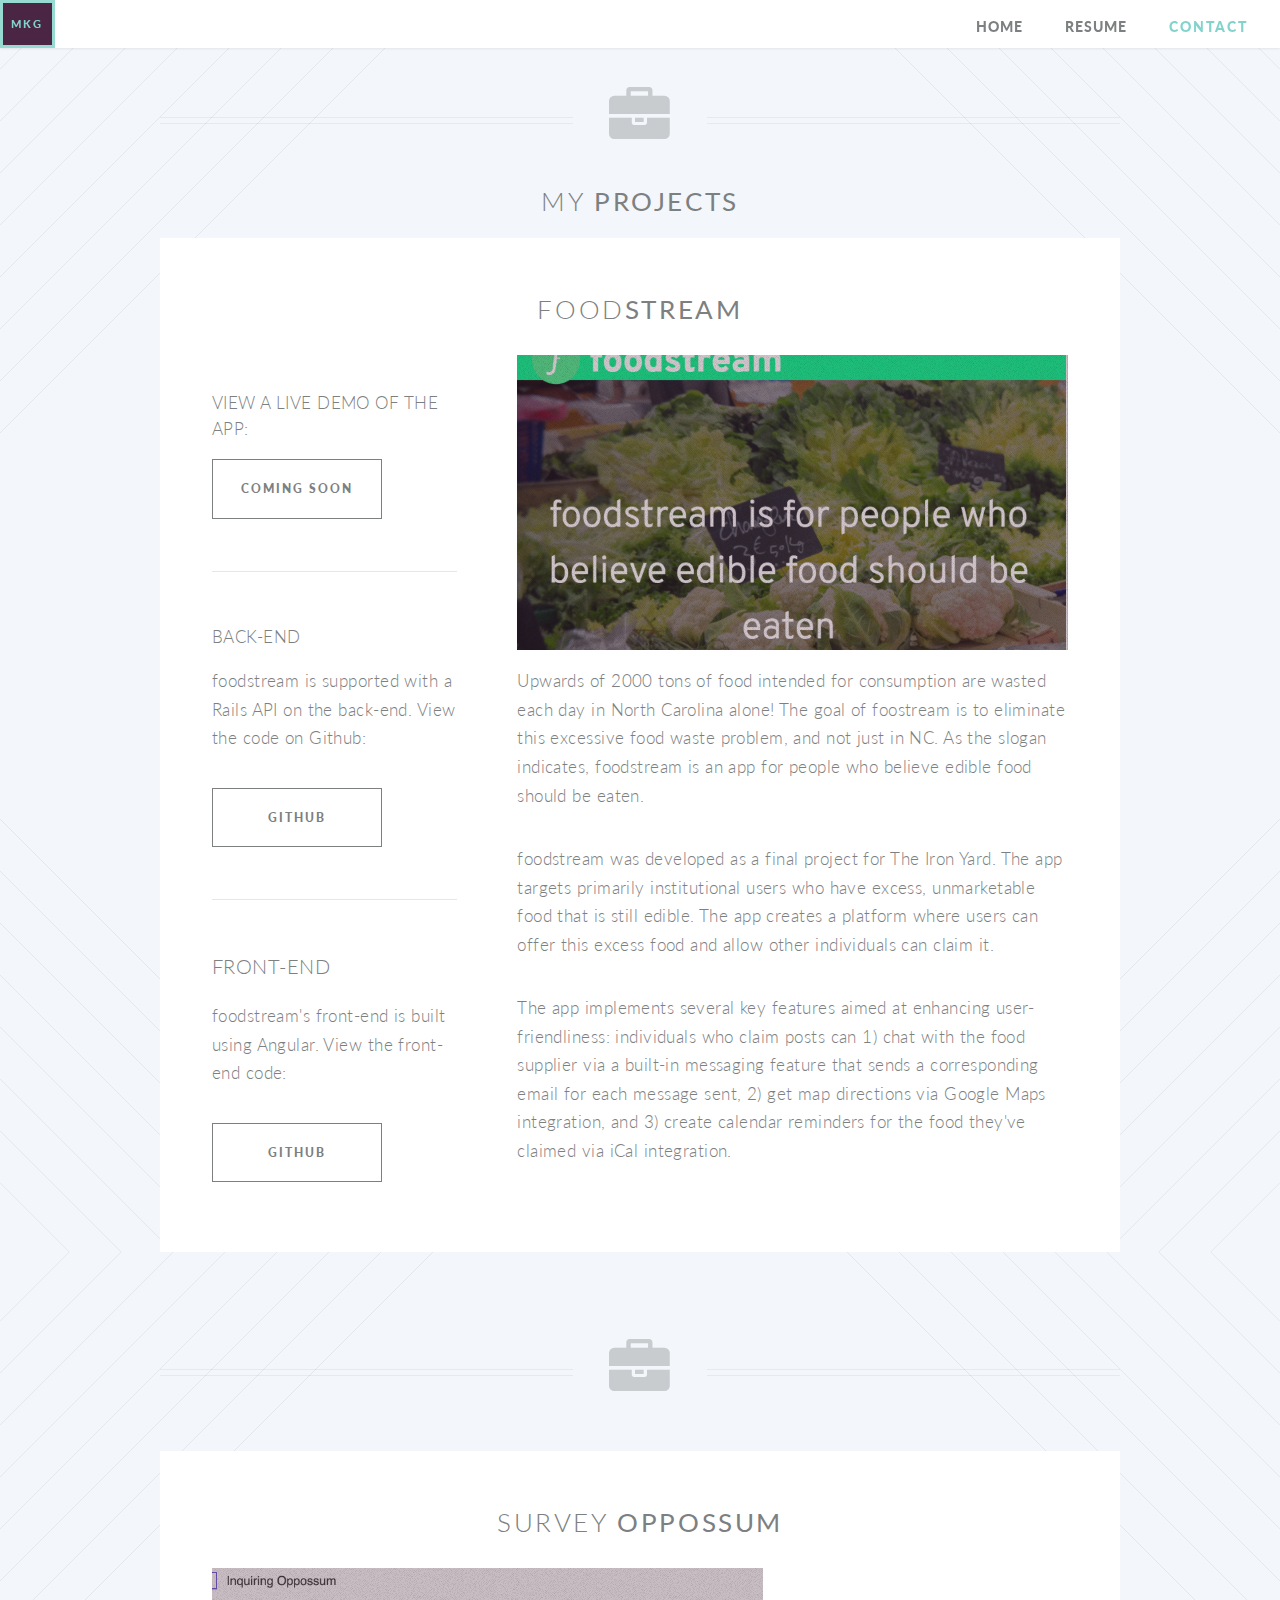
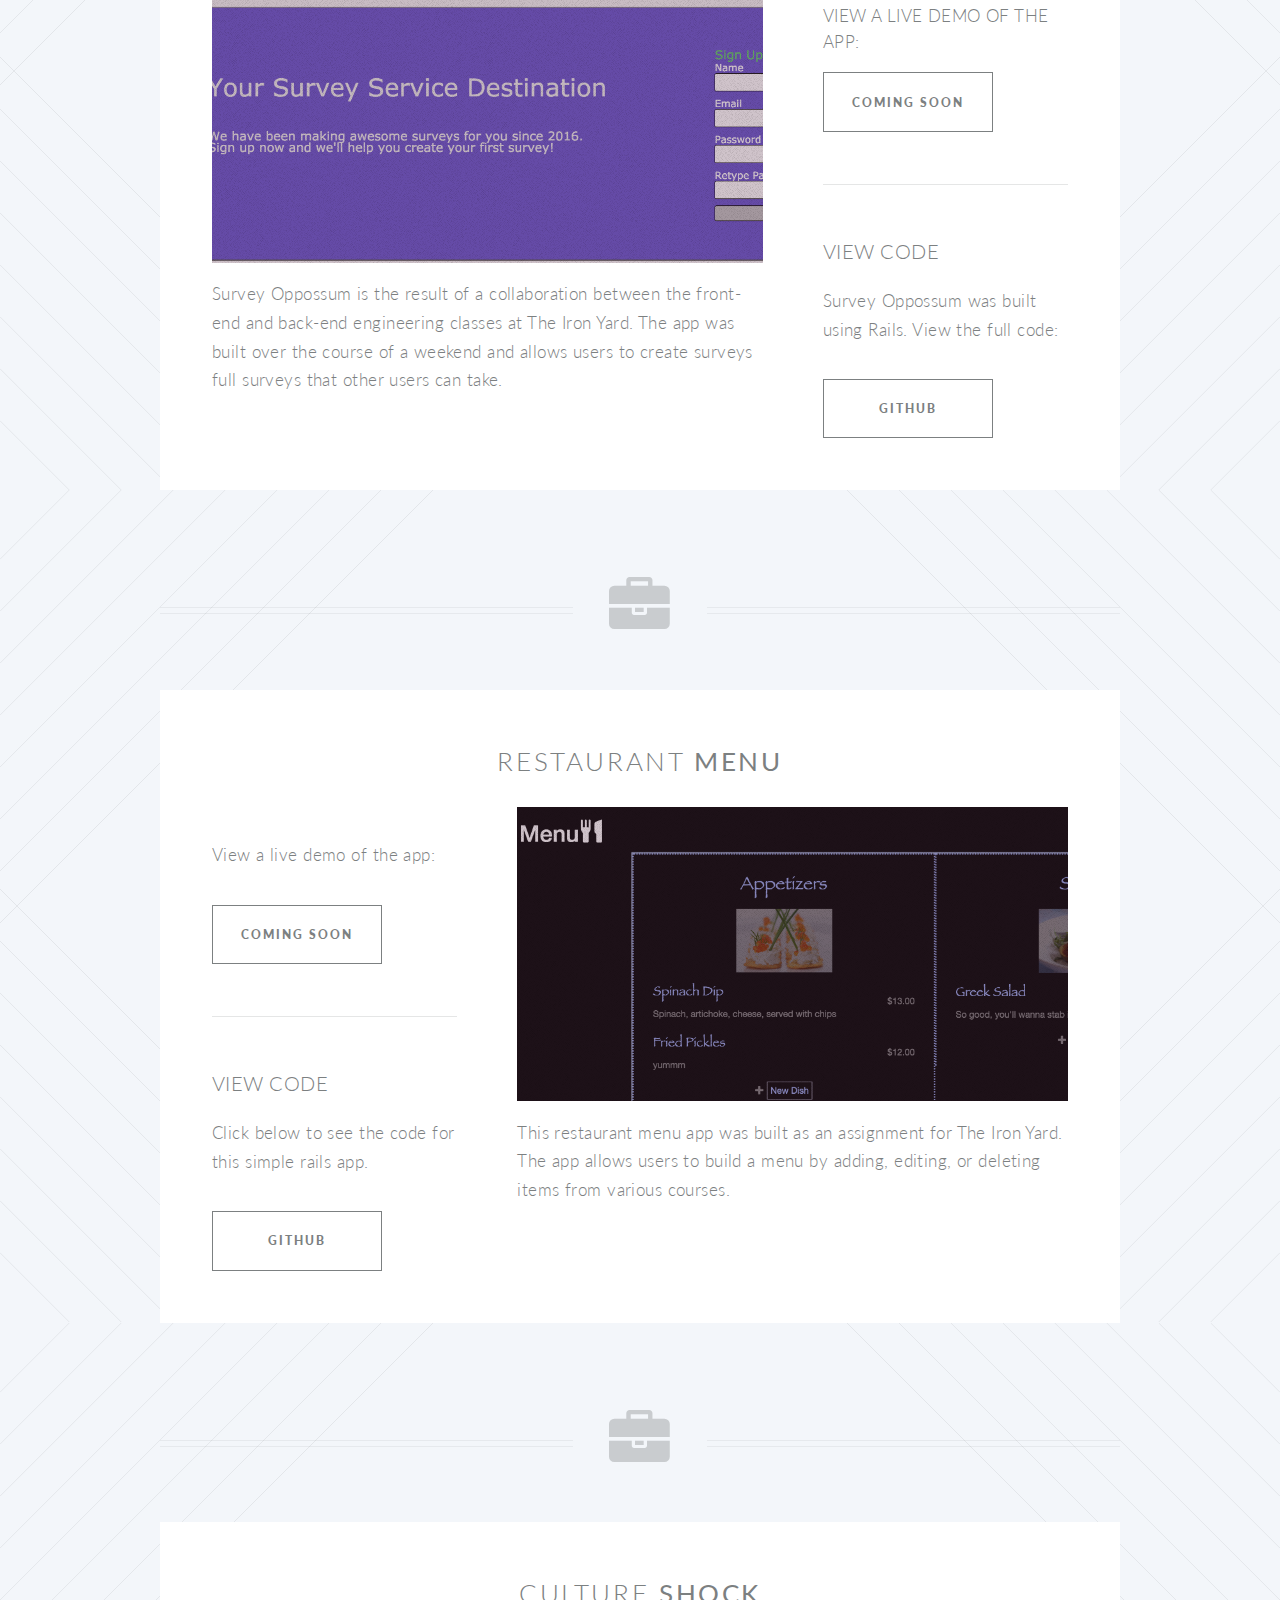
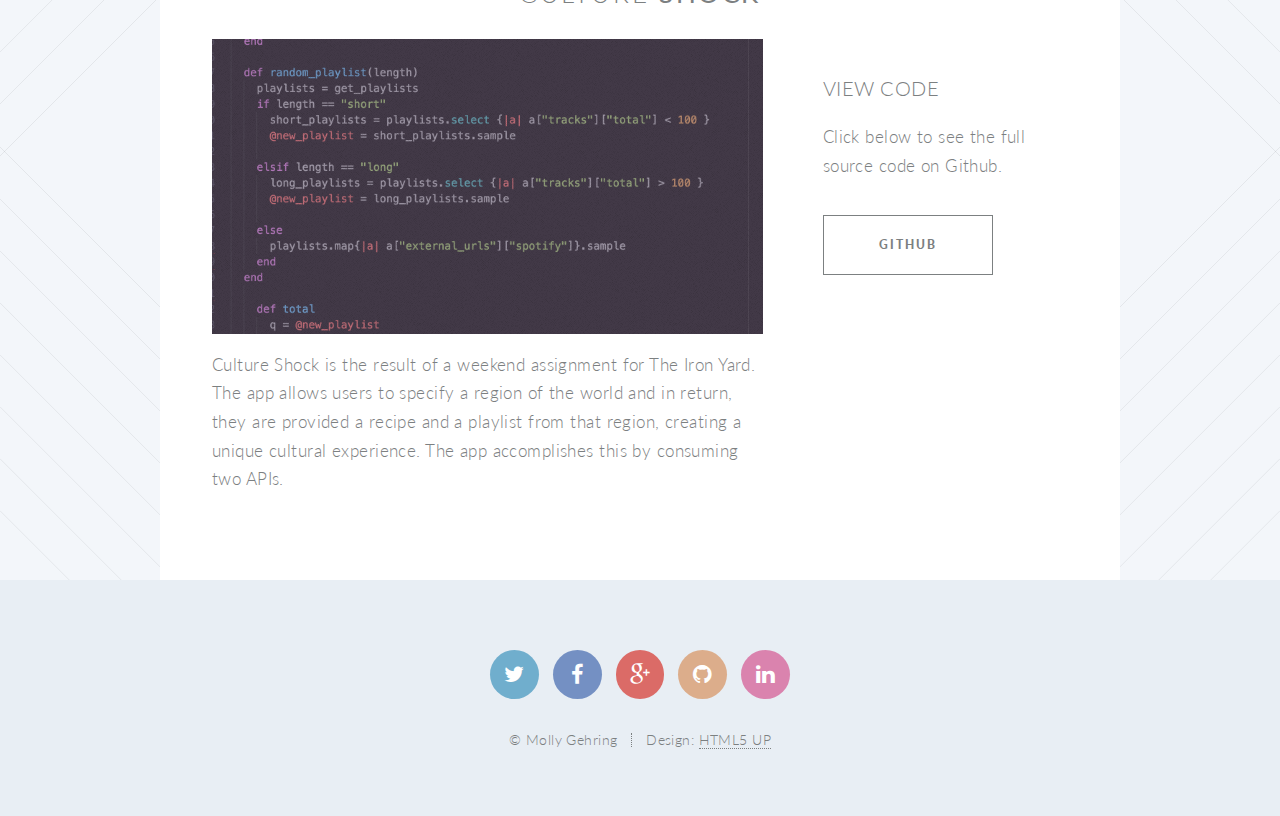
==== portfolio.html @ 477e4add "Add resume page" ====
<!DOCTYPE HTML>
<!--
	Twenty by HTML5 UP
	html5up.net | @n33co
	Free for personal and commercial use under the CCA 3.0 license (html5up.net/license)
-->
<html>
	<head>
		<title>Projects</title>
		<meta charset="utf-8" />
		<meta name="viewport" content="width=device-width, initial-scale=1" />
		<!--[if lte IE 8]><script src="assets/js/ie/html5shiv.js"></script><![endif]-->
		<link rel="stylesheet" href="assets/css/main.css" />
		<link rel='shortcut icon' type='image/x-icon' href='images/favicon.ico' />
		<!--[if lte IE 8]><link rel="stylesheet" href="assets/css/ie8.css" /><![endif]-->
		<!--[if lte IE 9]><link rel="stylesheet" href="assets/css/ie9.css" /><![endif]-->
	</head>
	<body class="portfolio">
		<div id="page-wrapper">

			<!-- Header -->
				<header id="header">
					<h1 class="button special"><a href="index.html">MKG</a></h1>
					<nav id="nav">
						<ul>
							<li class="current"><a href="index.html">Home</a></li>
							<li class="current"><a href="resume-page.html">Resume</a></li>
							<li><a href="#" class="button special">Contact</a></li>
						</ul>
					</nav>
				</header>

			<!-- Main -->
				<article id="main">

					<header class="special container">
						<span class="icon fa-briefcase"></span>
						<h2>My <strong>Projects</strong></h2>
					</header>
					<!-- One -->
						<section class="wrapper style4 container">
							<div class="project-header">
								<h2>food<strong>stream</strong></h2>
							</div>
							<div class="row 150%">
								<div class="4u 12u(narrower)">
									<!-- Sidebar -->
										<div class="sidebar">
											<section>
												<header>
													<h4>View a live demo of the app: </h4>
												</header>
												<footer>
													<ul class="buttons">
														<li><a href="#" class="button small"><em>Coming Soon</em></a></li>
													</ul>
												</footer>
											</section>
											<section>
												<header>
													<h4>Back-end</h4>
												</header>
												<p>foodstream is supported with a Rails API on the back-end. View the code on Github:</p>
												<footer>
													<ul class="buttons">
														<li><a href="#" class="button small">Github</a></li>
													</ul>
												</footer>
											</section>
											<section>
												<header>
													<h3>Front-end</h3>
												</header>
												<p>foodstream's front-end is built using Angular. View the front-end code: </p>
												<footer>
													<ul class="buttons">
														<li><a href="#" class="button small">Github</a></li>
													</ul>
												</footer>
											</section>
										</div>
								</div>
								<div class="8u 12u(narrower) important(narrower)">
									<!-- Content -->
										<div class="content">
											<section>
												<div class="img-container">
													<a href="#" class="image featured"><img src="images/foodstream.png" alt="" /></a>
												</div>
												<p>Upwards of 2000 tons of food intended for consumption are wasted each day in North Carolina alone! The goal of foostream is to eliminate this excessive food waste problem, and not just in NC. As the slogan indicates, foodstream is an app for people who believe edible food should be eaten. </p>
												<p>foodstream was developed as a final project for The Iron Yard. The app targets primarily institutional users who have excess, unmarketable food that is still edible. The app creates a platform where users can offer this excess food and allow other individuals can claim it.</p>
												<p>The app implements several key features aimed at enhancing user-friendliness:  individuals who claim posts can 1) chat with the food supplier via a built-in messaging feature that sends a corresponding email for each message sent, 2) get map directions via Google Maps integration, and 3) create calendar reminders for the food they've claimed via iCal integration.</p>
											</section>
										</div>
								</div>
							</div>
						</section>
				</article>

		</div>

		<div id="page-wrapper">

			<!-- Header -->

			<!-- Main -->
				<article id="main">

					<header class="special container">
						<span class="icon fa-briefcase"></span>
					</header>

					<!-- One -->
						<section class="wrapper style4 container">
							<div class="project-header">
								<h2>Survey <strong>Oppossum</strong></h2>
							</div>
							<div class="row 150%">
								<div class="8u 12u(narrower)">

									<!-- Content -->
										<div class="content">
											<section>
												<div class="img-container">
													<a href="#" class="image featured"><img src="images/surveyoppossum.png" alt="" /></a>
												</div>
												<p>Survey Oppossum is the result of a collaboration between the front-end and back-end engineering classes at The Iron Yard.  The app was built over the course of a weekend and allows users to create surveys full surveys that other users can take. </p>
											</section>
										</div>

								</div>
								<div class="4u 12u(narrower)">

									<!-- Sidebar -->
										<div class="sidebar">
											<section>
												<header>
													<h4>View a live demo of the app: </h4>
												</header>
												<footer>
													<ul class="buttons">
														<li><a href="#" class="button small"><em>Coming Soon</em></a></li>
													</ul>
												</footer>
											</section>
											<section>
												<header>
													<h3>View Code</h3>
												</header>
												<p>Survey Oppossum was built using Rails. View the full code:</p>
												<footer>
													<ul class="buttons">
														<li><a href="#" class="button small">Github</a></li>
													</ul>
												</footer>
											</section>
										</div>

								</div>
							</div>
						</section>


				</article>

				<div id="page-wrapper">

					<!-- Header -->

					<!-- Main -->
						<article id="main">

							<header class="special container">
								<span class="icon fa-briefcase"></span>
							</header>

							<!-- One -->
								<section class="wrapper style4 container">
									<div class="project-header">
										<h2>Restaurant <strong>Menu</strong></h2>
									</div>
									<div class="row 150%">
										<div class="4u 12u(narrower)">

											<!-- Sidebar -->
												<div class="sidebar">
													<section>
														<p>View a live demo of the app:</p>
														<footer>
															<ul class="buttons">
																<li><a href="#" class="button small">Coming Soon</a></li>
															</ul>
														</footer>
													</section>

													<section>
														<header>
															<h3>View Code</h3>
														</header>
														<p>Click below to see the code for this simple rails app.</p>
														<footer>
															<ul class="buttons">
																<li><a href="#" class="button small">Github</a></li>
															</ul>
														</footer>
													</section>
												</div>

										</div>
										<div class="8u 12u(narrower) important(narrower)">

											<!-- Content -->
												<div class="content">
													<section>
														<div class="img-container">
															<a href="#" class="image featured"><img src="images/menu.png" alt="" /></a>
														</div>
														<p>This restaurant menu app was built as an assignment for The Iron Yard. The app allows users to build a menu by adding, editing, or deleting items from various courses.  </p>
													</section>
												</div>

										</div>
									</div>
								</section>

							<!-- Two -->


						</article>

				</div>

				<div id="page-wrapper">

					<!-- Header -->

					<!-- Main -->
						<article id="main">

							<header class="special container">
								<span class="icon fa-briefcase"></span>
							</header>

							<!-- One -->
								<section class="wrapper style4 container">
									<div class="project-header">
										<h2>Culture <strong>Shock</strong></h2>
									</div>
									<div class="row 150%">
										<div class="8u 12u(narrower)">

											<!-- Content -->
												<div class="content">
													<section>
														<div class="img-container">
															<a href="#" class="image featured"><img src="images/code.png" alt="" /></a>
														</div>
														<p>Culture Shock is the result of a weekend assignment for The Iron Yard. The app allows users to specify a region of the world and in return, they are provided a recipe and a playlist from that region, creating a unique cultural experience. The app accomplishes this by consuming two APIs.</p>
													</section>
												</div>

										</div>
										<div class="4u 12u(narrower)">

											<!-- Sidebar -->
												<div class="sidebar">
													<section>
														<header>
															<h3>View Code</h3>
														</header>
														<p>Click below to see the full source code on Github.</p>
														<footer>
															<ul class="buttons">
																<li><a href="#" class="button small">Github</a></li>
															</ul>
														</footer>
													</section>
												</div>

										</div>
									</div>
								</section>

							<!-- Two -->


						</article>
			<!-- Footer -->
				<footer id="footer">

					<ul class="icons">
						<li><a href="https://twitter.com/mkgehring" class="icon circle fa-twitter" target="_blank"><span class="label">Twitter</span></a></li>
						<li><a href="https://www.facebook.com/molly.gehring.1" class="icon circle fa-facebook" target="_blank"><span class="label">Facebook</span></a></li>
						<li><a href="https://plus.google.com/u/0/113435636991957233043" class="icon circle fa-google-plus" target="_blank"><span class="label">Google+</span></a></li>
						<li><a href="https://github.com/mkg1" class="icon circle fa-github" target="_blank"><span class="label">Github</span></a></li>
						<li><a href="https://www.linkedin.com/in/mollygehring" class="icon circle fa-linkedin" target="_blank"><span class="label">LinkedIn</span></a></li>
						</ul>

					<ul class="copyright">
						<li>&copy; Molly Gehring</li><li>Design: <a href="http://html5up.net">HTML5 UP</a></li>
					</ul>

				</footer>

		</div>

		<!-- Scripts -->
			<script src="assets/js/jquery.min.js"></script>
			<script src="assets/js/jquery.dropotron.min.js"></script>
			<script src="assets/js/jquery.scrolly.min.js"></script>
			<script src="assets/js/jquery.scrollgress.min.js"></script>
			<script src="assets/js/skel.min.js"></script>
			<script src="assets/js/util.js"></script>
			<!--[if lte IE 8]><script src="assets/js/ie/respond.min.js"></script><![endif]-->
			<script src="assets/js/main.js"></script>

	</body>
</html>
---- assets/css/main.css ----
@import url("font-awesome.min.css");
@import url("http://fonts.googleapis.com/css?family=Lato:300,400,900");

/*
	Twenty by HTML5 UP
	html5up.net | @n33co
	Free for personal and commercial use under the CCA 3.0 license (html5up.net/license)
*/

/* Reset */

	html, body, div, span, applet, object, iframe, h1, h2, h3, h4, h5, h6, p, blockquote, pre, a, abbr, acronym, address, big, cite, code, del, dfn, em, img, ins, kbd, q, s, samp, small, strike, strong, sub, sup, tt, var, b, u, i, center, dl, dt, dd, ol, ul, li, fieldset, form, label, legend, table, caption, tbody, tfoot, thead, tr, th, td, article, aside, canvas, details, embed, figure, figcaption, footer, header, hgroup, menu, nav, output, ruby, section, summary, time, mark, audio, video {
		margin: 0;
		padding: 0;
		border: 0;
		font-size: 100%;
		font: inherit;
		vertical-align: baseline;
	}

	article, aside, details, figcaption, figure, footer, header, hgroup, menu, nav, section {
		display: block;
	}

	body {
		line-height: 1;
	}

	ol, ul {
		list-style: none;
	}

	blockquote, q {
		quotes: none;
	}

	blockquote:before, blockquote:after, q:before, q:after {
		content: '';
		content: none;
	}

	table {
		border-collapse: collapse;
		border-spacing: 0;
	}

	body {
		-webkit-text-size-adjust: none;
	}

/* Box Model */

	*, *:before, *:after {
		-moz-box-sizing: border-box;
		-webkit-box-sizing: border-box;
		box-sizing: border-box;
	}

/* Containers */

	.container {
		margin-left: auto;
		margin-right: auto;
	}

	.container.\31 25\25 {
		width: 100%;
		max-width: 1750px;
		min-width: 1400px;
	}

	.container.\37 5\25 {
		width: 1050px;
	}

	.container.\35 0\25 {
		width: 700px;
	}

	.container.\32 5\25 {
		width: 350px;
	}

	.container {
		width: 1400px;
	}

	@media screen and (max-width: 1680px) {

		.container.\31 25\25 {
			width: 100%;
			max-width: 1500px;
			min-width: 1200px;
		}

		.container.\37 5\25 {
			width: 900px;
		}

		.container.\35 0\25 {
			width: 600px;
		}

		.container.\32 5\25 {
			width: 300px;
		}

		.container {
			width: 1200px;
		}

	}

	@media screen and (max-width: 1280px) {

		.container.\31 25\25 {
			width: 100%;
			max-width: 1200px;
			min-width: 960px;
		}

		.container.\37 5\25 {
			width: 720px;
		}

		.container.\35 0\25 {
			width: 480px;
		}

		.container.\32 5\25 {
			width: 240px;
		}

		.container {
			width: 960px;
		}

	}

	@media screen and (max-width: 980px) {

		.container.\31 25\25 {
			width: 100%;
			max-width: 118.75%;
			min-width: 95%;
		}

		.container.\37 5\25 {
			width: 71.25%;
		}

		.container.\35 0\25 {
			width: 47.5%;
		}

		.container.\32 5\25 {
			width: 23.75%;
		}

		.container {
			width: 95%;
		}

	}

	@media screen and (max-width: 840px) {

		.container.\31 25\25 {
			width: 100%;
			max-width: 118.75%;
			min-width: 95%;
		}

		.container.\37 5\25 {
			width: 71.25%;
		}

		.container.\35 0\25 {
			width: 47.5%;
		}

		.container.\32 5\25 {
			width: 23.75%;
		}

		.container {
			width: 95% !important;
		}

	}

	@media screen and (max-width: 736px) {

		.container.\31 25\25 {
			width: 100%;
			max-width: 125%;
			min-width: 100%;
		}

		.container.\37 5\25 {
			width: 75%;
		}

		.container.\35 0\25 {
			width: 50%;
		}

		.container.\32 5\25 {
			width: 25%;
		}

		.container {
			width: 100% !important;
		}

	}

/* Grid */

	.row {
		border-bottom: solid 1px transparent;
		-moz-box-sizing: border-box;
		-webkit-box-sizing: border-box;
		box-sizing: border-box;
	}

	.row > * {
		float: left;
		-moz-box-sizing: border-box;
		-webkit-box-sizing: border-box;
		box-sizing: border-box;
	}

	.row:after, .row:before {
		content: '';
		display: block;
		clear: both;
		height: 0;
	}

	.row.uniform > * > :first-child {
		margin-top: 0;
	}

	.row.uniform > * > :last-child {
		margin-bottom: 0;
	}

	.row.\30 \25 > * {
		padding: 0px 0 0 0px;
	}

	.row.\30 \25 {
		margin: 0px 0 -1px 0px;
	}

	.row.uniform.\30 \25 > * {
		padding: 0px 0 0 0px;
	}

	.row.uniform.\30 \25 {
		margin: 0px 0 -1px 0px;
	}

	.row > * {
		padding: 50px 0 0 50px;
	}

	.row {
		margin: -50px 0 -1px -50px;
	}

	.row.uniform > * {
		padding: 50px 0 0 50px;
	}

	.row.uniform {
		margin: -50px 0 -1px -50px;
	}

	.row.\32 00\25 > * {
		padding: 100px 0 0 100px;
	}

	.row.\32 00\25 {
		margin: -100px 0 -1px -100px;
	}

	.row.uniform.\32 00\25 > * {
		padding: 100px 0 0 100px;
	}

	.row.uniform.\32 00\25 {
		margin: -100px 0 -1px -100px;
	}

	.row.\31 50\25 > * {
		padding: 75px 0 0 75px;
	}

	.row.\31 50\25 {
		margin: -75px 0 -1px -75px;
	}

	.row.uniform.\31 50\25 > * {
		padding: 75px 0 0 75px;
	}

	.row.uniform.\31 50\25 {
		margin: -75px 0 -1px -75px;
	}

	.row.\35 0\25 > * {
		padding: 25px 0 0 25px;
	}

	.row.\35 0\25 {
		margin: -25px 0 -1px -25px;
	}

	.row.uniform.\35 0\25 > * {
		padding: 25px 0 0 25px;
	}

	.row.uniform.\35 0\25 {
		margin: -25px 0 -1px -25px;
	}

	.row.\32 5\25 > * {
		padding: 12.5px 0 0 12.5px;
	}

	.row.\32 5\25 {
		margin: -12.5px 0 -1px -12.5px;
	}

	.row.uniform.\32 5\25 > * {
		padding: 12.5px 0 0 12.5px;
	}

	.row.uniform.\32 5\25 {
		margin: -12.5px 0 -1px -12.5px;
	}

	.\31 2u, .\31 2u\24 {
		width: 100%;
		clear: none;
		margin-left: 0;
	}

	.\31 1u, .\31 1u\24 {
		width: 91.6666666667%;
		clear: none;
		margin-left: 0;
	}

	.\31 0u, .\31 0u\24 {
		width: 83.3333333333%;
		clear: none;
		margin-left: 0;
	}

	.\39 u, .\39 u\24 {
		width: 75%;
		clear: none;
		margin-left: 0;
	}

	.\38 u, .\38 u\24 {
		width: 66.6666666667%;
		clear: none;
		margin-left: 0;
	}

	.\37 u, .\37 u\24 {
		width: 58.3333333333%;
		clear: none;
		margin-left: 0;
	}

	.\36 u, .\36 u\24 {
		width: 50%;
		clear: none;
		margin-left: 0;
	}

	.\35 u, .\35 u\24 {
		width: 41.6666666667%;
		clear: none;
		margin-left: 0;
	}

	.\34 u, .\34 u\24 {
		width: 33.3333333333%;
		clear: none;
		margin-left: 0;
		margin-top: 2em;
	}

	.\33 u, .\33 u\24 {
		width: 25%;
		clear: none;
		margin-left: 0;
	}

	.\32 u, .\32 u\24 {
		width: 16.6666666667%;
		clear: none;
		margin-left: 0;
	}

	.\31 u, .\31 u\24 {
		width: 8.3333333333%;
		clear: none;
		margin-left: 0;
	}

	.\31 2u\24 + *,
	.\31 1u\24 + *,
	.\31 0u\24 + *,
	.\39 u\24 + *,
	.\38 u\24 + *,
	.\37 u\24 + *,
	.\36 u\24 + *,
	.\35 u\24 + *,
	.\34 u\24 + *,
	.\33 u\24 + *,
	.\32 u\24 + *,
	.\31 u\24 + * {
		clear: left;
	}

	.\-11u {
		margin-left: 91.66667%;
	}

	.\-10u {
		margin-left: 83.33333%;
	}

	.\-9u {
		margin-left: 75%;
	}

	.\-8u {
		margin-left: 66.66667%;
	}

	.\-7u {
		margin-left: 58.33333%;
	}

	.\-6u {
		margin-left: 50%;
	}

	.\-5u {
		margin-left: 41.66667%;
	}

	.\-4u {
		margin-left: 33.33333%;
	}

	.\-3u {
		margin-left: 25%;
	}

	.\-2u {
		margin-left: 16.66667%;
	}

	.\-1u {
		margin-left: 8.33333%;
	}

	@media screen and (max-width: 1680px) {

		.row > * {
			padding: 40px 0 0 40px;
		}

		.row {
			margin: -40px 0 -1px -40px;
		}

		.row.uniform > * {
			padding: 40px 0 0 40px;
		}

		.row.uniform {
			margin: -40px 0 -1px -40px;
		}

		.row.\32 00\25 > * {
			padding: 80px 0 0 80px;
		}

		.row.\32 00\25 {
			margin: -80px 0 -1px -80px;
		}

		.row.uniform.\32 00\25 > * {
			padding: 80px 0 0 80px;
		}

		.row.uniform.\32 00\25 {
			margin: -80px 0 -1px -80px;
		}

		.row.\31 50\25 > * {
			padding: 60px 0 0 60px;
		}

		.row.\31 50\25 {
			margin: -60px 0 -1px -60px;
		}

		.row.uniform.\31 50\25 > * {
			padding: 60px 0 0 60px;
		}

		.row.uniform.\31 50\25 {
			margin: -60px 0 -1px -60px;
		}

		.row.\35 0\25 > * {
			padding: 20px 0 0 20px;
		}

		.row.\35 0\25 {
			margin: -20px 0 -1px -20px;
		}

		.row.uniform.\35 0\25 > * {
			padding: 20px 0 0 20px;
		}

		.row.uniform.\35 0\25 {
			margin: -20px 0 -1px -20px;
		}

		.row.\32 5\25 > * {
			padding: 10px 0 0 10px;
		}

		.row.\32 5\25 {
			margin: -10px 0 -1px -10px;
		}

		.row.uniform.\32 5\25 > * {
			padding: 10px 0 0 10px;
		}

		.row.uniform.\32 5\25 {
			margin: -10px 0 -1px -10px;
		}

		.\31 2u\28wide\29, .\31 2u\24\28wide\29 {
			width: 100%;
			clear: none;
			margin-left: 0;
		}

		.\31 1u\28wide\29, .\31 1u\24\28wide\29 {
			width: 91.6666666667%;
			clear: none;
			margin-left: 0;
		}

		.\31 0u\28wide\29, .\31 0u\24\28wide\29 {
			width: 83.3333333333%;
			clear: none;
			margin-left: 0;
		}

		.\39 u\28wide\29, .\39 u\24\28wide\29 {
			width: 75%;
			clear: none;
			margin-left: 0;
		}

		.\38 u\28wide\29, .\38 u\24\28wide\29 {
			width: 66.6666666667%;
			clear: none;
			margin-left: 0;
		}

		.\37 u\28wide\29, .\37 u\24\28wide\29 {
			width: 58.3333333333%;
			clear: none;
			margin-left: 0;
		}

		.\36 u\28wide\29, .\36 u\24\28wide\29 {
			width: 50%;
			clear: none;
			margin-left: 0;
		}

		.\35 u\28wide\29, .\35 u\24\28wide\29 {
			width: 41.6666666667%;
			clear: none;
			margin-left: 0;
		}

		.\34 u\28wide\29, .\34 u\24\28wide\29 {
			width: 33.3333333333%;
			clear: none;
			margin-left: 0;
		}

		.\33 u\28wide\29, .\33 u\24\28wide\29 {
			width: 25%;
			clear: none;
			margin-left: 0;
		}

		.\32 u\28wide\29, .\32 u\24\28wide\29 {
			width: 16.6666666667%;
			clear: none;
			margin-left: 0;
		}

		.\31 u\28wide\29, .\31 u\24\28wide\29 {
			width: 8.3333333333%;
			clear: none;
			margin-left: 0;
		}

		.\31 2u\24\28wide\29 + *,
		.\31 1u\24\28wide\29 + *,
		.\31 0u\24\28wide\29 + *,
		.\39 u\24\28wide\29 + *,
		.\38 u\24\28wide\29 + *,
		.\37 u\24\28wide\29 + *,
		.\36 u\24\28wide\29 + *,
		.\35 u\24\28wide\29 + *,
		.\34 u\24\28wide\29 + *,
		.\33 u\24\28wide\29 + *,
		.\32 u\24\28wide\29 + *,
		.\31 u\24\28wide\29 + * {
			clear: left;
		}

		.\-11u\28wide\29 {
			margin-left: 91.66667%;
		}

		.\-10u\28wide\29 {
			margin-left: 83.33333%;
		}

		.\-9u\28wide\29 {
			margin-left: 75%;
		}

		.\-8u\28wide\29 {
			margin-left: 66.66667%;
		}

		.\-7u\28wide\29 {
			margin-left: 58.33333%;
		}

		.\-6u\28wide\29 {
			margin-left: 50%;
		}

		.\-5u\28wide\29 {
			margin-left: 41.66667%;
		}

		.\-4u\28wide\29 {
			margin-left: 33.33333%;
		}

		.\-3u\28wide\29 {
			margin-left: 25%;
		}

		.\-2u\28wide\29 {
			margin-left: 16.66667%;
		}

		.\-1u\28wide\29 {
			margin-left: 8.33333%;
		}

	}

	@media screen and (max-width: 1280px) {

		.row > * {
			padding: 40px 0 0 40px;
		}

		.row {
			margin: -40px 0 -1px -40px;
		}

		.row.uniform > * {
			padding: 40px 0 0 40px;
		}

		.row.uniform {
			margin: -40px 0 -1px -40px;
		}

		.row.\32 00\25 > * {
			padding: 80px 0 0 80px;
		}

		.row.\32 00\25 {
			margin: -80px 0 -1px -80px;
		}

		.row.uniform.\32 00\25 > * {
			padding: 80px 0 0 80px;
		}

		.row.uniform.\32 00\25 {
			margin: -80px 0 -1px -80px;
		}

		.row.\31 50\25 > * {
			padding: 60px 0 0 60px;
		}

		.row.\31 50\25 {
			margin: -60px 0 -1px -60px;
		}

		.row.uniform.\31 50\25 > * {
			padding: 60px 0 0 60px;
		}

		.row.uniform.\31 50\25 {
			margin: -60px 0 -1px -60px;
		}

		.row.\35 0\25 > * {
			padding: 20px 0 0 20px;
		}

		.row.\35 0\25 {
			margin: -20px 0 -1px -20px;
		}

		.row.uniform.\35 0\25 > * {
			padding: 20px 0 0 20px;
		}

		.row.uniform.\35 0\25 {
			margin: -20px 0 -1px -20px;
		}

		.row.\32 5\25 > * {
			padding: 10px 0 0 10px;
		}

		.row.\32 5\25 {
			margin: -10px 0 -1px -10px;
		}

		.row.uniform.\32 5\25 > * {
			padding: 10px 0 0 10px;
		}

		.row.uniform.\32 5\25 {
			margin: -10px 0 -1px -10px;
		}

		.\31 2u\28normal\29, .\31 2u\24\28normal\29 {
			width: 100%;
			clear: none;
			margin-left: 0;
		}

		.\31 1u\28normal\29, .\31 1u\24\28normal\29 {
			width: 91.6666666667%;
			clear: none;
			margin-left: 0;
		}

		.\31 0u\28normal\29, .\31 0u\24\28normal\29 {
			width: 83.3333333333%;
			clear: none;
			margin-left: 0;
		}

		.\39 u\28normal\29, .\39 u\24\28normal\29 {
			width: 75%;
			clear: none;
			margin-left: 0;
		}

		.\38 u\28normal\29, .\38 u\24\28normal\29 {
			width: 66.6666666667%;
			clear: none;
			margin-left: 0;
		}

		.\37 u\28normal\29, .\37 u\24\28normal\29 {
			width: 58.3333333333%;
			clear: none;
			margin-left: 0;
		}

		.\36 u\28normal\29, .\36 u\24\28normal\29 {
			width: 50%;
			clear: none;
			margin-left: 0;
		}

		.\35 u\28normal\29, .\35 u\24\28normal\29 {
			width: 41.6666666667%;
			clear: none;
			margin-left: 0;
		}

		.\34 u\28normal\29, .\34 u\24\28normal\29 {
			width: 33.3333333333%;
			clear: none;
			margin-left: 0;
		}

		.\33 u\28normal\29, .\33 u\24\28normal\29 {
			width: 25%;
			clear: none;
			margin-left: 0;
		}

		.\32 u\28normal\29, .\32 u\24\28normal\29 {
			width: 16.6666666667%;
			clear: none;
			margin-left: 0;
		}

		.\31 u\28normal\29, .\31 u\24\28normal\29 {
			width: 8.3333333333%;
			clear: none;
			margin-left: 0;
		}

		.\31 2u\24\28normal\29 + *,
		.\31 1u\24\28normal\29 + *,
		.\31 0u\24\28normal\29 + *,
		.\39 u\24\28normal\29 + *,
		.\38 u\24\28normal\29 + *,
		.\37 u\24\28normal\29 + *,
		.\36 u\24\28normal\29 + *,
		.\35 u\24\28normal\29 + *,
		.\34 u\24\28normal\29 + *,
		.\33 u\24\28normal\29 + *,
		.\32 u\24\28normal\29 + *,
		.\31 u\24\28normal\29 + * {
			clear: left;
		}

		.\-11u\28normal\29 {
			margin-left: 91.66667%;
		}

		.\-10u\28normal\29 {
			margin-left: 83.33333%;
		}

		.\-9u\28normal\29 {
			margin-left: 75%;
		}

		.\-8u\28normal\29 {
			margin-left: 66.66667%;
		}

		.\-7u\28normal\29 {
			margin-left: 58.33333%;
		}

		.\-6u\28normal\29 {
			margin-left: 50%;
		}

		.\-5u\28normal\29 {
			margin-left: 41.66667%;
		}

		.\-4u\28normal\29 {
			margin-left: 33.33333%;
		}

		.\-3u\28normal\29 {
			margin-left: 25%;
		}

		.\-2u\28normal\29 {
			margin-left: 16.66667%;
		}

		.\-1u\28normal\29 {
			margin-left: 8.33333%;
		}

	}

	@media screen and (max-width: 980px) {

		.row > * {
			padding: 30px 0 0 30px;
		}

		.row {
			margin: -30px 0 -1px -30px;
		}

		.row.uniform > * {
			padding: 30px 0 0 30px;
		}

		.row.uniform {
			margin: -30px 0 -1px -30px;
		}

		.row.\32 00\25 > * {
			padding: 60px 0 0 60px;
		}

		.row.\32 00\25 {
			margin: -60px 0 -1px -60px;
		}

		.row.uniform.\32 00\25 > * {
			padding: 60px 0 0 60px;
		}

		.row.uniform.\32 00\25 {
			margin: -60px 0 -1px -60px;
		}

		.row.\31 50\25 > * {
			padding: 45px 0 0 45px;
		}

		.row.\31 50\25 {
			margin: -45px 0 -1px -45px;
		}

		.row.uniform.\31 50\25 > * {
			padding: 45px 0 0 45px;
		}

		.row.uniform.\31 50\25 {
			margin: -45px 0 -1px -45px;
		}

		.row.\35 0\25 > * {
			padding: 15px 0 0 15px;
		}

		.row.\35 0\25 {
			margin: -15px 0 -1px -15px;
		}

		.row.uniform.\35 0\25 > * {
			padding: 15px 0 0 15px;
		}

		.row.uniform.\35 0\25 {
			margin: -15px 0 -1px -15px;
		}

		.row.\32 5\25 > * {
			padding: 7.5px 0 0 7.5px;
		}

		.row.\32 5\25 {
			margin: -7.5px 0 -1px -7.5px;
		}

		.row.uniform.\32 5\25 > * {
			padding: 7.5px 0 0 7.5px;
		}

		.row.uniform.\32 5\25 {
			margin: -7.5px 0 -1px -7.5px;
		}

		.\31 2u\28narrow\29, .\31 2u\24\28narrow\29 {
			width: 100%;
			clear: none;
			margin-left: 0;
		}

		.\31 1u\28narrow\29, .\31 1u\24\28narrow\29 {
			width: 91.6666666667%;
			clear: none;
			margin-left: 0;
		}

		.\31 0u\28narrow\29, .\31 0u\24\28narrow\29 {
			width: 83.3333333333%;
			clear: none;
			margin-left: 0;
		}

		.\39 u\28narrow\29, .\39 u\24\28narrow\29 {
			width: 75%;
			clear: none;
			margin-left: 0;
		}

		.\38 u\28narrow\29, .\38 u\24\28narrow\29 {
			width: 66.6666666667%;
			clear: none;
			margin-left: 0;
		}

		.\37 u\28narrow\29, .\37 u\24\28narrow\29 {
			width: 58.3333333333%;
			clear: none;
			margin-left: 0;
		}

		.\36 u\28narrow\29, .\36 u\24\28narrow\29 {
			width: 50%;
			clear: none;
			margin-left: 0;
		}

		.\35 u\28narrow\29, .\35 u\24\28narrow\29 {
			width: 41.6666666667%;
			clear: none;
			margin-left: 0;
		}

		.\34 u\28narrow\29, .\34 u\24\28narrow\29 {
			width: 33.3333333333%;
			clear: none;
			margin-left: 0;
		}

		.\33 u\28narrow\29, .\33 u\24\28narrow\29 {
			width: 25%;
			clear: none;
			margin-left: 0;
		}

		.\32 u\28narrow\29, .\32 u\24\28narrow\29 {
			width: 16.6666666667%;
			clear: none;
			margin-left: 0;
		}

		.\31 u\28narrow\29, .\31 u\24\28narrow\29 {
			width: 8.3333333333%;
			clear: none;
			margin-left: 0;
		}

		.\31 2u\24\28narrow\29 + *,
		.\31 1u\24\28narrow\29 + *,
		.\31 0u\24\28narrow\29 + *,
		.\39 u\24\28narrow\29 + *,
		.\38 u\24\28narrow\29 + *,
		.\37 u\24\28narrow\29 + *,
		.\36 u\24\28narrow\29 + *,
		.\35 u\24\28narrow\29 + *,
		.\34 u\24\28narrow\29 + *,
		.\33 u\24\28narrow\29 + *,
		.\32 u\24\28narrow\29 + *,
		.\31 u\24\28narrow\29 + * {
			clear: left;
		}

		.\-11u\28narrow\29 {
			margin-left: 91.66667%;
		}

		.\-10u\28narrow\29 {
			margin-left: 83.33333%;
		}

		.\-9u\28narrow\29 {
			margin-left: 75%;
		}

		.\-8u\28narrow\29 {
			margin-left: 66.66667%;
		}

		.\-7u\28narrow\29 {
			margin-left: 58.33333%;
		}

		.\-6u\28narrow\29 {
			margin-left: 50%;
		}

		.\-5u\28narrow\29 {
			margin-left: 41.66667%;
		}

		.\-4u\28narrow\29 {
			margin-left: 33.33333%;
		}

		.\-3u\28narrow\29 {
			margin-left: 25%;
		}

		.\-2u\28narrow\29 {
			margin-left: 16.66667%;
		}

		.\-1u\28narrow\29 {
			margin-left: 8.33333%;
		}

	}

	@media screen and (max-width: 840px) {

		.row > * {
			padding: 30px 0 0 30px;
		}

		.row {
			margin: -30px 0 -1px -30px;
		}

		.row.uniform > * {
			padding: 30px 0 0 30px;
		}

		.row.uniform {
			margin: -30px 0 -1px -30px;
		}

		.row.\32 00\25 > * {
			padding: 60px 0 0 60px;
		}

		.row.\32 00\25 {
			margin: -60px 0 -1px -60px;
		}

		.row.uniform.\32 00\25 > * {
			padding: 60px 0 0 60px;
		}

		.row.uniform.\32 00\25 {
			margin: -60px 0 -1px -60px;
		}

		.row.\31 50\25 > * {
			padding: 45px 0 0 45px;
		}

		.row.\31 50\25 {
			margin: -45px 0 -1px -45px;
		}

		.row.uniform.\31 50\25 > * {
			padding: 45px 0 0 45px;
		}

		.row.uniform.\31 50\25 {
			margin: -45px 0 -1px -45px;
		}

		.row.\35 0\25 > * {
			padding: 15px 0 0 15px;
		}

		.row.\35 0\25 {
			margin: -15px 0 -1px -15px;
		}

		.row.uniform.\35 0\25 > * {
			padding: 15px 0 0 15px;
		}

		.row.uniform.\35 0\25 {
			margin: -15px 0 -1px -15px;
		}

		.row.\32 5\25 > * {
			padding: 7.5px 0 0 7.5px;
		}

		.row.\32 5\25 {
			margin: -7.5px 0 -1px -7.5px;
		}

		.row.uniform.\32 5\25 > * {
			padding: 7.5px 0 0 7.5px;
		}

		.row.uniform.\32 5\25 {
			margin: -7.5px 0 -1px -7.5px;
		}

		.\31 2u\28narrower\29, .\31 2u\24\28narrower\29 {
			width: 100%;
			clear: none;
			margin-left: 0;
		}

		.\31 1u\28narrower\29, .\31 1u\24\28narrower\29 {
			width: 91.6666666667%;
			clear: none;
			margin-left: 0;
		}

		.\31 0u\28narrower\29, .\31 0u\24\28narrower\29 {
			width: 83.3333333333%;
			clear: none;
			margin-left: 0;
		}

		.\39 u\28narrower\29, .\39 u\24\28narrower\29 {
			width: 75%;
			clear: none;
			margin-left: 0;
		}

		.\38 u\28narrower\29, .\38 u\24\28narrower\29 {
			width: 66.6666666667%;
			clear: none;
			margin-left: 0;
		}

		.\37 u\28narrower\29, .\37 u\24\28narrower\29 {
			width: 58.3333333333%;
			clear: none;
			margin-left: 0;
		}

		.\36 u\28narrower\29, .\36 u\24\28narrower\29 {
			width: 50%;
			clear: none;
			margin-left: 0;
		}

		.\35 u\28narrower\29, .\35 u\24\28narrower\29 {
			width: 41.6666666667%;
			clear: none;
			margin-left: 0;
		}

		.\34 u\28narrower\29, .\34 u\24\28narrower\29 {
			width: 33.3333333333%;
			clear: none;
			margin-left: 0;
		}

		.\33 u\28narrower\29, .\33 u\24\28narrower\29 {
			width: 25%;
			clear: none;
			margin-left: 0;
		}

		.\32 u\28narrower\29, .\32 u\24\28narrower\29 {
			width: 16.6666666667%;
			clear: none;
			margin-left: 0;
		}

		.\31 u\28narrower\29, .\31 u\24\28narrower\29 {
			width: 8.3333333333%;
			clear: none;
			margin-left: 0;
		}

		.\31 2u\24\28narrower\29 + *,
		.\31 1u\24\28narrower\29 + *,
		.\31 0u\24\28narrower\29 + *,
		.\39 u\24\28narrower\29 + *,
		.\38 u\24\28narrower\29 + *,
		.\37 u\24\28narrower\29 + *,
		.\36 u\24\28narrower\29 + *,
		.\35 u\24\28narrower\29 + *,
		.\34 u\24\28narrower\29 + *,
		.\33 u\24\28narrower\29 + *,
		.\32 u\24\28narrower\29 + *,
		.\31 u\24\28narrower\29 + * {
			clear: left;
		}

		.\-11u\28narrower\29 {
			margin-left: 91.66667%;
		}

		.\-10u\28narrower\29 {
			margin-left: 83.33333%;
		}

		.\-9u\28narrower\29 {
			margin-left: 75%;
		}

		.\-8u\28narrower\29 {
			margin-left: 66.66667%;
		}

		.\-7u\28narrower\29 {
			margin-left: 58.33333%;
		}

		.\-6u\28narrower\29 {
			margin-left: 50%;
		}

		.\-5u\28narrower\29 {
			margin-left: 41.66667%;
		}

		.\-4u\28narrower\29 {
			margin-left: 33.33333%;
		}

		.\-3u\28narrower\29 {
			margin-left: 25%;
		}

		.\-2u\28narrower\29 {
			margin-left: 16.66667%;
		}

		.\-1u\28narrower\29 {
			margin-left: 8.33333%;
		}

	}

	@media screen and (max-width: 736px) {

		.row > * {
			padding: 30px 0 0 30px;
		}

		.row {
			margin: -30px 0 -1px -30px;
		}

		.row.uniform > * {
			padding: 30px 0 0 30px;
		}

		.row.uniform {
			margin: -30px 0 -1px -30px;
		}

		.row.\32 00\25 > * {
			padding: 60px 0 0 60px;
		}

		.row.\32 00\25 {
			margin: -60px 0 -1px -60px;
		}

		.row.uniform.\32 00\25 > * {
			padding: 60px 0 0 60px;
		}

		.row.uniform.\32 00\25 {
			margin: -60px 0 -1px -60px;
		}

		.row.\31 50\25 > * {
			padding: 45px 0 0 45px;
		}

		.row.\31 50\25 {
			margin: -45px 0 -1px -45px;
		}

		.row.uniform.\31 50\25 > * {
			padding: 45px 0 0 45px;
		}

		.row.uniform.\31 50\25 {
			margin: -45px 0 -1px -45px;
		}

		.row.\35 0\25 > * {
			padding: 15px 0 0 15px;
		}

		.row.\35 0\25 {
			margin: -15px 0 -1px -15px;
		}

		.row.uniform.\35 0\25 > * {
			padding: 15px 0 0 15px;
		}

		.row.uniform.\35 0\25 {
			margin: -15px 0 -1px -15px;
		}

		.row.\32 5\25 > * {
			padding: 7.5px 0 0 7.5px;
		}

		.row.\32 5\25 {
			margin: -7.5px 0 -1px -7.5px;
		}

		.row.uniform.\32 5\25 > * {
			padding: 7.5px 0 0 7.5px;
		}

		.row.uniform.\32 5\25 {
			margin: -7.5px 0 -1px -7.5px;
		}

		.\31 2u\28mobile\29, .\31 2u\24\28mobile\29 {
			width: 100%;
			clear: none;
			margin-left: 0;
		}

		.\31 1u\28mobile\29, .\31 1u\24\28mobile\29 {
			width: 91.6666666667%;
			clear: none;
			margin-left: 0;
		}

		.\31 0u\28mobile\29, .\31 0u\24\28mobile\29 {
			width: 83.3333333333%;
			clear: none;
			margin-left: 0;
		}

		.\39 u\28mobile\29, .\39 u\24\28mobile\29 {
			width: 75%;
			clear: none;
			margin-left: 0;
		}

		.\38 u\28mobile\29, .\38 u\24\28mobile\29 {
			width: 66.6666666667%;
			clear: none;
			margin-left: 0;
		}

		.\37 u\28mobile\29, .\37 u\24\28mobile\29 {
			width: 58.3333333333%;
			clear: none;
			margin-left: 0;
		}

		.\36 u\28mobile\29, .\36 u\24\28mobile\29 {
			width: 50%;
			clear: none;
			margin-left: 0;
		}

		.\35 u\28mobile\29, .\35 u\24\28mobile\29 {
			width: 41.6666666667%;
			clear: none;
			margin-left: 0;
		}

		.\34 u\28mobile\29, .\34 u\24\28mobile\29 {
			width: 33.3333333333%;
			clear: none;
			margin-left: 0;
		}

		.\33 u\28mobile\29, .\33 u\24\28mobile\29 {
			width: 25%;
			clear: none;
			margin-left: 0;
		}

		.\32 u\28mobile\29, .\32 u\24\28mobile\29 {
			width: 16.6666666667%;
			clear: none;
			margin-left: 0;
		}

		.\31 u\28mobile\29, .\31 u\24\28mobile\29 {
			width: 8.3333333333%;
			clear: none;
			margin-left: 0;
		}

		.\31 2u\24\28mobile\29 + *,
		.\31 1u\24\28mobile\29 + *,
		.\31 0u\24\28mobile\29 + *,
		.\39 u\24\28mobile\29 + *,
		.\38 u\24\28mobile\29 + *,
		.\37 u\24\28mobile\29 + *,
		.\36 u\24\28mobile\29 + *,
		.\35 u\24\28mobile\29 + *,
		.\34 u\24\28mobile\29 + *,
		.\33 u\24\28mobile\29 + *,
		.\32 u\24\28mobile\29 + *,
		.\31 u\24\28mobile\29 + * {
			clear: left;
		}

		.\-11u\28mobile\29 {
			margin-left: 91.66667%;
		}

		.\-10u\28mobile\29 {
			margin-left: 83.33333%;
		}

		.\-9u\28mobile\29 {
			margin-left: 75%;
		}

		.\-8u\28mobile\29 {
			margin-left: 66.66667%;
		}

		.\-7u\28mobile\29 {
			margin-left: 58.33333%;
		}

		.\-6u\28mobile\29 {
			margin-left: 50%;
		}

		.\-5u\28mobile\29 {
			margin-left: 41.66667%;
		}

		.\-4u\28mobile\29 {
			margin-left: 33.33333%;
		}

		.\-3u\28mobile\29 {
			margin-left: 25%;
		}

		.\-2u\28mobile\29 {
			margin-left: 16.66667%;
		}

		.\-1u\28mobile\29 {
			margin-left: 8.33333%;
		}

	}

/* Basic */

	body {
		background: #f3f6fa;
	}

		body.is-loading *, body.is-loading *:before, body.is-loading *:after {
			-moz-animation: none !important;
			-webkit-animation: none !important;
			-ms-animation: none !important;
			animation: none !important;
			-moz-transition: none !important;
			-webkit-transition: none !important;
			-ms-transition: none !important;
			transition: none !important;
		}

	body, input, select, textarea {
		color: #7c8081;
		font-family: 'Lato', sans-serif;
		font-size: 15pt;
		font-weight: 300;
		letter-spacing: 0.025em;
		line-height: 1.75em;
	}

	a {
		-moz-transition: color 0.2s ease-in-out, border-color 0.2s ease-in-out, background-color 0.2s ease-in-out;
		-webkit-transition: color 0.2s ease-in-out, border-color 0.2s ease-in-out, background-color 0.2s ease-in-out;
		-ms-transition: color 0.2s ease-in-out, border-color 0.2s ease-in-out, background-color 0.2s ease-in-out;
		transition: color 0.2s ease-in-out, border-color 0.2s ease-in-out, background-color 0.2s ease-in-out;
		color: #3fb1a3;
		text-decoration: none;
		border-bottom: dotted 1px;
	}

		a:hover {
			border-bottom-color: transparent;
		}

	strong, b {
		font-weight: 400;
	}

	p, ul, ol, dl, table, blockquote {
		margin: 0 0 2em 0;
	}

	h1, h2, h3, h4, h5, h6 {
		color: inherit;
		font-weight: 300;
		line-height: 1.75em;
		margin-bottom: 1em;
		text-transform: uppercase;
	}

		h1 a, h2 a, h3 a, h4 a, h5 a, h6 a {
			color: inherit;
			text-decoration: none;
			border: 0;
		}

	h2 {
		font-size: 1.5em;
		letter-spacing: 0.1em;
	}

	h3 {
		font-size: 1.15em;
		letter-spacing: 0.025em;
	}

	sub {
		font-size: 0.8em;
		position: relative;
		top: 0.5em;
	}

	sup {
		font-size: 0.8em;
		position: relative;
		top: -0.5em;
	}

	hr {
		border-top: solid 1px rgba(124, 128, 129, 0.2);
		border: 0;
		margin-bottom: 1.5em;
	}

	blockquote {
		border-left: solid 0.5em rgba(124, 128, 129, 0.2);
		font-style: italic;
		padding: 1em 0 1em 2em;
	}

/* Section/Article */

	section.special, article.special {
		text-align: center;
	}

	header.major {
		padding-bottom: 2em;
	}

	header.special {
		margin-bottom: 5em;
		padding-top: 7em;
		position: relative;
		text-align: center;
	}

		header.special:before, header.special:after {
			border-bottom: solid 1.5px;
			border-top: solid 1.5px;
			content: '';
			height: 7px;
			opacity: 0.1;
			position: absolute;
			top: 1.75em;
			width: 43%;
		}

		header.special:before {
			left: 0;
		}

		header.special:after {
			right: 0;
		}

		header.special h2 {
			margin-bottom: 0;
		}

		header.special h2 + p {
			margin-bottom: 0;
			padding-top: 1.5em;
		}

		header.special .icon {
			cursor: default;
			height: 7em;
			left: 0;
			position: absolute;
			text-align: center;
			top: 1em;
			width: 100%;
		}

			header.special .icon:before {
				font-size: 3.5em;
				opacity: 0.35;
			}

	footer > :last-child {
		margin-bottom: 0;
	}

	footer.major {
		padding-top: 3em;
	}

/* Form */

	input[type="text"],
	input[type="password"],
	input[type="email"],
	textarea {
		-moz-transition: background-color 0.2s ease-in-out, border-color 0.2s ease-in-out;
		-webkit-transition: background-color 0.2s ease-in-out, border-color 0.2s ease-in-out;
		-ms-transition: background-color 0.2s ease-in-out, border-color 0.2s ease-in-out;
		transition: background-color 0.2s ease-in-out, border-color 0.2s ease-in-out;
		-moz-appearance: none;
		-webkit-appearance: none;
		-ms-appearance: none;
		appearance: none;
		background: none;
		border: solid 1px rgba(124, 128, 129, 0.2);
		color: inherit;
		display: block;
		padding: 0.75em;
		text-decoration: none;
		width: 100%;
		outline: 0;
	}

		input[type="text"]:focus,
		input[type="password"]:focus,
		input[type="email"]:focus,
		textarea:focus {
			border-color: #83d3c9;
		}

	input[type="text"],
	input[type="password"],
	input[type="email"] {
		line-height: 1em;
	}

	::-webkit-input-placeholder {
		color: inherit;
		opacity: 0.5;
		position: relative;
		top: 3px;
	}

	:-moz-placeholder {
		color: inherit;
		opacity: 0.5;
	}

	::-moz-placeholder {
		color: inherit;
		opacity: 0.5;
	}

	:-ms-input-placeholder {
		color: inherit;
		opacity: 0.5;
	}

	.formerize-placeholder {
		color: rgba(124, 128, 129, 0.5) !important;
	}

/* Image */

	.image {
		border: 0;
		position: relative;
	}

		.image:before {
			background: url("images/overlay.png");
			content: '';
			height: 100%;
			left: 0;
			position: absolute;
			top: 0;
			width: 100%;
		}

		.image.fit {
			display: block;
		}

			.image.fit img {
				display: block;
				width: 100%;
			}

		.image.featured {
			display: block;
			margin: 0 0 2em 0;
		}

			.image.featured img {
				display: block;
				width: 100%;
			}

/* Icon */

	.icon {
		text-decoration: none;
		position: relative;
	}

		.icon:before {
			-moz-osx-font-smoothing: grayscale;
			-webkit-font-smoothing: antialiased;
			font-family: FontAwesome;
			font-style: normal;
			font-weight: normal;
			text-transform: none !important;
		}

		.icon.circle {
			-moz-transition: all 0.2s ease-in-out;
			-webkit-transition: all 0.2s ease-in-out;
			-ms-transition: all 0.2s ease-in-out;
			transition: all 0.2s ease-in-out;
			border: 0;
			border-radius: 100%;
			display: inline-block;
			font-size: 1.25em;
			height: 2.25em;
			left: 0;
			line-height: 2.25em;
			text-align: center;
			text-decoration: none;
			top: 0;
			width: 2.25em;
		}

			.icon.circle:hover {
				top: -0.2em;
			}

			.icon.circle.fa-twitter {
				background: #70aecd;
				color: #fff;
			}

				.icon.circle.fa-twitter:hover {
					background: #7fb7d2;
				}

			.icon.circle.fa-facebook {
				background: #7490c3;
				color: #fff;
			}

				.icon.circle.fa-facebook:hover {
					background: #829bc9;
				}

			.icon.circle.fa-google-plus {
				background: #db6b67;
				color: #fff;
			}

				.icon.circle.fa-google-plus:hover {
					background: #df7b77;
				}

			.icon.circle.fa-github {
				background: #dcad8b;
				color: #fff;
			}

				.icon.circle.fa-github:hover {
					background: #e1b89b;
				}

			.icon.circle.fa-linkedin {
				background: #da83ae;
				color: #fff;
			}

				.icon.circle.fa-linkedin:hover {
					background: #df93b8;
				}

		.icon.featured {
			cursor: default;
			display: block;
			margin: 0 0 1.5em 0;
			opacity: 0.35;
			text-align: center;
		}

			.icon.featured:before {
				font-size: 5em;
				line-height: 1em;
			}

		.icon > .label {
			display: none;
		}

/* List */

	ol.default {
		list-style: decimal;
		padding-left: 1.25em;
	}

		ol.default li {
			padding-left: 0.25em;
		}

	ul.default {
		list-style: disc;
		padding-left: 1em;
	}

		ul.default li {
			padding-left: 0.5em;
		}

	ul.icons {
		cursor: default;
	}

		ul.icons li {
			display: inline-block;
			line-height: 1em;
			padding-left: 0.5em;
		}

			ul.icons li:first-child {
				padding-left: 0;
			}

	ul.featured-icons {
		cursor: default;
		margin: -0.75em 0 0 0;
		opacity: 0.35;
		overflow: hidden;
		position: relative;
	}

		ul.featured-icons li {
			display: block;
			float: left;
			text-align: center;
			width: 50%;
		}

			ul.featured-icons li .icon {
				display: inline-block;
				font-size: 6.25em;
				height: 1.25em;
				line-height: 1.25em;
				width: 1em;
			}

	ul.buttons {
		cursor: default;
	}

		ul.buttons:last-child {
			margin-bottom: 0;
		}

		ul.buttons li {
			display: inline-block;
			padding: 0 0 0 1.5em;
		}

			ul.buttons li:first-child {
				padding: 0;
			}

		ul.buttons.vertical li {
			display: block;
			padding: 1.5em 0 0 0;
		}

			ul.buttons.vertical li:first-child {
				padding: 0;
			}

/* Table */

	table {
		width: 100%;
	}

		table.default {
			width: 100%;
		}

			table.default tbody tr {
				border-bottom: solid 1px rgba(124, 128, 129, 0.2);
			}

			table.default td {
				padding: 0.5em 1em 0.5em 1em;
			}

			table.default th {
				font-weight: 400;
				padding: 0.5em 1em 0.5em 1em;
				text-align: left;
			}

			table.default thead {
				background: #7c8081;
				color: #fff;
			}

/* Button */

	input[type="button"],
	input[type="submit"],
	input[type="reset"],
	.button {
		-moz-appearance: none;
		-webkit-appearance: none;
		-ms-appearance: none;
		appearance: none;
		-moz-transition: color 0.2s ease-in-out, border-color 0.2s ease-in-out, background-color 0.2s ease-in-out;
		-webkit-transition: color 0.2s ease-in-out, border-color 0.2s ease-in-out, background-color 0.2s ease-in-out;
		-ms-transition: color 0.2s ease-in-out, border-color 0.2s ease-in-out, background-color 0.2s ease-in-out;
		transition: color 0.2s ease-in-out, border-color 0.2s ease-in-out, background-color 0.2s ease-in-out;
		background: none;
		border: solid 1px;
		color: inherit;
		cursor: pointer;
		display: inline-block;
		font-size: 0.8em;
		font-weight: 900;
		letter-spacing: 2px;
		/*min-width: 18em;*/
		padding: 0 0.75em;
		line-height: 3.75em;
		text-align: center;
		text-decoration: none;
		text-transform: uppercase;
	}

		input[type="button"]:hover,
		input[type="submit"]:hover,
		input[type="reset"]:hover,
		.button:hover {
			background: rgba(188, 202, 206, 0.15);
			border-color: inherit;
		}

		input[type="button"].special,
		input[type="submit"].special,
		input[type="reset"].special,
		.button.special {
			/*background: #83d3c9;*/
			border-color: #83d3c9;
			border-width: 3px;
			color: #83d3cd !important;
		}

			input[type="button"].special:hover,
			input[type="submit"].special:hover,
			input[type="reset"].special:hover,
			.button.special:hover {
				background: #4A2544 !important;
				border-color: #96dad1 !important;
			}

		input[type="button"].fit,
		input[type="submit"].fit,
		input[type="reset"].fit,
		.button.fit {
			width: 100%;
		}

		input[type="button"].small,
		input[type="submit"].small,
		input[type="reset"].small,
		.button.small {
			font-size: 0.7em;
			min-width: 14em;
			padding: 0.5em 0;
		}

/* Wrapper */

	.wrapper {
		margin-bottom: 5em;
		padding: 5em;
	}

		.wrapper.style1 {
			padding-top: 6em;
			margin-bottom: 0em;
		}

		.wrapper.style2 {
			background-color: #83d3c9;
			background-image: url("images/light-bl.svg"), url("images/light-br.svg");
			background-position: bottom left, bottom right;
			background-repeat: no-repeat, no-repeat;
			background-size: 25em, 25em;
			color: #fff;
		}

			.wrapper.style2 .button:hover {
				background: rgba(255, 255, 255, 0.15) !important;
			}

			.wrapper.style2 .button.special {
				background: #fff;
				border-color: #fff;
				color: #83d3c9 !important;
			}

				.wrapper.style2 .button.special:hover {
					border-color: inherit !important;
					color: #fff !important;
				}

		.wrapper.style3 {
			background: #fff;
			color: inherit;
		}

		.wrapper.style4 {
			background: #fff;
			color: inherit;
			padding: 4em;
		}

/* Header */

	@-moz-keyframes reveal-header {
		0% {
			top: -5em;
		}

		100% {
			top: 0;
		}
	}

	@-webkit-keyframes reveal-header {
		0% {
			top: -5em;
		}

		100% {
			top: 0;
		}
	}

	@-ms-keyframes reveal-header {
		0% {
			top: -5em;
		}

		100% {
			top: 0;
		}
	}

	@keyframes reveal-header {
		0% {
			top: -5em;
		}

		100% {
			top: 0;
		}
	}

	#header {
		background: #fff;
		box-shadow: 0 1px 2px 0 rgba(0, 0, 0, 0.075);
		color: inherit;
		cursor: default;
		font-size: 0.8em;
		left: 0;
		padding: 0em;
		position: fixed;
		top: 0;
		width: 100%;
		z-index: 10000;
	}

		#header h1 {
			font-weight: 900;
			margin: 0;
		}

			#header h1 span {
				font-weight: 300;
			}

		#header nav {
			letter-spacing: 0.075em;
			position: absolute;
			right: 1.5em;
			text-transform: uppercase;
			top: 0.75em;
		}

			#header nav ul li {
				display: inline-block;
				margin-left: 1.5em;
			}

				#header nav ul li > ul {
					display: none;
				}

				#header nav ul li a {
					border: solid 1px transparent;
					color: inherit;
					display: inline-block;
					line-height: 1em;
					padding: 0.6em 0.75em;
					text-decoration: none;
				}

				#header nav ul li input[type="button"],
				#header nav ul li input[type="submit"],
				#header nav ul li input[type="reset"],
				#header nav ul li .button {
					font-size: 1em;
					min-width: 0;
					width: auto;
				}

				#header nav ul li.submenu > a {
					text-decoration: none;
				}

					#header nav ul li.submenu > a:before {
						-moz-osx-font-smoothing: grayscale;
						-webkit-font-smoothing: antialiased;
						font-family: FontAwesome;
						font-style: normal;
						font-weight: normal;
						text-transform: none !important;
					}

					#header nav ul li.submenu > a:before {
						content: '\f107';
						margin-right: 0.65em;
					}

				#header nav ul li.active > a, #header nav ul li:hover > a {
					-moz-transition: all 0.2s ease-in-out;
					-webkit-transition: all 0.2s ease-in-out;
					-ms-transition: all 0.2s ease-in-out;
					transition: all 0.2s ease-in-out;
					background: rgba(188, 202, 206, 0.15);
				}

				#header nav ul li.current > a {
					font-weight: 900;
				}

		#header.reveal {
			-moz-animation: reveal-header 0.5s;
			-webkit-animation: reveal-header 0.5s;
			-ms-animation: reveal-header 0.5s;
			animation: reveal-header 0.5s;
		}

		#header.alt {
			-moz-animation: none;
			-webkit-animation: none;
			-ms-animation: none;
			animation: none;
			background: transparent;
			box-shadow: none;
			color: #fff;
			padding: 2em 2.5em;
			position: absolute;
		}

			#header.alt nav {
				right: 2.5em;
				top: 1.75em;
			}

				#header.alt nav ul li.active > a, #header.alt nav ul li:hover > a {
					border: solid 1px;
				}

/* Dropotron */

	.dropotron {
		background: #fff;
		box-shadow: 0 1px 2px 0 rgba(0, 0, 0, 0.075);
		line-height: 2.25em;
		min-width: 13em;
		padding: 1em 0;
		text-transform: uppercase;
		margin-top: calc(-1em + 1px);
	}

		.dropotron.level-0 {
			font-size: 0.7em;
			font-weight: 400;
			margin-top: 1.5em;
		}

			.dropotron.level-0:before {
				border-bottom: solid 0.5em #fff;
				border-left: solid 0.5em transparent;
				border-right: solid 0.5em transparent;
				content: '';
				left: 0.75em;
				position: absolute;
				top: -0.45em;
			}

		.dropotron > li {
			border-top: solid 1px rgba(124, 128, 129, 0.2);
		}

			.dropotron > li > a {
				-moz-transition: none;
				-webkit-transition: none;
				-ms-transition: none;
				transition: none;
				color: inherit;
				text-decoration: none;
				padding: 0 1em;
				border: 0;
			}

			.dropotron > li:hover > a {
				background: #83d3c9;
				color: #fff;
			}

			.dropotron > li:first-child {
				border-top: 0;
			}

/* Banner */

	@-moz-keyframes reveal-banner {
		0% {
			opacity: 0;
		}

		100% {
			opacity: 1;
		}
	}

	@-webkit-keyframes reveal-banner {
		0% {
			opacity: 0;
		}

		100% {
			opacity: 1;
		}
	}

	@-ms-keyframes reveal-banner {
		0% {
			opacity: 0;
		}

		100% {
			opacity: 1;
		}
	}

	@keyframes reveal-banner {
		0% {
			opacity: 0;
		}

		100% {
			opacity: 1;
		}
	}

	#banner {
		background-attachment: scroll, scroll, scroll, fixed;
		background-color: #645862;
		background-image: url("images/light-bl.svg"), url("images/light-br.svg"), url("images/overlay.png"), url("../../images/IMG_20160126_0943378811.jpg");
		background-position: bottom left, bottom right, top left, top center;
		background-repeat: no-repeat, no-repeat, repeat, no-repeat;
		background-size: 25em, 25em, auto, cover;
		color: #fff;
		cursor: default;
		padding: 6em 0;
		text-align: center;
	}

		#banner .inner {
			-moz-animation: reveal-banner 1s 0.25s ease-in-out;
			-webkit-animation: reveal-banner 1s 0.25s ease-in-out;
			-ms-animation: reveal-banner 1s 0.25s ease-in-out;
			animation: reveal-banner 1s 0.25s ease-in-out;
			-moz-animation-fill-mode: forwards;
			-webkit-animation-fill-mode: forwards;
			-ms-animation-fill-mode: forwards;
			animation-fill-mode: forwards;
			background: rgba(52, 27, 43, 0.5);
			color: #fff;
			display: inline-block;
			opacity: 0;
			padding: 3em;
			text-align: center;
		}

			#banner .inner header {
				display: inline-block;
				border-bottom: solid 2px;
				border-top: solid 2px;
				margin: 0 0 2em 0;
				padding: 3px 0 3px 0;
			}

				#banner .inner header h2 {
					border-bottom: solid 2px;
					border-top: solid 2px;
					font-size: 2.5em;
					font-weight: 900;
					letter-spacing: 0.2em;
					margin: 0;
					padding-left: 0.05em;
					position: relative;
					text-transform: uppercase;
				}

			#banner .inner p {
				letter-spacing: 0.1em;
				margin: 0;
				text-transform: uppercase;
			}

				#banner .inner p a {
					color: inherit;
					font-weight: 400;
					text-decoration: none;
				}

			#banner .inner footer {
				margin: 2em 0 0 0;
			}

/* Main */
	body.portfolio #main {
		padding: 5em 0em 0em;
	}

	#main {
		background-image: url("images/dark-tl.svg"), url("images/dark-tr.svg"), url("images/dark-bl.svg"), url("images/dark-br.svg");
		background-position: top left, top right, bottom left, bottom right;
		background-repeat: no-repeat;
		background-size: 25em;
		padding: 7em 0;
	}

		#main > :last-child {
			margin-bottom: 0;
		}


		#main .sidebar section {
			border-top: solid 1px rgba(124, 128, 129, 0.2);
			margin: 3em 0 0 0;
			padding: 3em 0 0 0;
		}

			#main .sidebar section:first-child {
				border-top: 0;
				padding-top: 0;
				margin-top: 0;
			}

	body.index #main {
		padding-top: 5em;
	}

/* CTA */

	#cta {
		background-attachment: scroll, scroll, scroll, fixed;
		background-color: #645862;
		background-image: url("images/light-tl.svg"), url("images/light-tr.svg"), url("images/overlay.png"), url("../../images/banner.jpg");
		background-position: top left, top right, top left, bottom center;
		background-repeat: no-repeat, no-repeat, repeat, no-repeat;
		background-size: 25em, 25em, auto, cover;
		color: #fff;
		padding: 5em;
		text-align: center;
	}

		#cta header {
			margin-bottom: 2em;
		}

/* Footer */

	#footer {
		background: #E8EEF4;
		color: #7c8081;
		padding: 5em 5em 10em 5em;
		text-align: center;
	}

		#footer .copyright {
			font-size: 0.8em;
			line-height: 1em;
		}

			#footer .copyright a {
				color: inherit;
			}

			#footer .copyright li {
				display: inline-block;
				margin-left: 1em;
				padding-left: 1em;
				border-left: dotted 1px;
			}

				#footer .copyright li:first-child {
					margin: 0;
					padding: 0;
					border: 0;
				}

/* Wide */

	@media screen and (max-width: 1680px) {

		/* Basic */

			body, input, select, textarea {
				font-size: 14pt;
			}

		/* Section/Article */

			header.special {
				padding-top: 5.5em;
				margin-bottom: 1em;
			}

	}

/* Normal */

	@media screen and (max-width: 1280px) {

		/* Basic */

			body, input, select, textarea {
				font-size: 13pt;
				letter-spacing: 0.025em;
				line-height: 1.65em;
			}

			h1, h2, h3, h4, h5, h6 {
				line-height: 1.5em;
			}

		/* Section/Article */

			header.major {
				padding-bottom: 1.5em;
			}

			footer.major {
				padding-top: 2em;
			}

		/* Wrapper */

			.wrapper {
				margin-bottom: 4em;
				padding: 1em 3em;
			}

				.wrapper.style4 {
					padding: 3em;
				}

		/* Header */

			#header nav ul li {
				margin-left: 1em;
			}

		/* Banner */

			#banner {
				background-attachment: scroll;
			}

		/* CTA */

			#cta {
				padding: 4em 4em 2em 4em;
				background-attachment: scroll;
			}

		/* Footer */

			#footer {
				padding: 4em;
			}

	}

/* Narrow */

	@media screen and (max-width: 980px) {

		/* Basic */

			body, input, select, textarea {
				font-size: 13pt;
				letter-spacing: 0.025em;
				line-height: 1.5em;
			}

		/* Section/Article */

			header br {
				display: none;
			}

			header.major {
				padding-bottom: 1em;
			}

			header.special {
				padding-left: 2.5em;
				padding-right: 2.5em;
			}

			footer.major {
				padding-top: 1.5em;
			}

		/* Wrapper */

			.wrapper {
				margin-bottom: 3em;
				padding: 3em 2.5em;
			}

				.wrapper.special br {
					display: none;
				}

				.wrapper.style1 {
					padding: 0 2.5em;
				}

				.wrapper.style2 {
					background-size: 15em;
				}

				.wrapper.style4 {
					padding: 2.5em;
				}

		/* Banner */

			#banner {
				background-size: 15em, 15em, auto, cover;
			}

		/* Main */

			#main {
				background-size: 15em;
			}

		/* CTA */

			#cta {
				background-size: 15em, 15em, auto, cover;
				padding: 3em;
			}

	}

/* Narrower */

	#navPanel, #navButton {
		display: none;
	}

	@media screen and (max-width: 840px) {

		/* Basic */

			html, body {
				overflow-x: hidden;
			}

			header.major {
				padding-bottom: 0.25em;
			}

			header.special {
				margin-bottom: 4em;
				padding-top: 5em;
			}

				header.special:before, header.special:after {
					width: 40%;
				}

				header.special h2 + p {
					padding-top: 1.25em;
				}

		/* Section/Article */

			section {
				margin: 1em 0 1em 0;
			}

				section:first-child {
					margin-top: 0;
				}

		/* Button */

			input[type="button"].small,
			input[type="submit"].small,
			input[type="reset"].small,
			.button.small {
				font-size: 0.8em;
				min-width: 18em;
				padding: 0.75em 0;
			}

		/* List */

			ul.featured-icons {
				margin: 0;
			}

				ul.featured-icons li {
					display: inline-block;
					float: none;
					width: auto;
				}

					ul.featured-icons li .icon {
						font-size: 4em;
						width: 1.25em;
					}

			ul.buttons li {
				display: block;
				padding: 1em 0 0 0;
			}

		/* Header */

			#header {
				display: none;
			}

		/* Banner */

			#banner {
				margin: 0;
			}

		/* Wrapper */

			.wrapper.special-alt {
				text-align: center;
			}

			.wrapper.style4 {
				padding-bottom: 3em;
			}

		/* Main */

			#main {
				padding: 5em 0;
			}

				#main .sidebar {
					border-top: solid 1px rgba(124, 128, 129, 0.1);
					padding-top: 3em;
				}

					#main .sidebar section {
						border-top: 0;
						padding-top: 0;
					}

			body.index #main {
				padding-top: 4.5em;
			}

		/* CTA */

			#cta {
				margin: 0;
			}

		/* Footer */

			#footer {
				padding: 4em 1.5em;
			}

		/* Off-Canvas Navigation */

			#page-wrapper {
				-moz-backface-visibility: hidden;
				-webkit-backface-visibility: hidden;
				-ms-backface-visibility: hidden;
				backface-visibility: hidden;
				-moz-transition: -moz-transform 0.5s ease;
				-webkit-transition: -webkit-transform 0.5s ease;
				-ms-transition: -ms-transform 0.5s ease;
				transition: transform 0.5s ease;
				padding-bottom: 1px;
			}

			#navButton {
				-moz-backface-visibility: hidden;
				-webkit-backface-visibility: hidden;
				-ms-backface-visibility: hidden;
				backface-visibility: hidden;
				-moz-transition: -moz-transform 0.5s ease;
				-webkit-transition: -webkit-transform 0.5s ease;
				-ms-transition: -ms-transform 0.5s ease;
				transition: transform 0.5s ease;
				display: block;
				height: 60px;
				left: 0;
				position: fixed;
				top: 0;
				width: 100%;
				z-index: 10001;
			}

				#navButton .toggle {
					text-decoration: none;
					height: 60px;
					left: 0;
					position: absolute;
					text-align: center;
					top: 0;
					width: 100%;
					border: 0;
					outline: 0;
				}

					#navButton .toggle:before {
						-moz-osx-font-smoothing: grayscale;
						-webkit-font-smoothing: antialiased;
						font-family: FontAwesome;
						font-style: normal;
						font-weight: normal;
						text-transform: none !important;
					}

					#navButton .toggle:before {
						color: #fff;
						content: '\f0c9';
						font-size: 1em;
						height: 40px;
						left: 10px;
						line-height: 40px;
						opacity: 0.5;
						position: absolute;
						top: 11px;
						width: 60px;
						z-index: 1;
					}

					#navButton .toggle:after {
						background: rgba(163, 169, 170, 0.75);
						border-radius: 2px;
						content: '';
						height: 40px;
						left: 10px;
						position: absolute;
						top: 10px;
						width: 60px;
					}

			#navPanel {
				-moz-backface-visibility: hidden;
				-webkit-backface-visibility: hidden;
				-ms-backface-visibility: hidden;
				backface-visibility: hidden;
				-moz-transform: translateX(-275px);
				-webkit-transform: translateX(-275px);
				-ms-transform: translateX(-275px);
				transform: translateX(-275px);
				-moz-transition: -moz-transform 0.5s ease;
				-webkit-transition: -webkit-transform 0.5s ease;
				-ms-transition: -ms-transform 0.5s ease;
				transition: transform 0.5s ease;
				display: block;
				height: 100%;
				left: 0;
				overflow-y: auto;
				position: fixed;
				top: 0;
				width: 275px;
				z-index: 10002;
				background: #1c2021;
				color: #fff;
				font-size: 0.8em;
				letter-spacing: 0.075em;
				text-transform: uppercase;
				padding: 0.25em 0.75em 1em 0.75em;
			}

				#navPanel .link {
					border: 0;
					border-top: solid 1px rgba(255, 255, 255, 0.05);
					color: inherit;
					display: block;
					height: 3em;
					line-height: 3em;
					opacity: 0.75;
					text-decoration: none;
				}

					#navPanel .link.depth-0 {
						font-weight: 900;
					}

					#navPanel .link:first-child {
						border-top: 0;
					}

				#navPanel .indent-1 {
					display: inline-block;
					width: 1em;
				}

				#navPanel .indent-2 {
					display: inline-block;
					width: 2em;
				}

				#navPanel .indent-3 {
					display: inline-block;
					width: 3em;
				}

				#navPanel .indent-4 {
					display: inline-block;
					width: 4em;
				}

				#navPanel .indent-5 {
					display: inline-block;
					width: 5em;
				}

			body.navPanel-visible #page-wrapper {
				-moz-transform: translateX(275px);
				-webkit-transform: translateX(275px);
				-ms-transform: translateX(275px);
				transform: translateX(275px);
			}

			body.navPanel-visible #navButton {
				-moz-transform: translateX(275px);
				-webkit-transform: translateX(275px);
				-ms-transform: translateX(275px);
				transform: translateX(275px);
			}

			body.navPanel-visible #navPanel {
				-moz-transform: translateX(0);
				-webkit-transform: translateX(0);
				-ms-transform: translateX(0);
				transform: translateX(0);
			}

	}

/* Mobile */

	@media screen and (max-width: 736px) {

		/* Basic */

			body {
				min-width: 320px;
			}

			h2 {
				font-size: 1.25em;
				letter-spacing: 0.1em;
			}

			h3 {
				font-size: 1em;
				letter-spacing: 0.025em;
			}

			p {
				text-align: justify;
			}

		/* Section/Article */

			header {
				text-align: center;
			}

				header.major {
					padding-bottom: 0;
				}

				header.special {
					margin-bottom: 3em;
					padding-left: 1.5em;
					padding-right: 1.5em;
				}

					header.special:before, header.special:after {
						width: 38%;
					}

					header.special .icon {
						font-size: 0.75em;
						top: 1.5em;
					}

				header p {
					text-align: center;
				}

			footer.major {
				padding-top: 0;
			}

		/* Icon */

			.icon.circle {
				font-size: 1em;
			}

		/* Button */

			input[type="button"],
			input[type="submit"],
			input[type="reset"],
			.button {
				max-width: 20em;
				width: 100%;
			}

				input[type="button"].fit,
				input[type="submit"].fit,
				input[type="reset"].fit,
				.button.fit {
					width: auto;
				}

		/* List */

			ul.icons li {
				padding-left: 0.25em;
			}

			ul.featured-icons li .icon {
				width: 1.1em;
			}

			ul.buttons {
				text-align: center;
			}

		/* Wrapper */

			.wrapper {
				margin-bottom: 2.5em;
				padding: 2.25em 1.5em;
			}

				.wrapper.special br {
					display: none;
				}

				.wrapper.style1 {
					padding: 0 1.5em;
				}

				.wrapper.style2 {
					background-size: 10em;
					padding: 2.25em 1.5em;
				}

				.wrapper.style4 {
					background-size: 10em;
					padding: 1.5em 1.5em 3em 1.5em;
				}

		/* Banner */

			#banner {
				background-size: 10em, 10em, auto, cover;
				padding: 6em 0;
			}

				#banner .inner {
					background: none;
					display: block;
					padding: 0 1.5em;
				}

					#banner .inner header h2 {
						font-size: 1.5em;
					}

					#banner .inner p {
						text-align: center;
					}

					#banner .inner br {
						display: none;
					}

		/* Main */

			#main {
				background-size: 10em;
				padding: 3.5em 0 2.5em 0;
			}

			body.index #main {
				padding: 2.5em 0 0 0;
			}

			body.contact #main {
				padding-bottom: 0;
			}

		/* CTA */

			#cta {
				background-size: 10em, 10em, auto, cover;
				padding: 3em 1.5em;
			}

		/* Footer */

			#footer {
				padding: 3em 1.5em;
			}

				#footer .copyright li {
					display: block;
					margin: 1em 0 0 0;
					padding: 0;
					border: 0;
				}

		/* Off-Canvas Navigation */

			#navButton .toggle:before {
				top: 8px;
				left: 8px;
				width: 50px;
				height: 34px;
				line-height: 34px;
			}

			#navButton .toggle:after {
				top: 8px;
				left: 8px;
				width: 50px;
				height: 34px;
			}

	}


.project-header {
	text-align: center;
}

.img-container {
	margin-bottom: 1em;
  width: 100%; /* or whatever is required */
	height: 17em;
  text-align: center; /* ensures the image is always in the h-middle */
  overflow: hidden; /* hide the cropped portion */
}

.profilepic {
	width: 177px;
	height: 266px;
	display: block;
	margin-left: auto;
	margin-right: auto;
	vertical-align: middle;
}


.bio-footer {
	text-align: center;
}
---- assets/css/ie8.css ----
/*
	Twenty by HTML5 UP
	html5up.net | @n33co
	Free for personal and commercial use under the CCA 3.0 license (html5up.net/license)
*/

/* Section/Article */

	section > .last-child, section.last-child,
	article > .last-child,
	article.last-child {
		margin-bottom: 0;
	}

/* Banner */

	#banner {
		background-image: url("../../images/banner.jpg");
		background-repeat: no-repeat;
		background-size: cover;
		background-position: auto;
		-ms-behavior: url("assets/js/ie/backgroundsize.min.htc");
	}

		#banner .inner {
			background: #341b2b;
		}

/* CTA */

	#cta {
		background-image: url("../../images/banner.jpg");
		background-repeat: no-repeat;
		background-size: cover;
		background-position: auto;
		-ms-behavior: url("assets/js/ie/backgroundsize.min.htc");
	}
---- assets/css/ie9.css ----
/*
	Twenty by HTML5 UP
	html5up.net | @n33co
	Free for personal and commercial use under the CCA 3.0 license (html5up.net/license)
*/

/* Banner */

	#banner .inner {
		opacity: 1.0;
	}
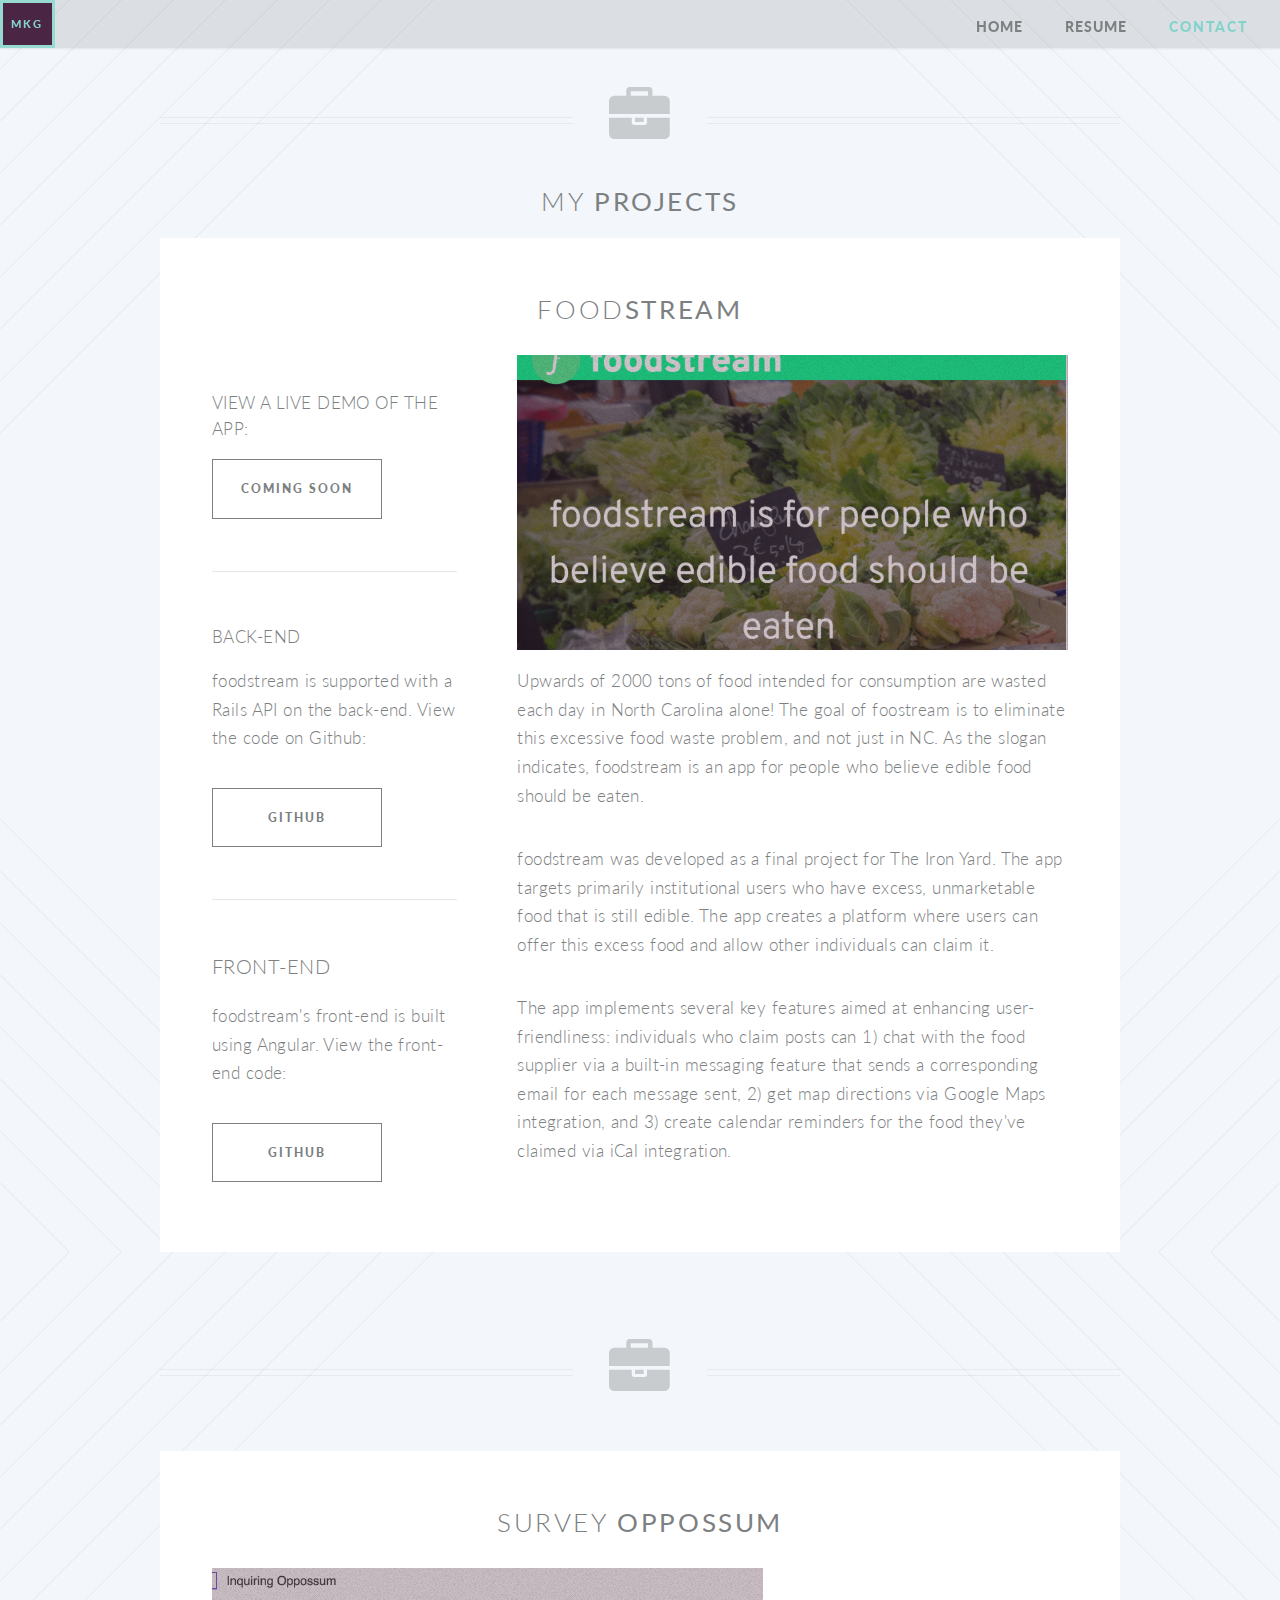
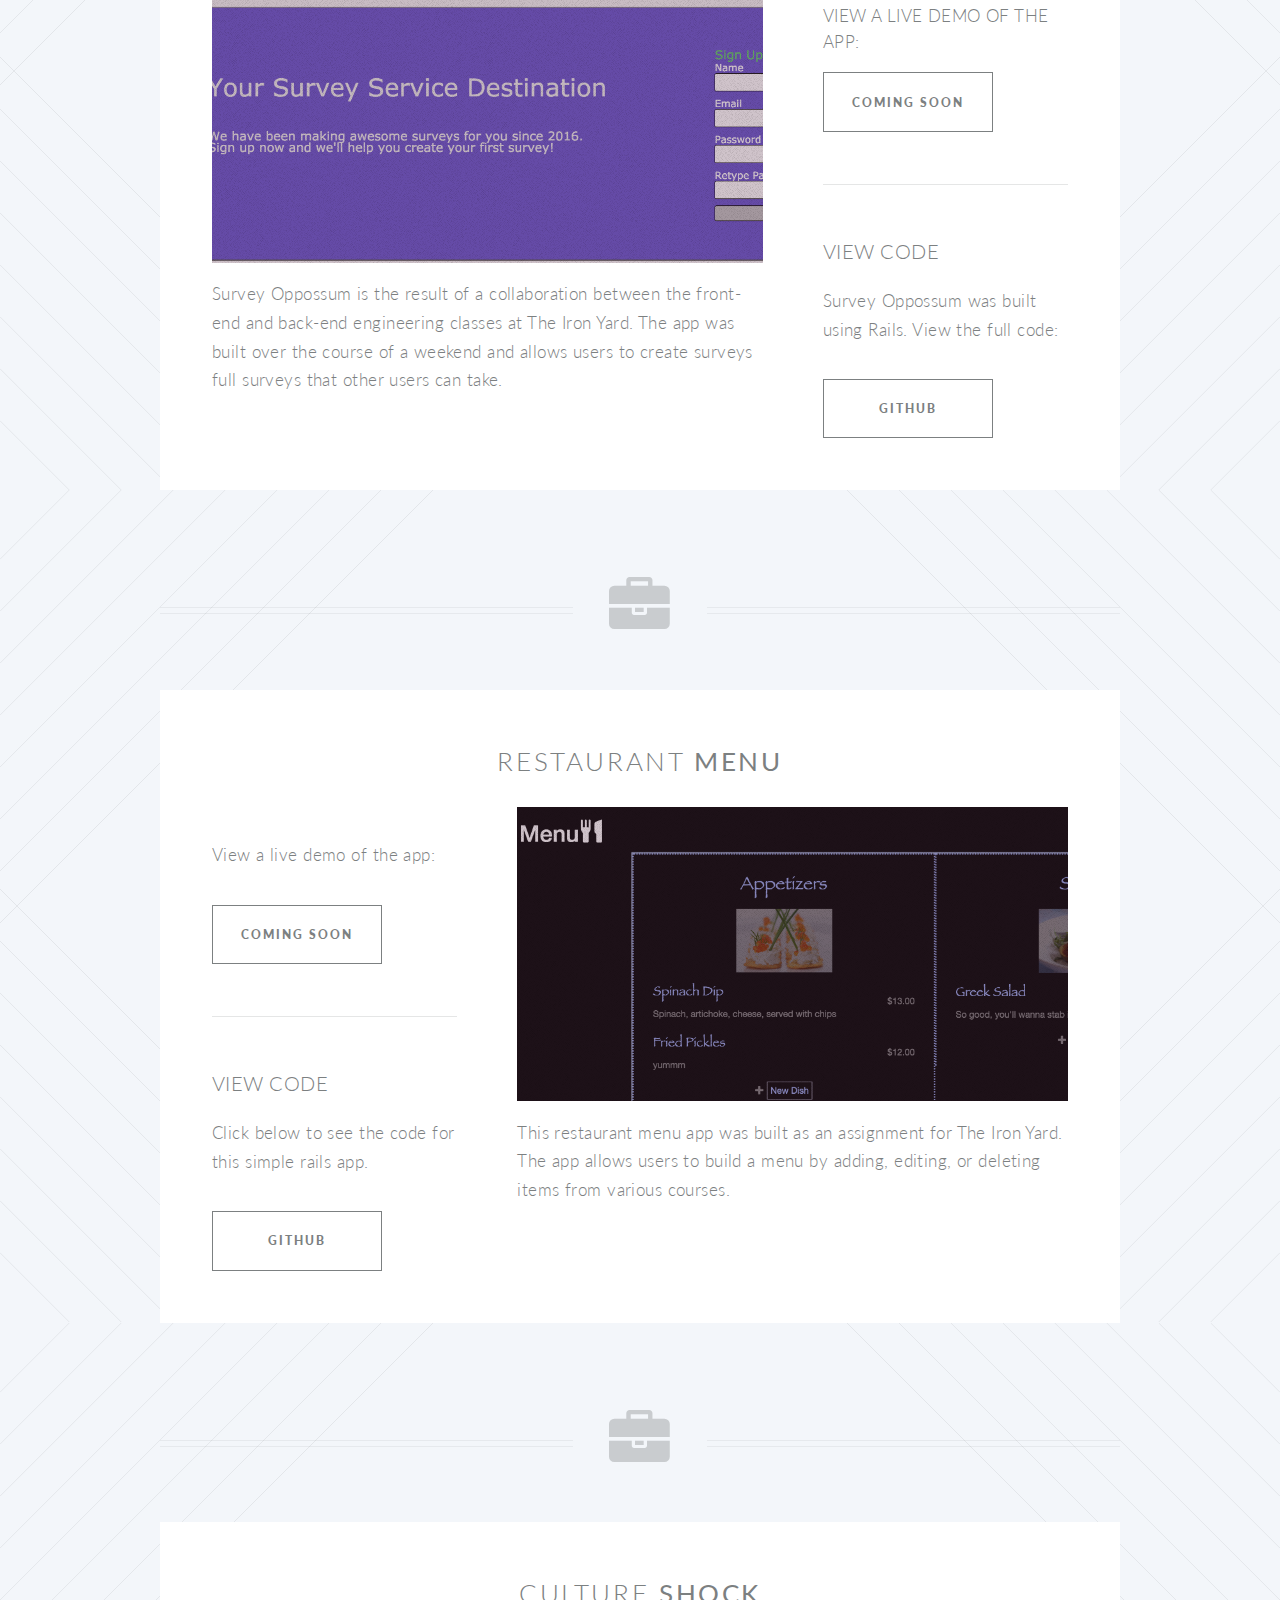
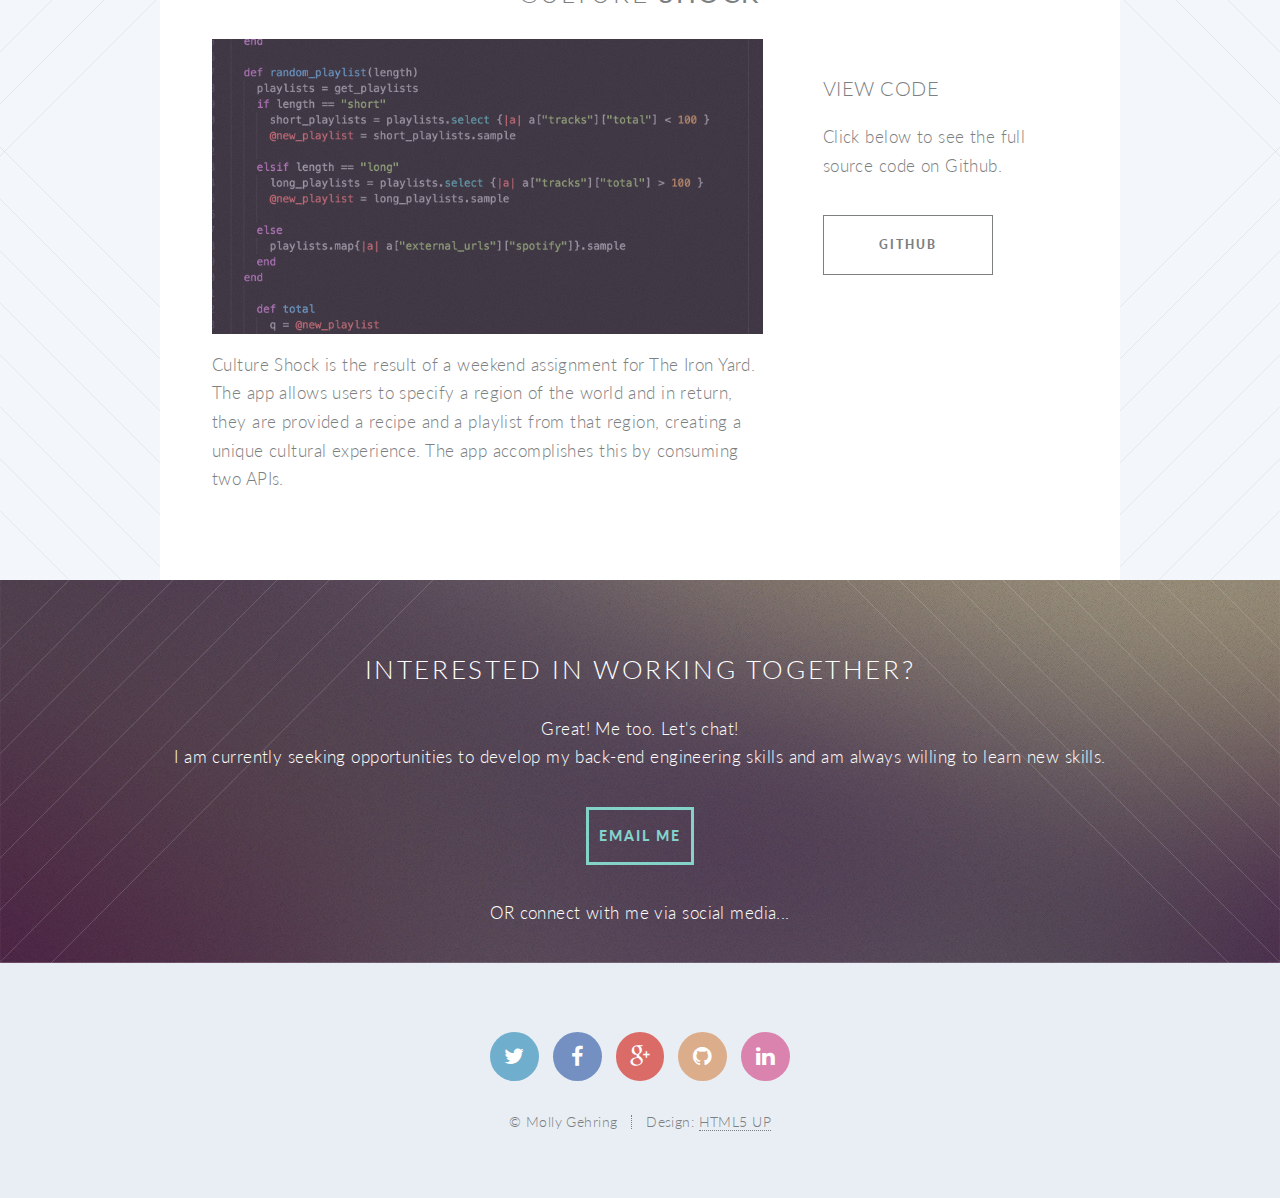
==== commit d74ed357: "Add contact footer to each page" ====
--- a/portfolio.html
+++ b/portfolio.html
@@ -25,7 +25,7 @@
 						<ul>
 							<li class="current"><a href="index.html">Home</a></li>
 							<li class="current"><a href="resume-page.html">Resume</a></li>
-							<li><a href="#" class="button special">Contact</a></li>
+							<li><a href="#cta" class="button special scrolly">Contact</a></li>
 						</ul>
 					</nav>
 				</header>
@@ -285,6 +285,24 @@
 
 
 						</article>
+
+						<section id="cta">
+
+							<header>
+								<h2>Interested in working together?</h2>
+								<p>Great! Me too. Let's chat!<br />
+								I am currently seeking opportunities to develop my back-end engineering skills and am always willing to learn new skills.<br />
+								</p>
+							</header>
+							<footer>
+								<ul class="buttons">
+									<li><a href="mailto:mkgehring1@gmail.com" class="button special">Email Me</a></li>
+								</ul>
+								 <p>OR connect with me via social media...</p>
+							</footer>
+
+						</section>
+
 			<!-- Footer -->
 				<footer id="footer">
 
--- a/assets/css/main.css
+++ b/assets/css/main.css
@@ -2104,7 +2104,7 @@
 	}
 
 		.wrapper.style1 {
-			padding-top: 6em;
+			padding-top: 2em;
 			margin-bottom: 0em;
 		}
 
@@ -2186,8 +2186,8 @@
 	}
 
 	#header {
-		background: #fff;
-		box-shadow: 0 1px 2px 0 rgba(0, 0, 0, 0.075);
+		background: rgba(124, 128, 129, 0.2);
+    box-shadow: 0 1px 2px 0 rgba(0, 0, 0, 0.075);
 		color: inherit;
 		cursor: default;
 		font-size: 0.8em;
@@ -3228,3 +3228,15 @@
 .bio-footer {
 	text-align: center;
 }
+
+.resume {
+	text-align: center;
+}
+
+.resume h2 {
+	margin-bottom: 2em;
+}
+
+.row1 {
+	text-align: center;
+}
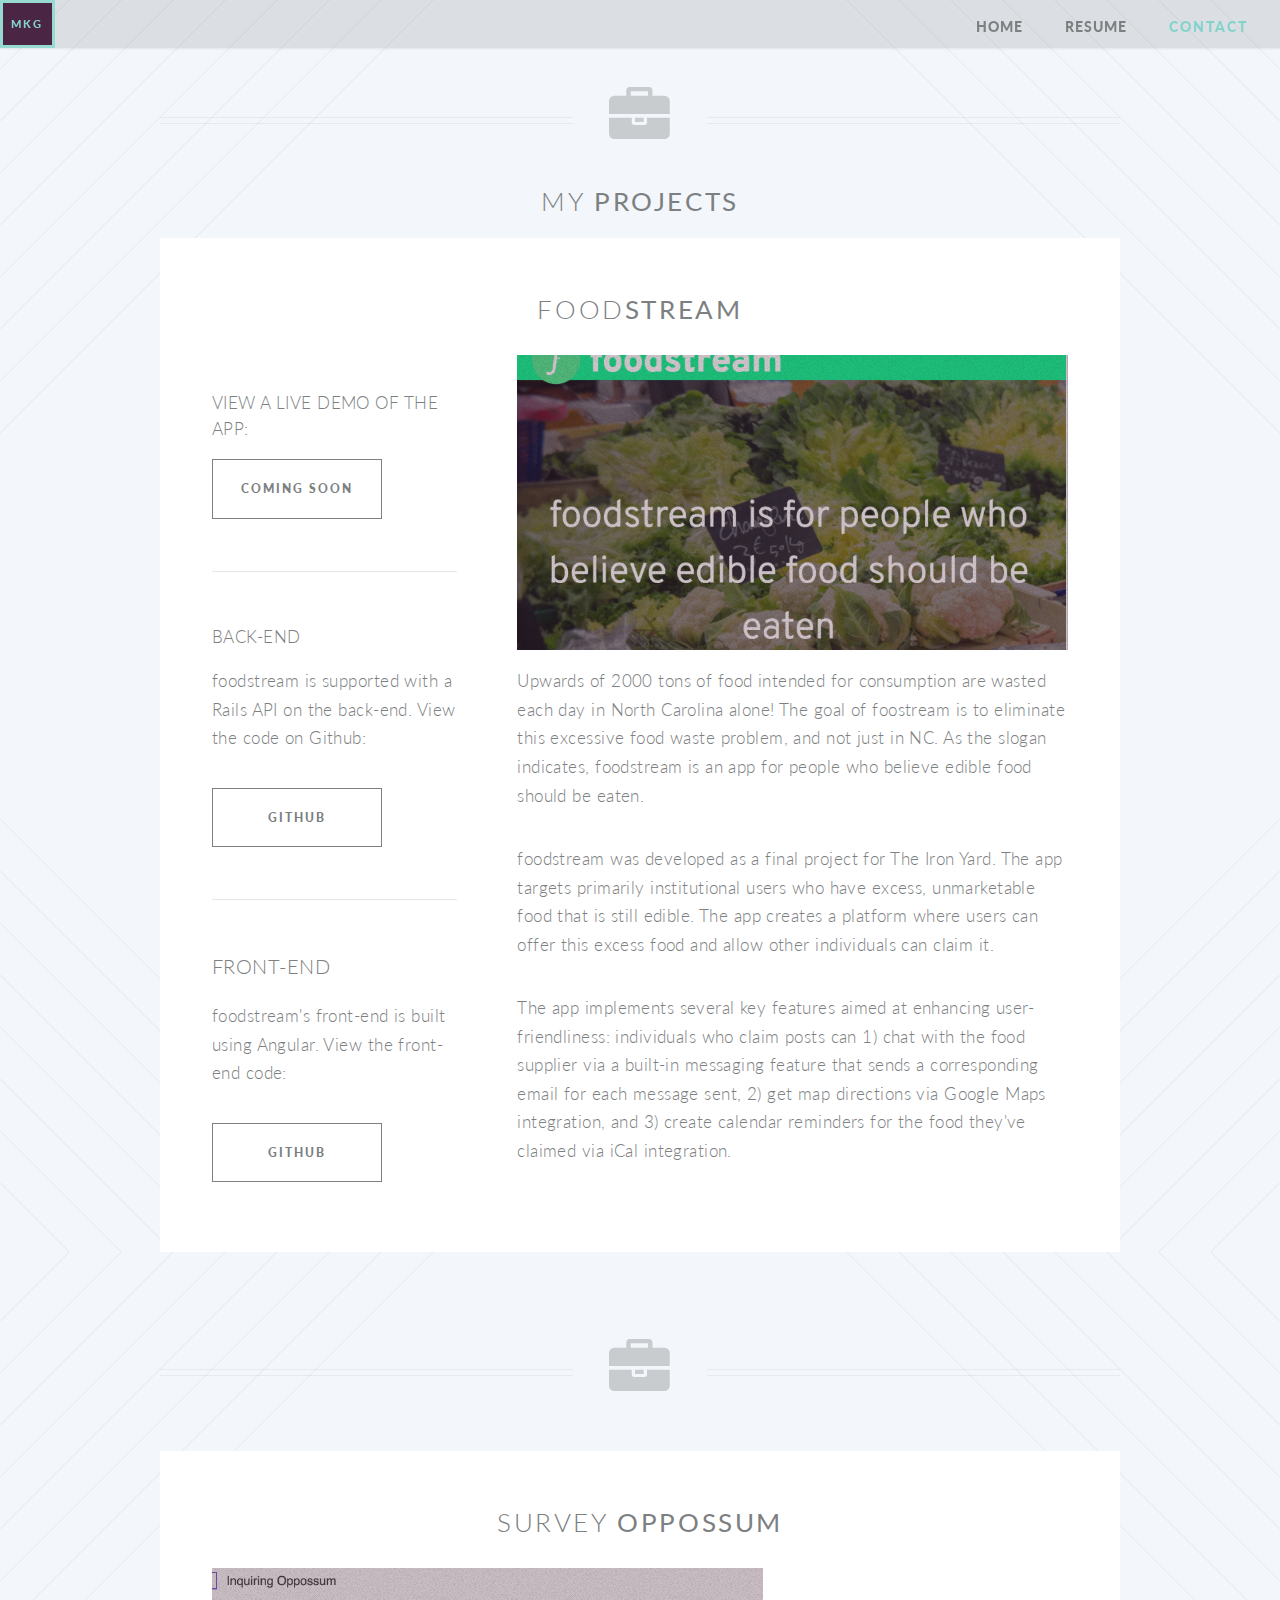
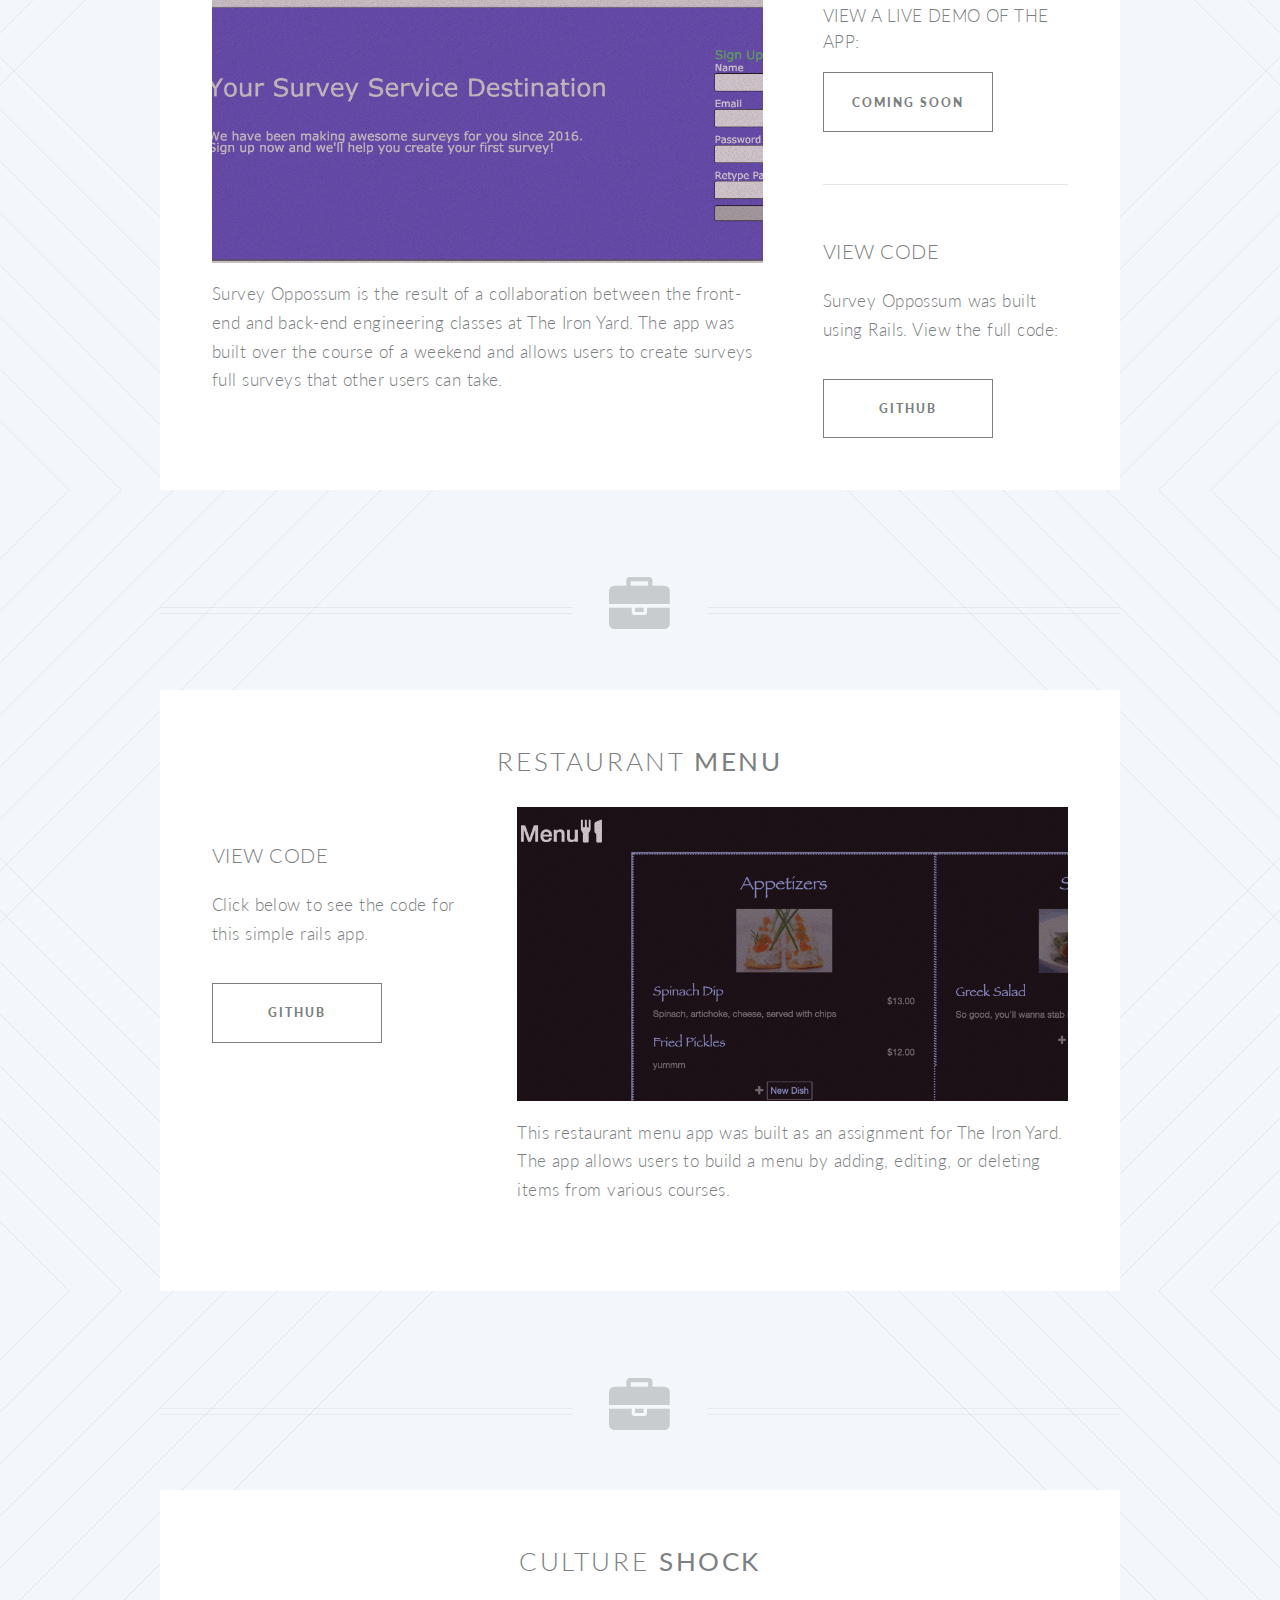
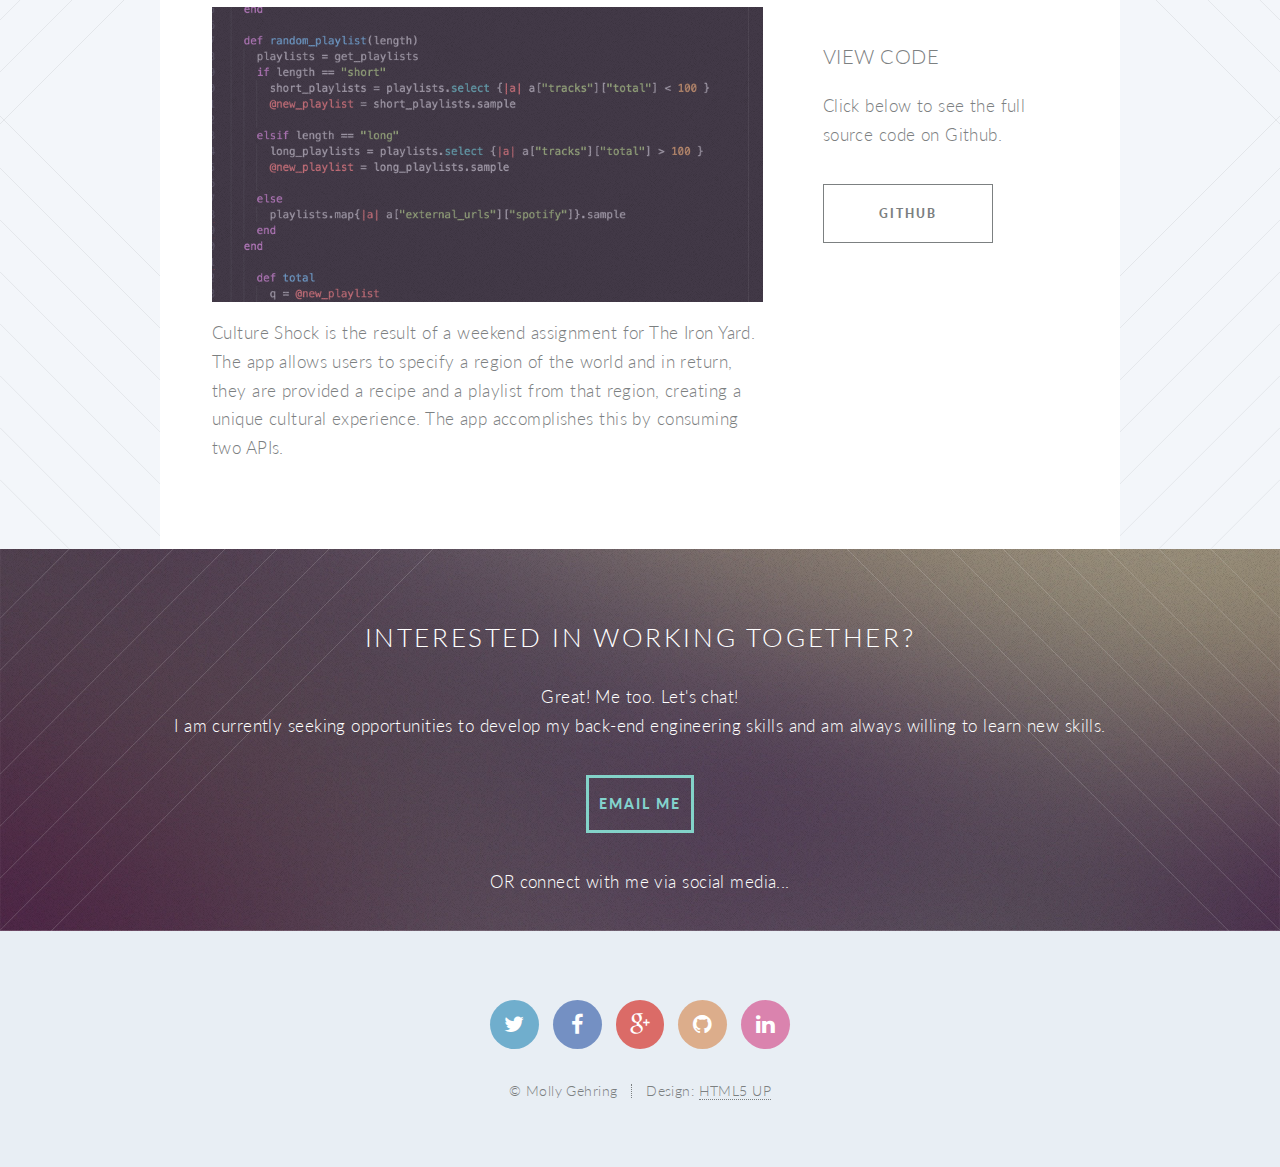
==== commit 78275974: "Add links to github repos" ====
--- a/portfolio.html
+++ b/portfolio.html
@@ -63,7 +63,7 @@
 												<p>foodstream is supported with a Rails API on the back-end. View the code on Github:</p>
 												<footer>
 													<ul class="buttons">
-														<li><a href="#" class="button small">Github</a></li>
+														<li><a href="https://github.com/foodstream/foodstream" target="_blank" class="button small">Github</a></li>
 													</ul>
 												</footer>
 											</section>
@@ -74,7 +74,7 @@
 												<p>foodstream's front-end is built using Angular. View the front-end code: </p>
 												<footer>
 													<ul class="buttons">
-														<li><a href="#" class="button small">Github</a></li>
+														<li><a href="https://github.com/foodstream/foodstreamAngular" target="_blank" class="button small">Github</a></li>
 													</ul>
 												</footer>
 											</section>
@@ -150,7 +150,7 @@
 												<p>Survey Oppossum was built using Rails. View the full code:</p>
 												<footer>
 													<ul class="buttons">
-														<li><a href="#" class="button small">Github</a></li>
+														<li><a href="https://github.com/Inquiring-Opossums/survey_opossum" target="_blank" class="button small">Github</a></li>
 													</ul>
 												</footer>
 											</section>
@@ -185,22 +185,13 @@
 											<!-- Sidebar -->
 												<div class="sidebar">
 													<section>
-														<p>View a live demo of the app:</p>
-														<footer>
-															<ul class="buttons">
-																<li><a href="#" class="button small">Coming Soon</a></li>
-															</ul>
-														</footer>
-													</section>
-
-													<section>
 														<header>
 															<h3>View Code</h3>
 														</header>
 														<p>Click below to see the code for this simple rails app.</p>
 														<footer>
 															<ul class="buttons">
-																<li><a href="#" class="button small">Github</a></li>
+																<li><a href="https://github.com/mkg1/restaurant_menu" target="_blank" class="button small">Github</a></li>
 															</ul>
 														</footer>
 													</section>
@@ -271,7 +262,7 @@
 														<p>Click below to see the full source code on Github.</p>
 														<footer>
 															<ul class="buttons">
-																<li><a href="#" class="button small">Github</a></li>
+																<li><a href="https://github.com/The-Magnificent-Shatterstars/culture-shock" target="_blank" class="button small">Github</a></li>
 															</ul>
 														</footer>
 													</section>
--- a/assets/css/main.css
+++ b/assets/css/main.css
@@ -3240,3 +3240,8 @@
 .row1 {
 	text-align: center;
 }
+
+.subheader {
+	font-style: italic;
+	font-size: .8em;
+}
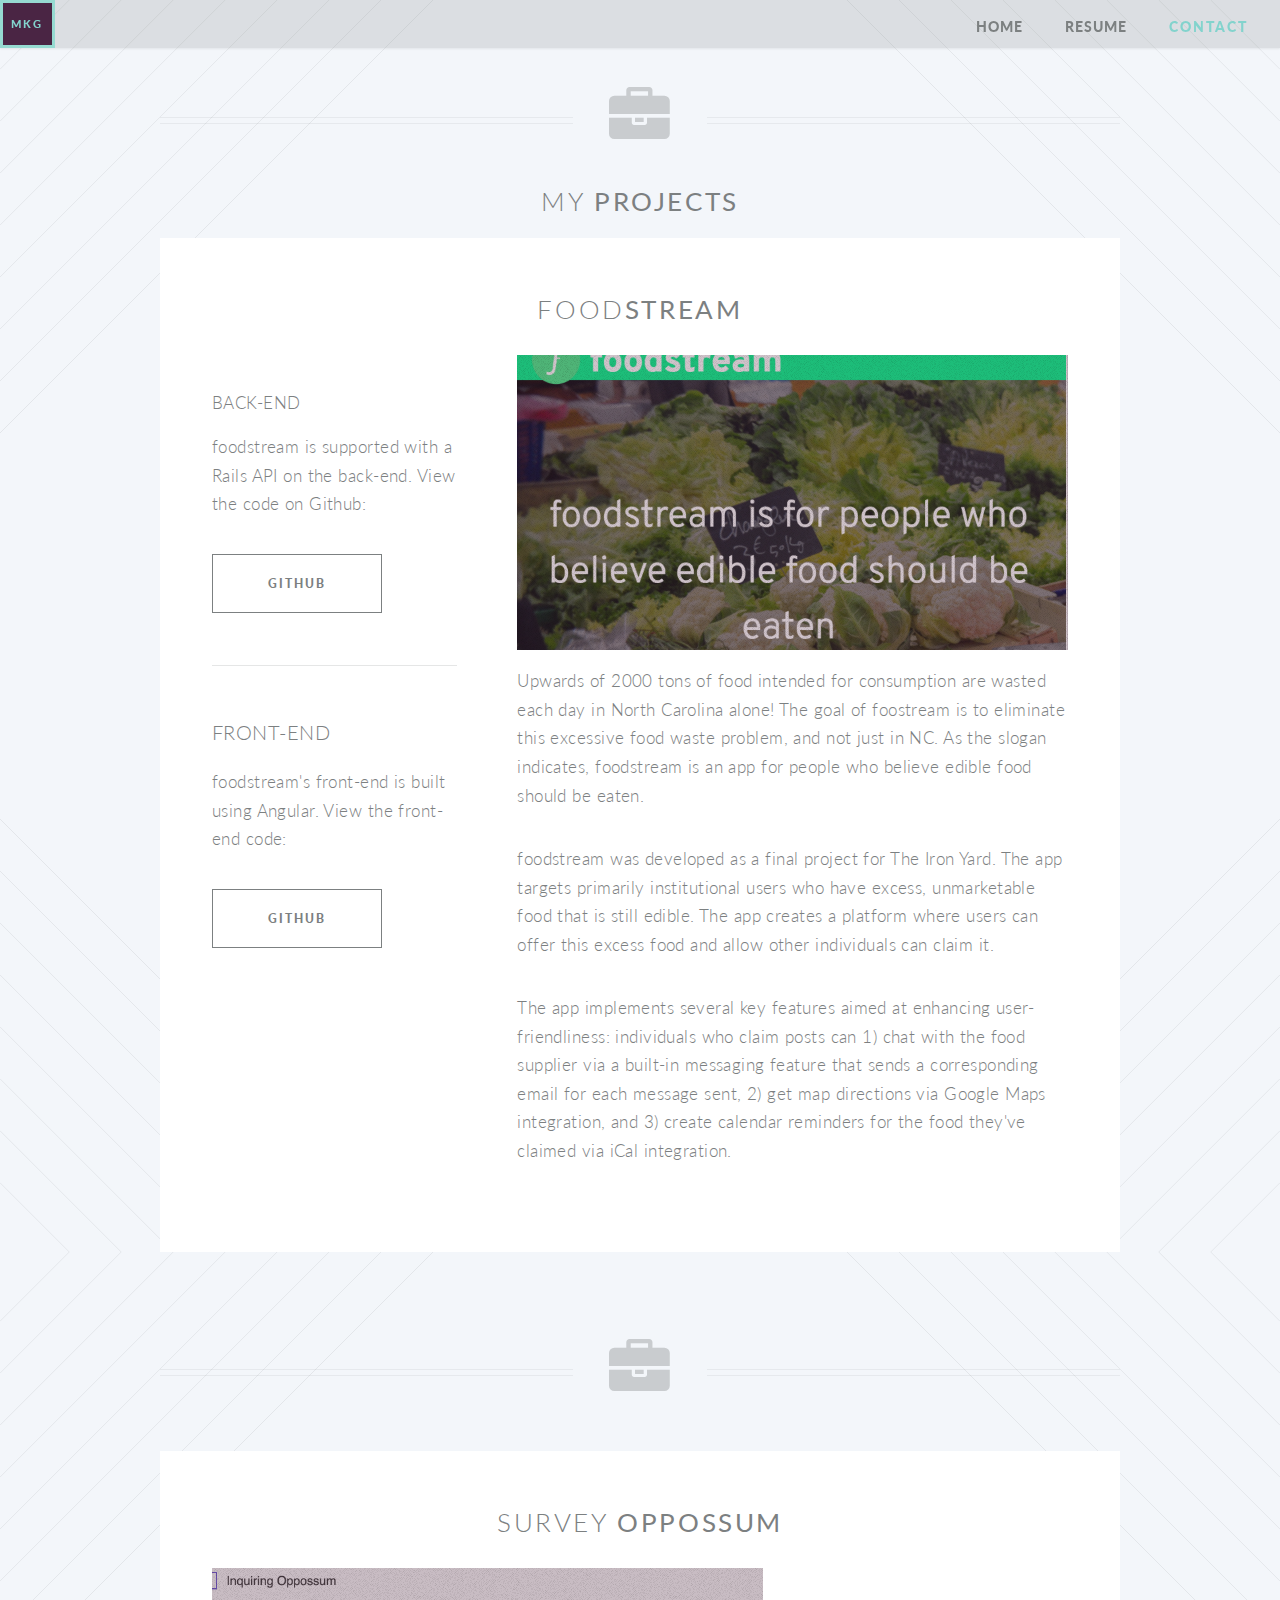
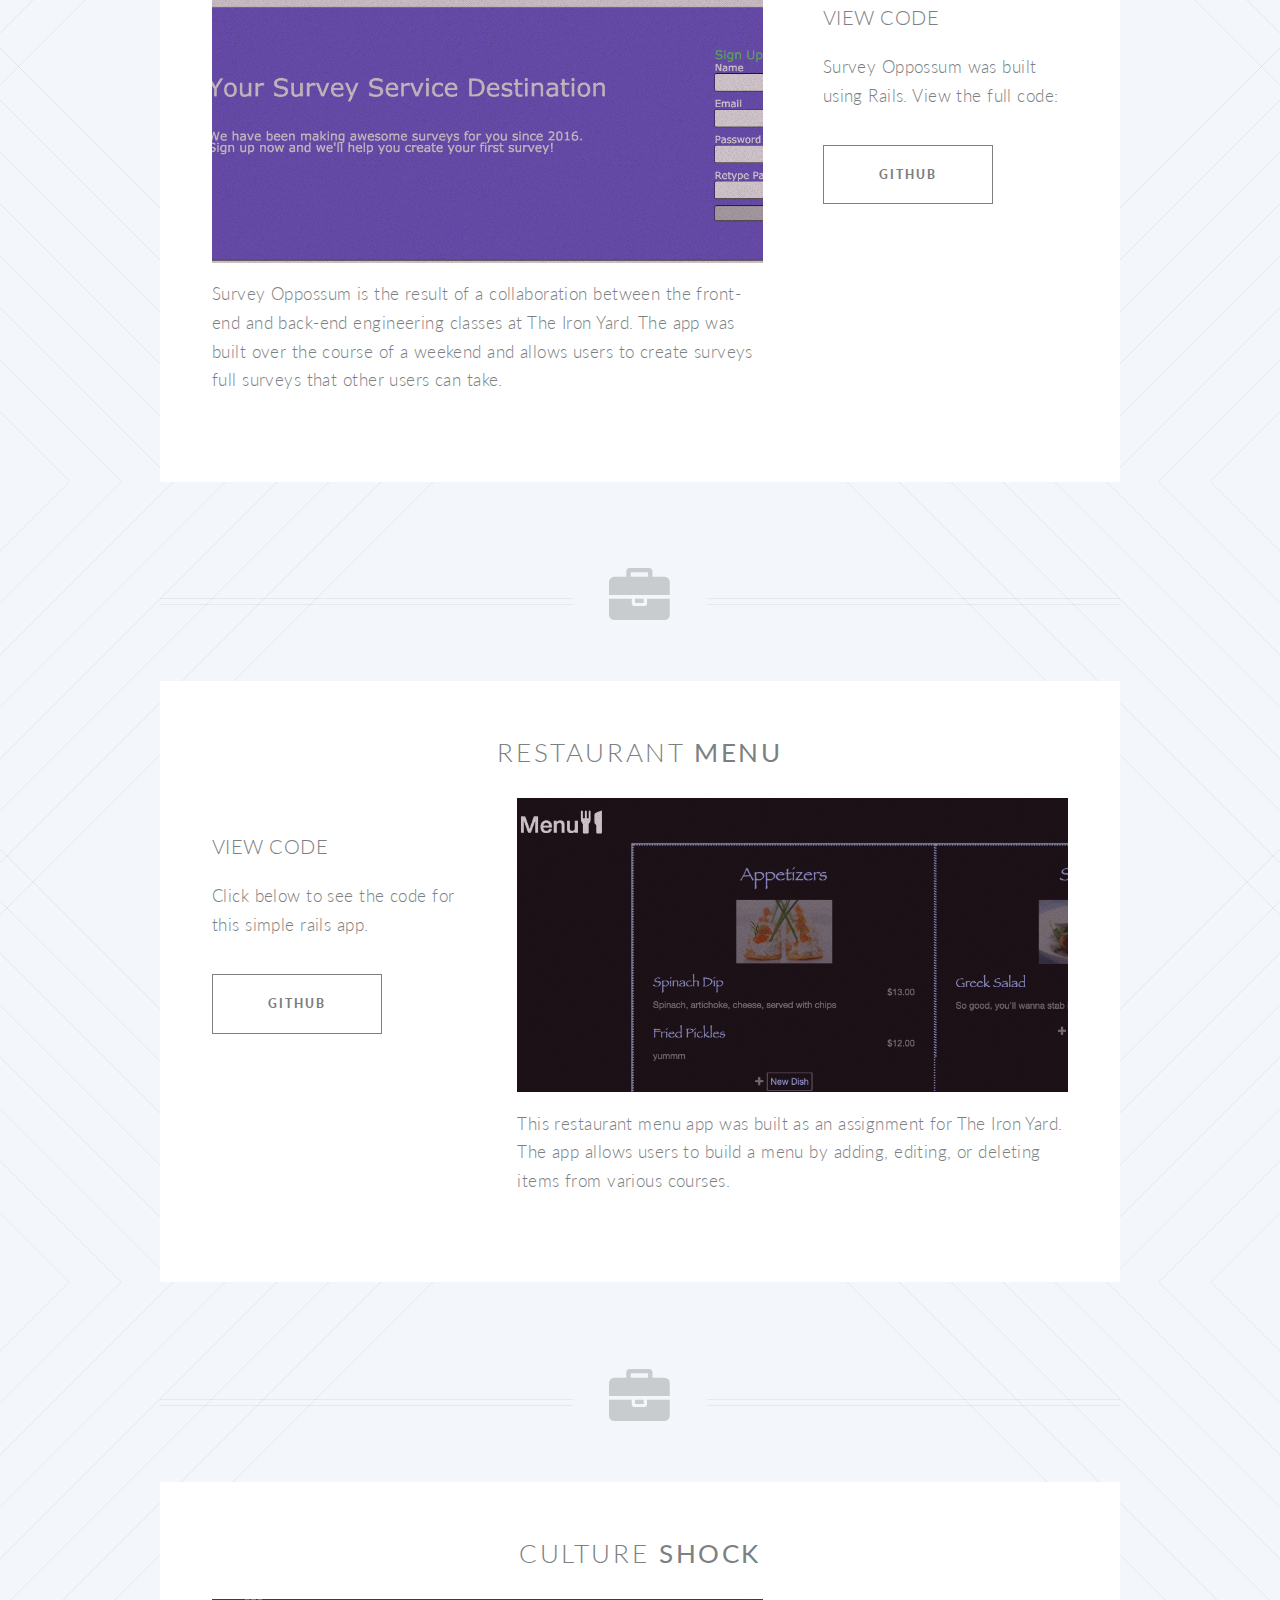
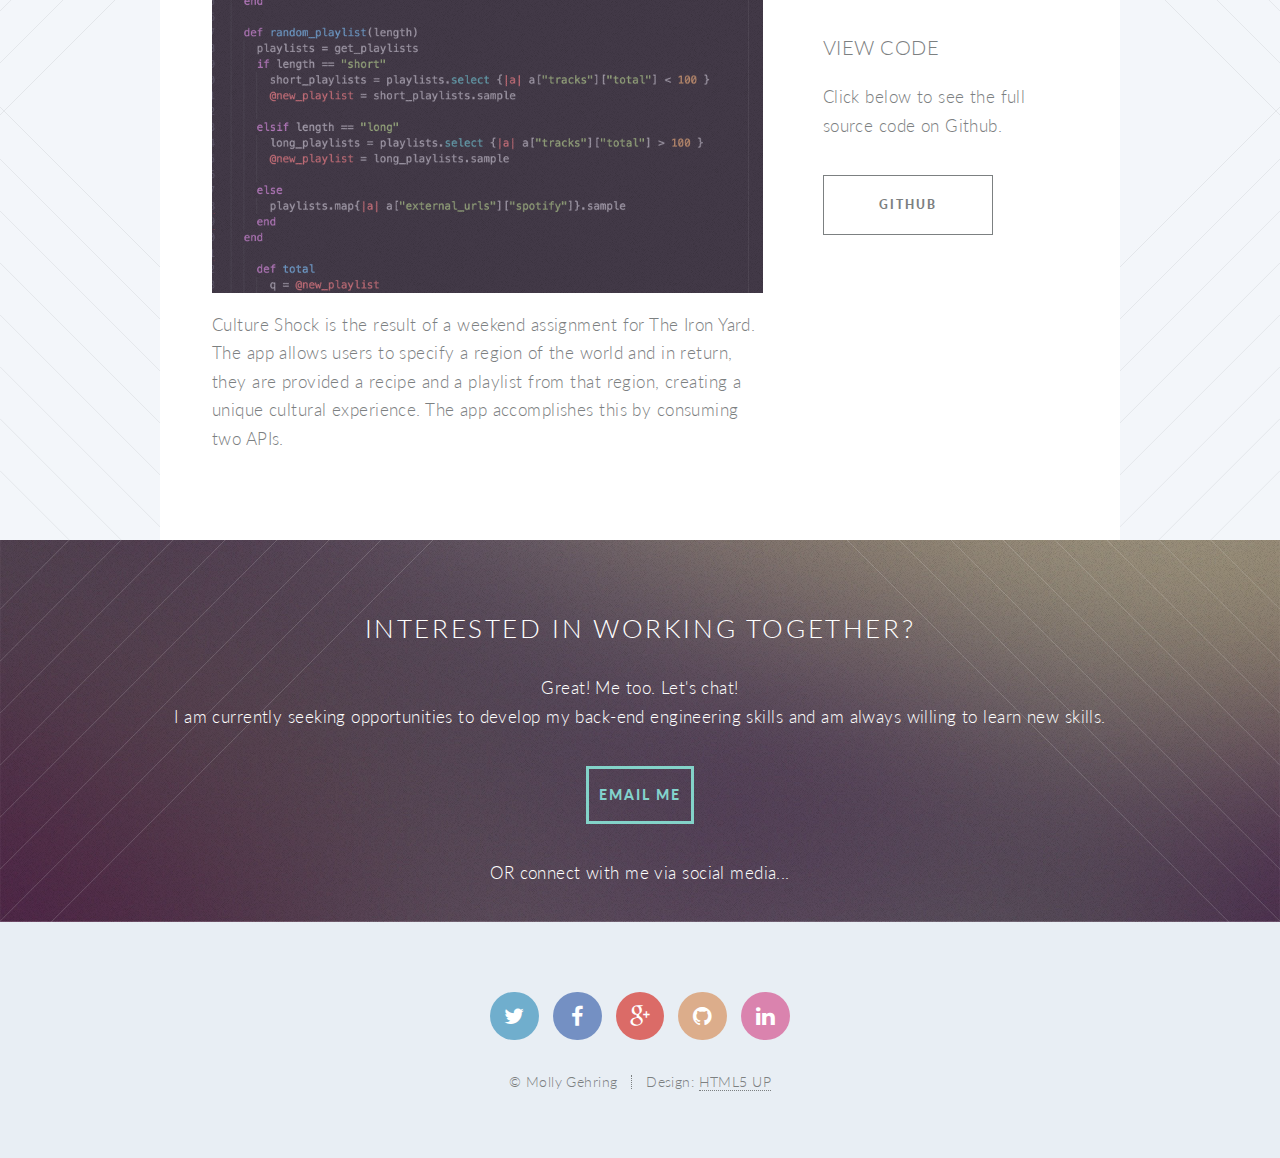
==== commit 7f546338: "remove demo button from project descriptions" ====
--- a/portfolio.html
+++ b/portfolio.html
@@ -46,7 +46,7 @@
 								<div class="4u 12u(narrower)">
 									<!-- Sidebar -->
 										<div class="sidebar">
-											<section>
+											<!-- <section>
 												<header>
 													<h4>View a live demo of the app: </h4>
 												</header>
@@ -55,7 +55,7 @@
 														<li><a href="#" class="button small"><em>Coming Soon</em></a></li>
 													</ul>
 												</footer>
-											</section>
+											</section> -->
 											<section>
 												<header>
 													<h4>Back-end</h4>
@@ -133,7 +133,7 @@
 
 									<!-- Sidebar -->
 										<div class="sidebar">
-											<section>
+											<!-- <section>
 												<header>
 													<h4>View a live demo of the app: </h4>
 												</header>
@@ -142,7 +142,7 @@
 														<li><a href="#" class="button small"><em>Coming Soon</em></a></li>
 													</ul>
 												</footer>
-											</section>
+											</section> -->
 											<section>
 												<header>
 													<h3>View Code</h3>
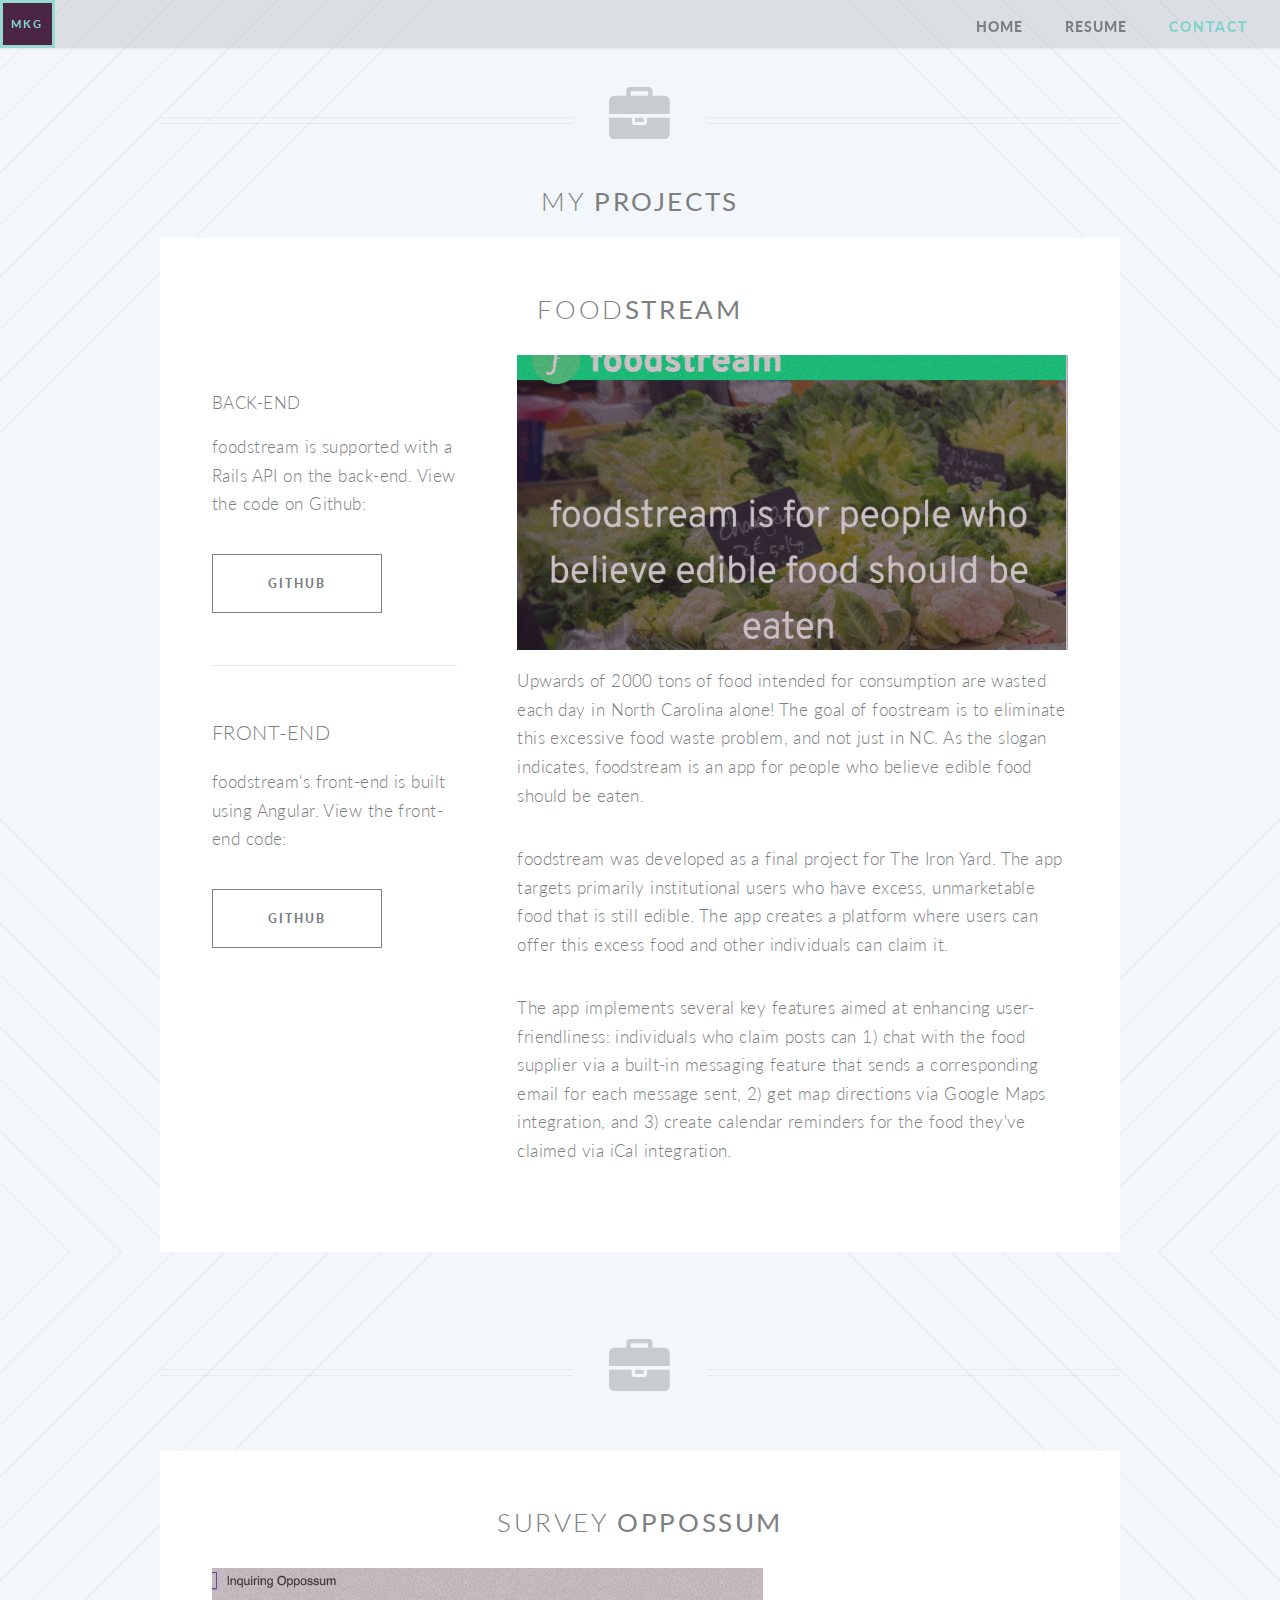
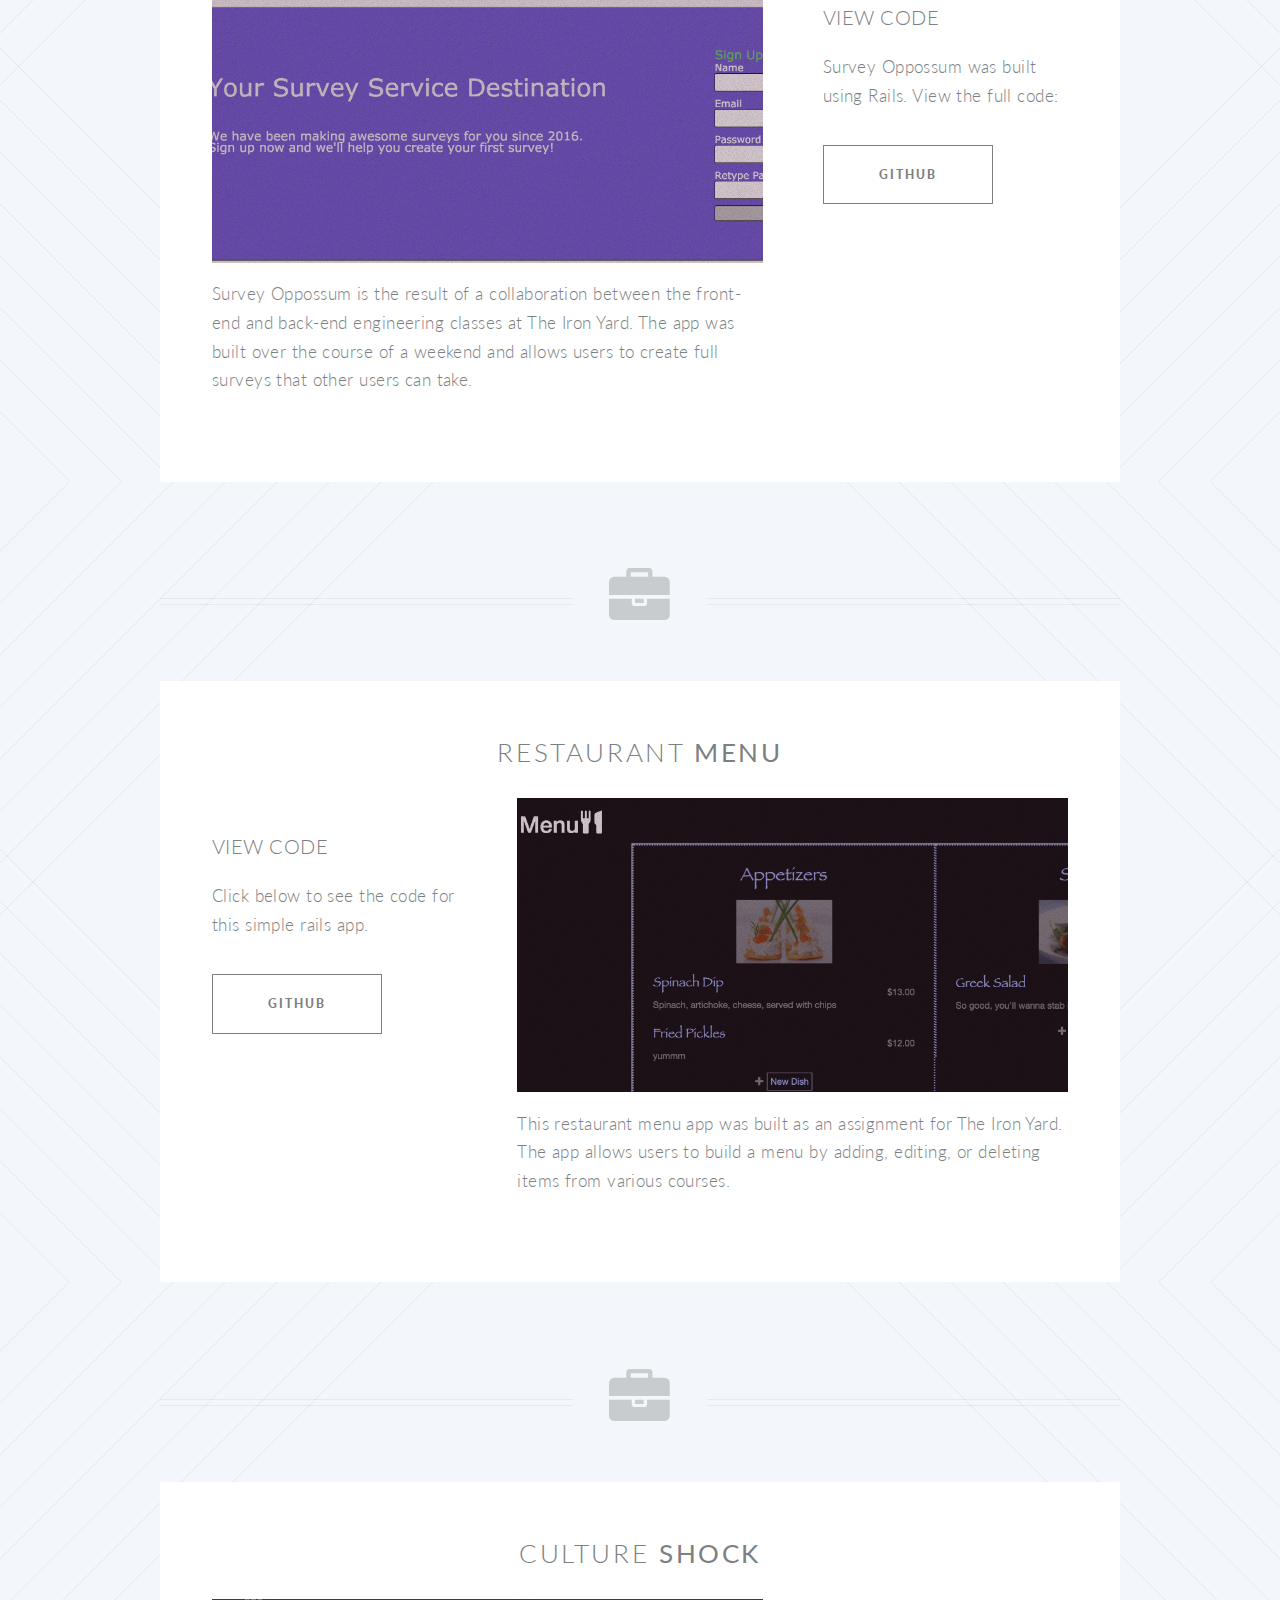
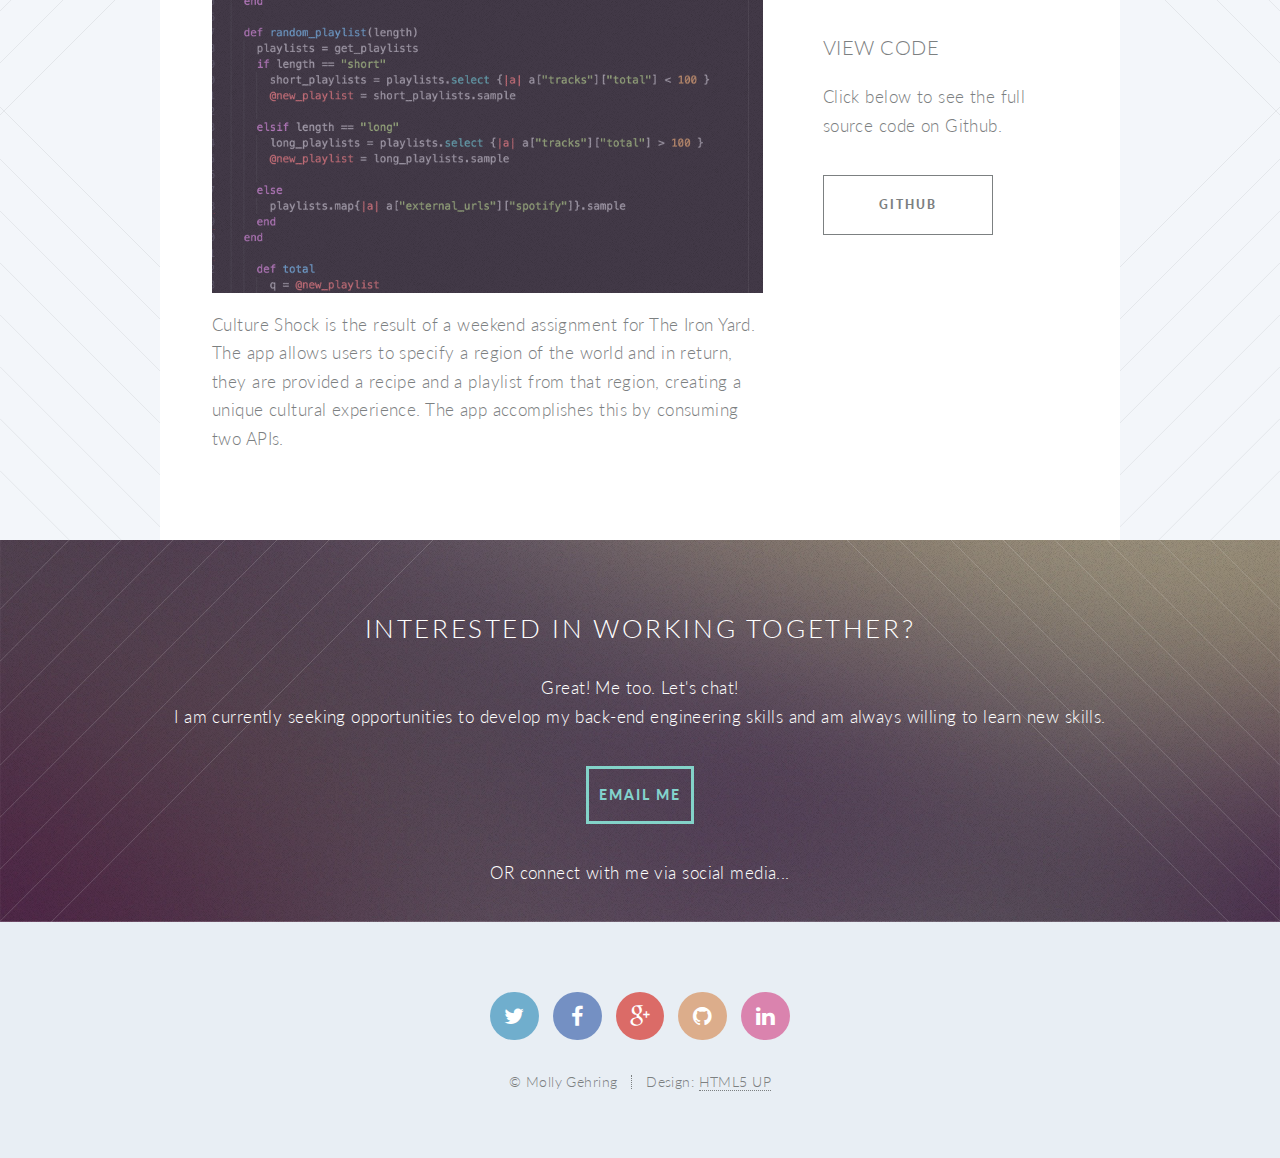
==== commit a4f724eb: "Fix typos in project descriptions" ====
--- a/portfolio.html
+++ b/portfolio.html
@@ -88,7 +88,7 @@
 													<a href="#" class="image featured"><img src="images/foodstream.png" alt="" /></a>
 												</div>
 												<p>Upwards of 2000 tons of food intended for consumption are wasted each day in North Carolina alone! The goal of foostream is to eliminate this excessive food waste problem, and not just in NC. As the slogan indicates, foodstream is an app for people who believe edible food should be eaten. </p>
-												<p>foodstream was developed as a final project for The Iron Yard. The app targets primarily institutional users who have excess, unmarketable food that is still edible. The app creates a platform where users can offer this excess food and allow other individuals can claim it.</p>
+												<p>foodstream was developed as a final project for The Iron Yard. The app targets primarily institutional users who have excess, unmarketable food that is still edible. The app creates a platform where users can offer this excess food and other individuals can claim it.</p>
 												<p>The app implements several key features aimed at enhancing user-friendliness:  individuals who claim posts can 1) chat with the food supplier via a built-in messaging feature that sends a corresponding email for each message sent, 2) get map directions via Google Maps integration, and 3) create calendar reminders for the food they've claimed via iCal integration.</p>
 											</section>
 										</div>
@@ -124,7 +124,7 @@
 												<div class="img-container">
 													<a href="#" class="image featured"><img src="images/surveyoppossum.png" alt="" /></a>
 												</div>
-												<p>Survey Oppossum is the result of a collaboration between the front-end and back-end engineering classes at The Iron Yard.  The app was built over the course of a weekend and allows users to create surveys full surveys that other users can take. </p>
+												<p>Survey Oppossum is the result of a collaboration between the front-end and back-end engineering classes at The Iron Yard.  The app was built over the course of a weekend and allows users to create full surveys that other users can take. </p>
 											</section>
 										</div>
 
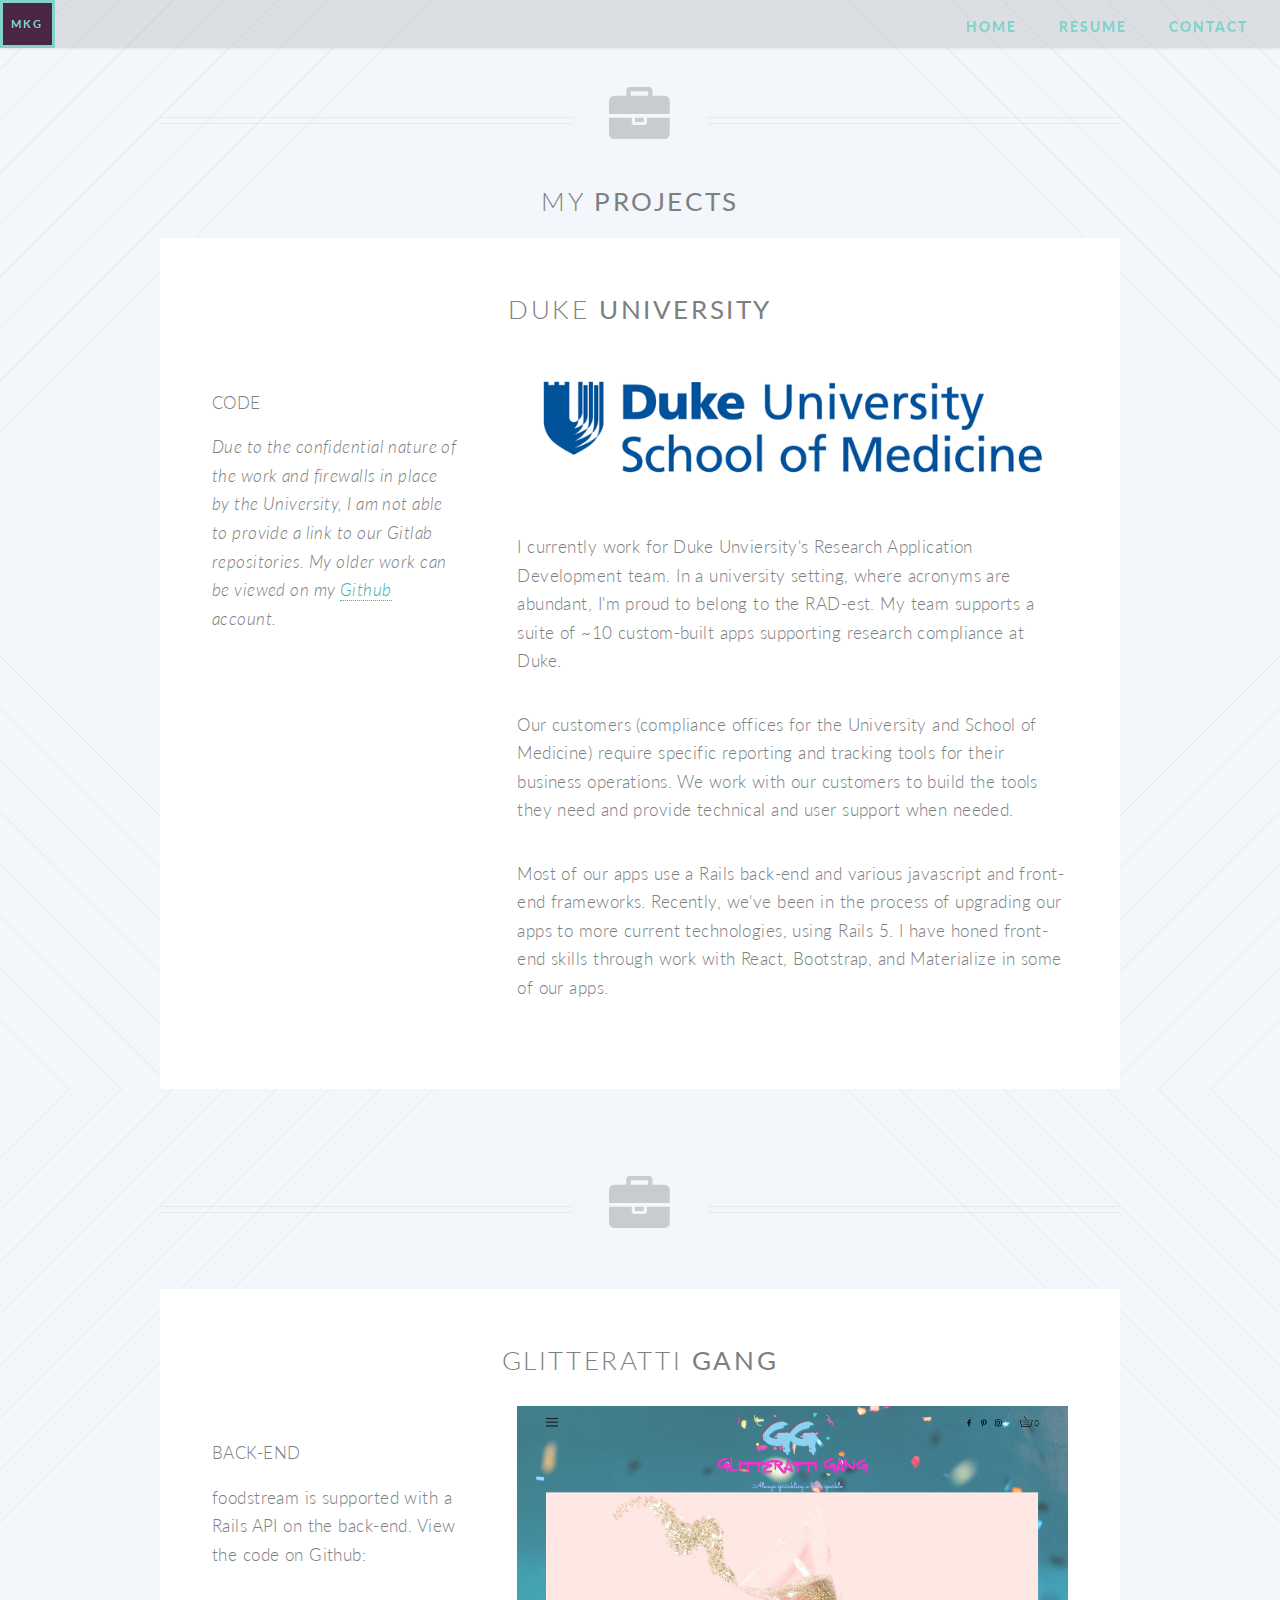
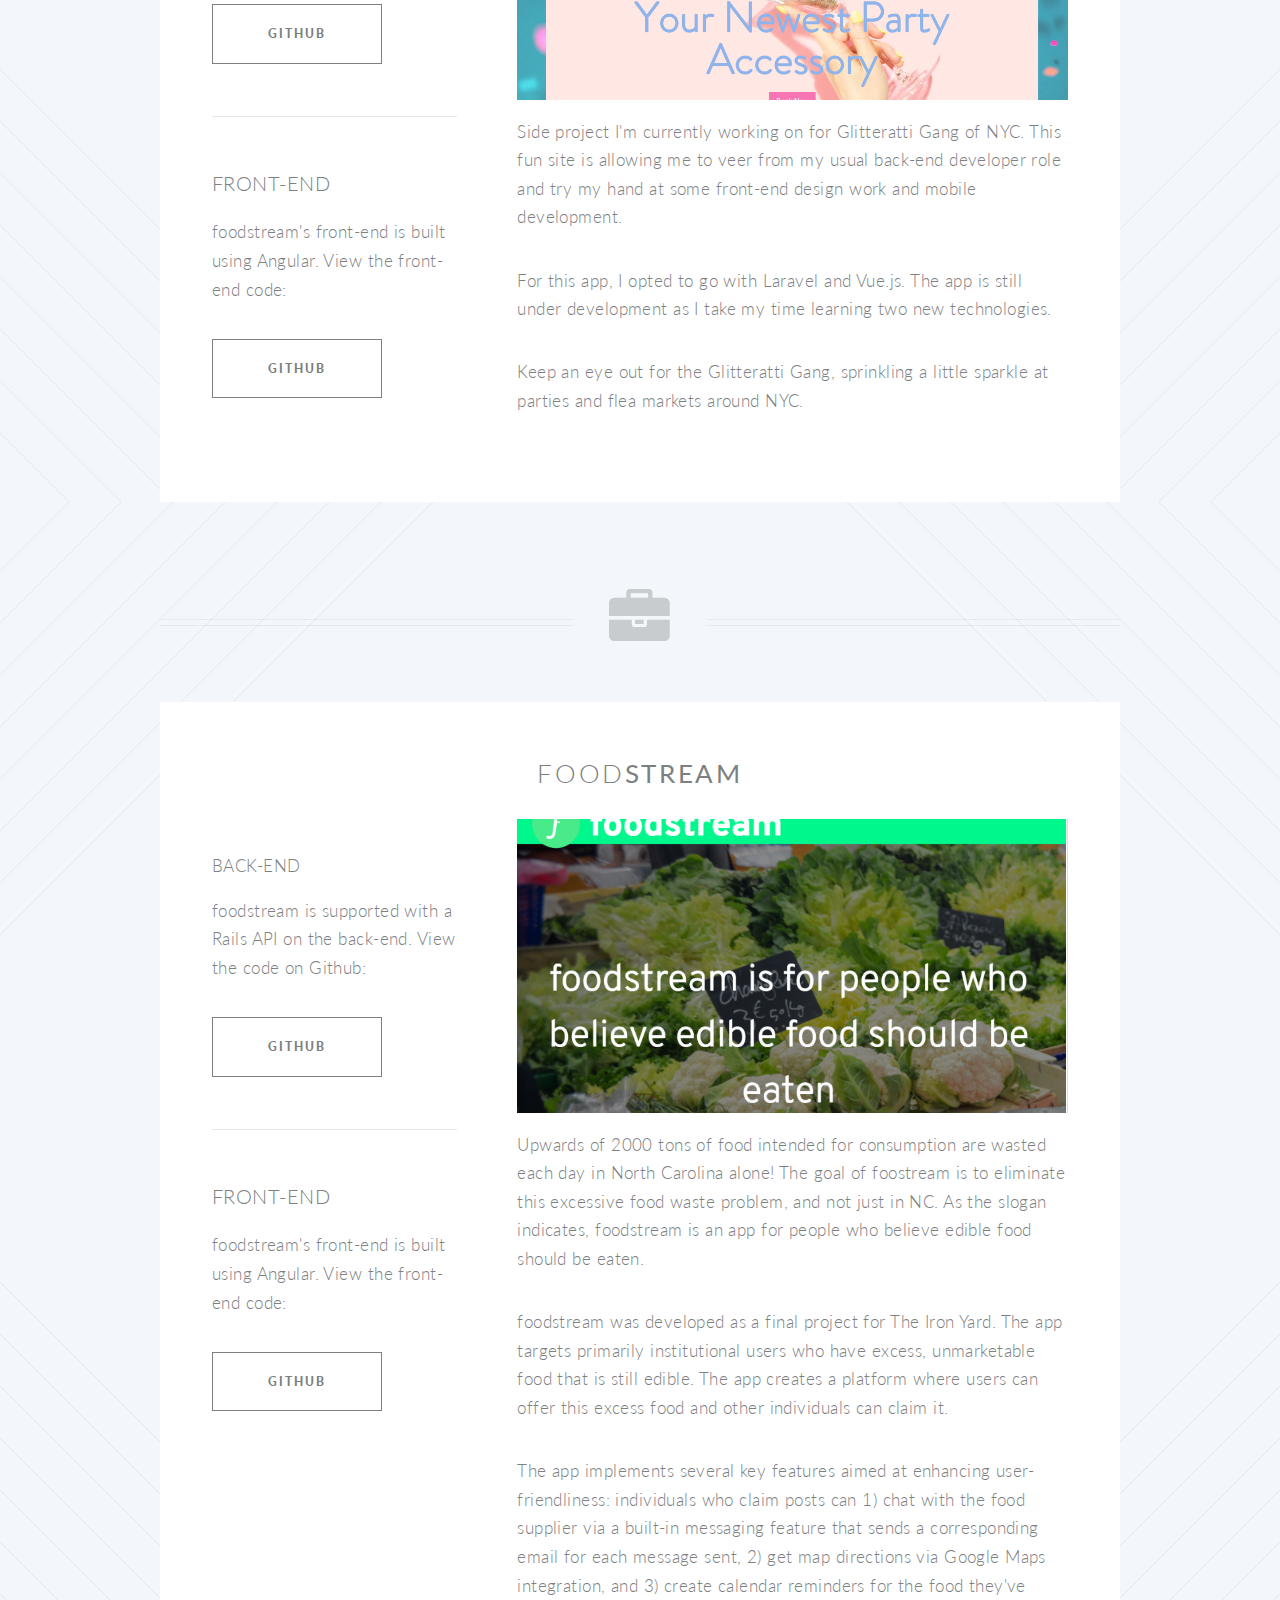
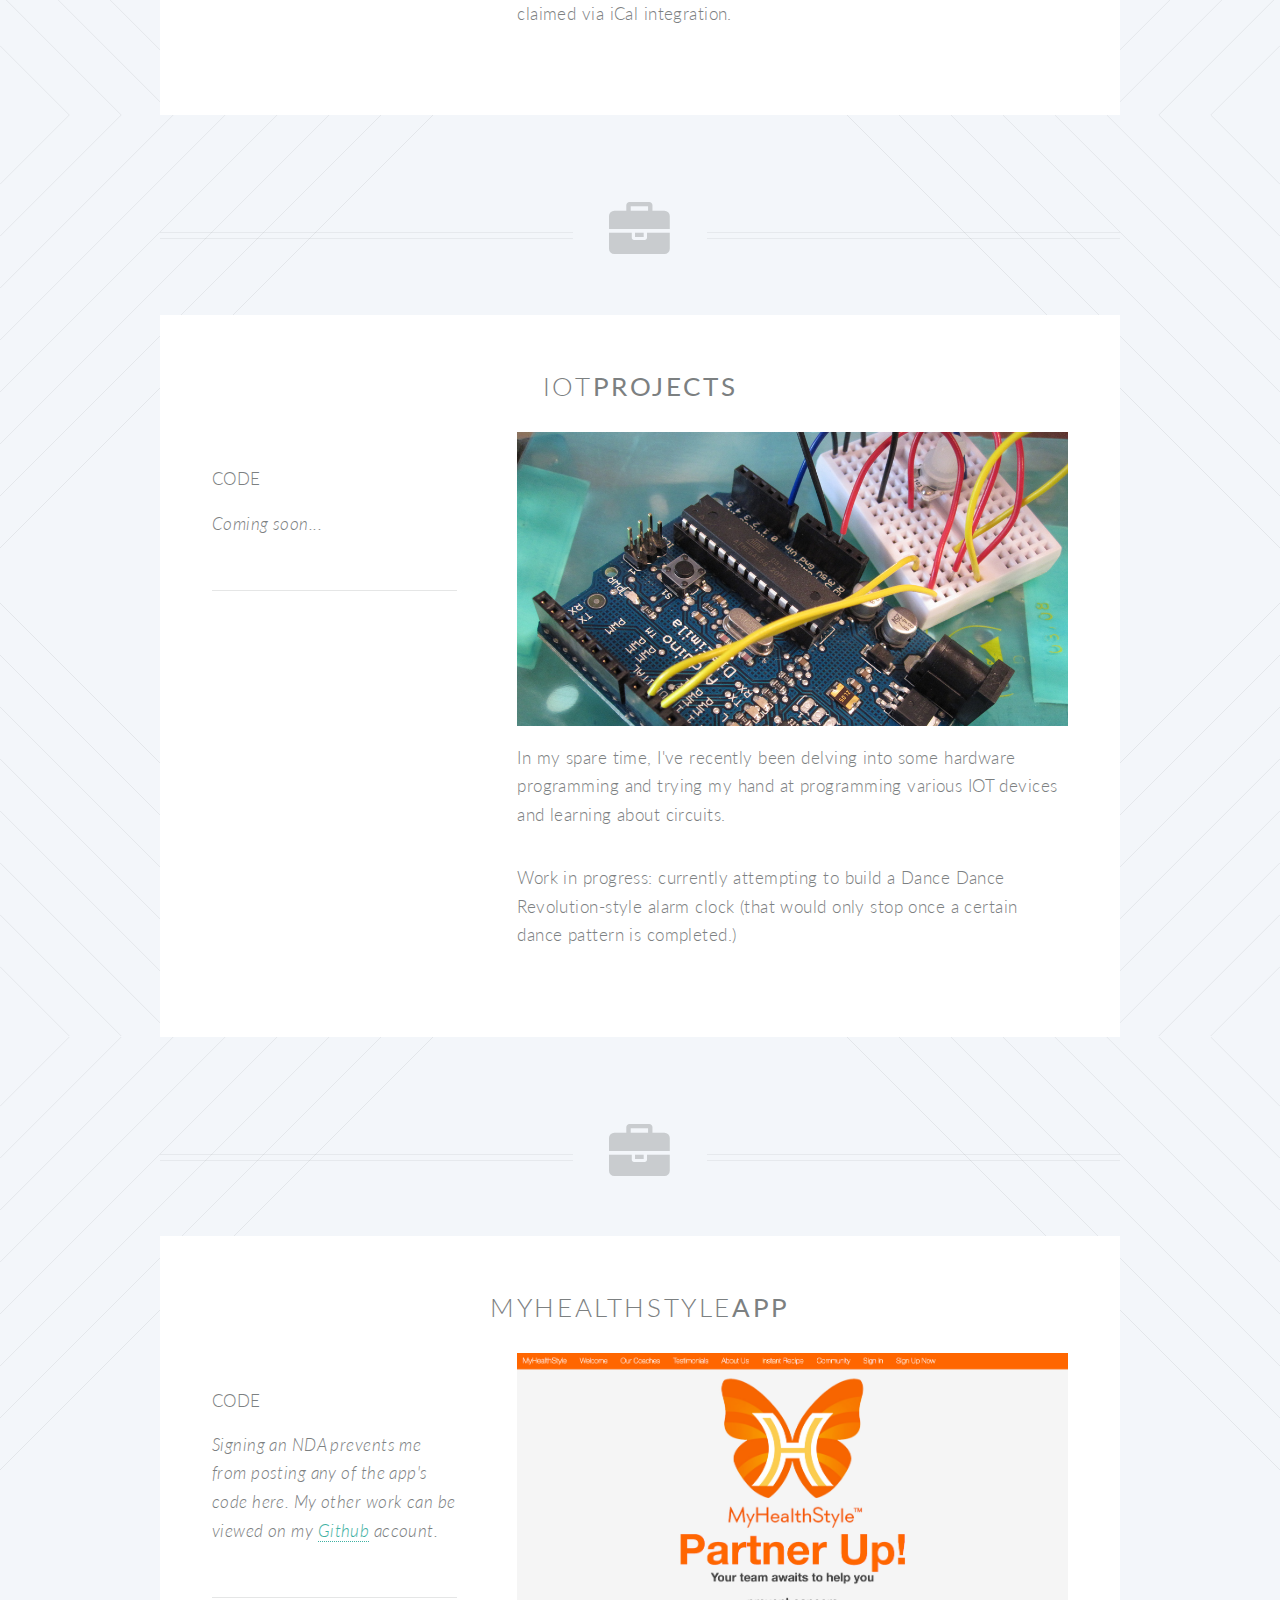
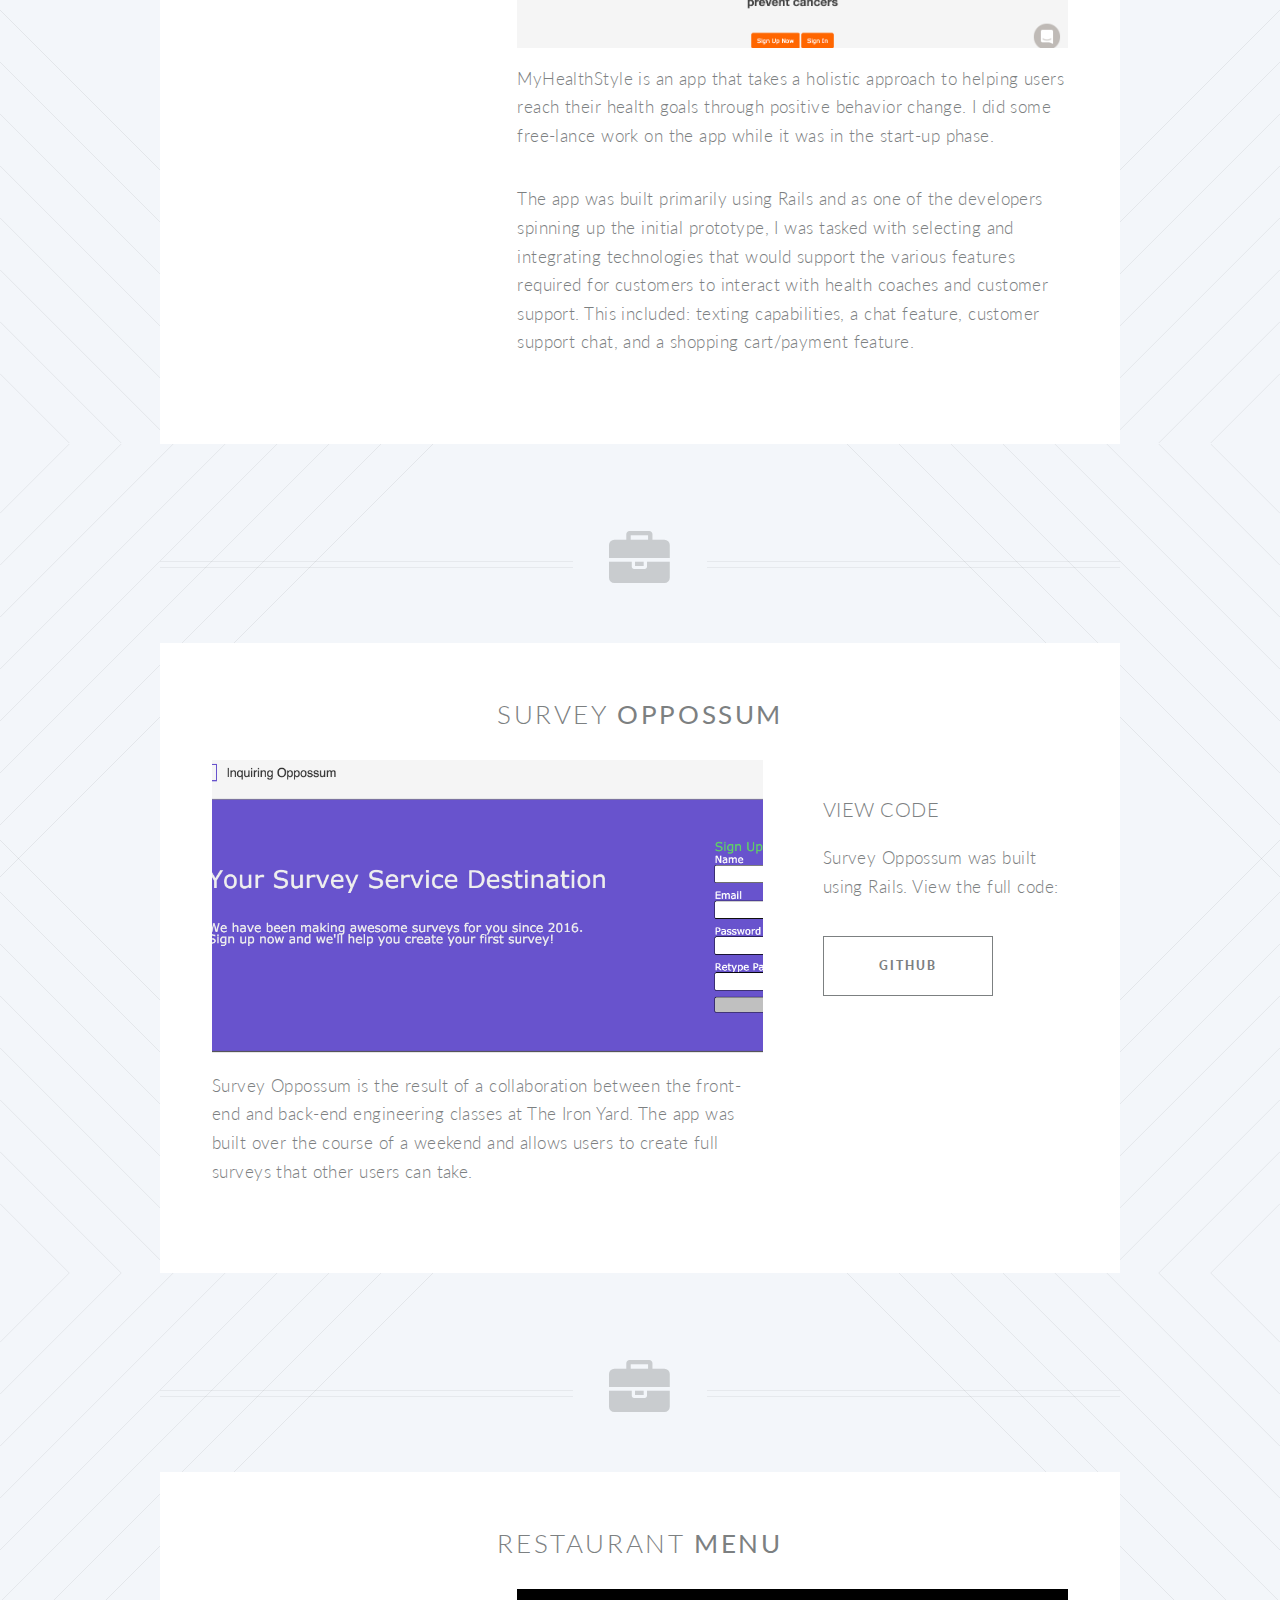
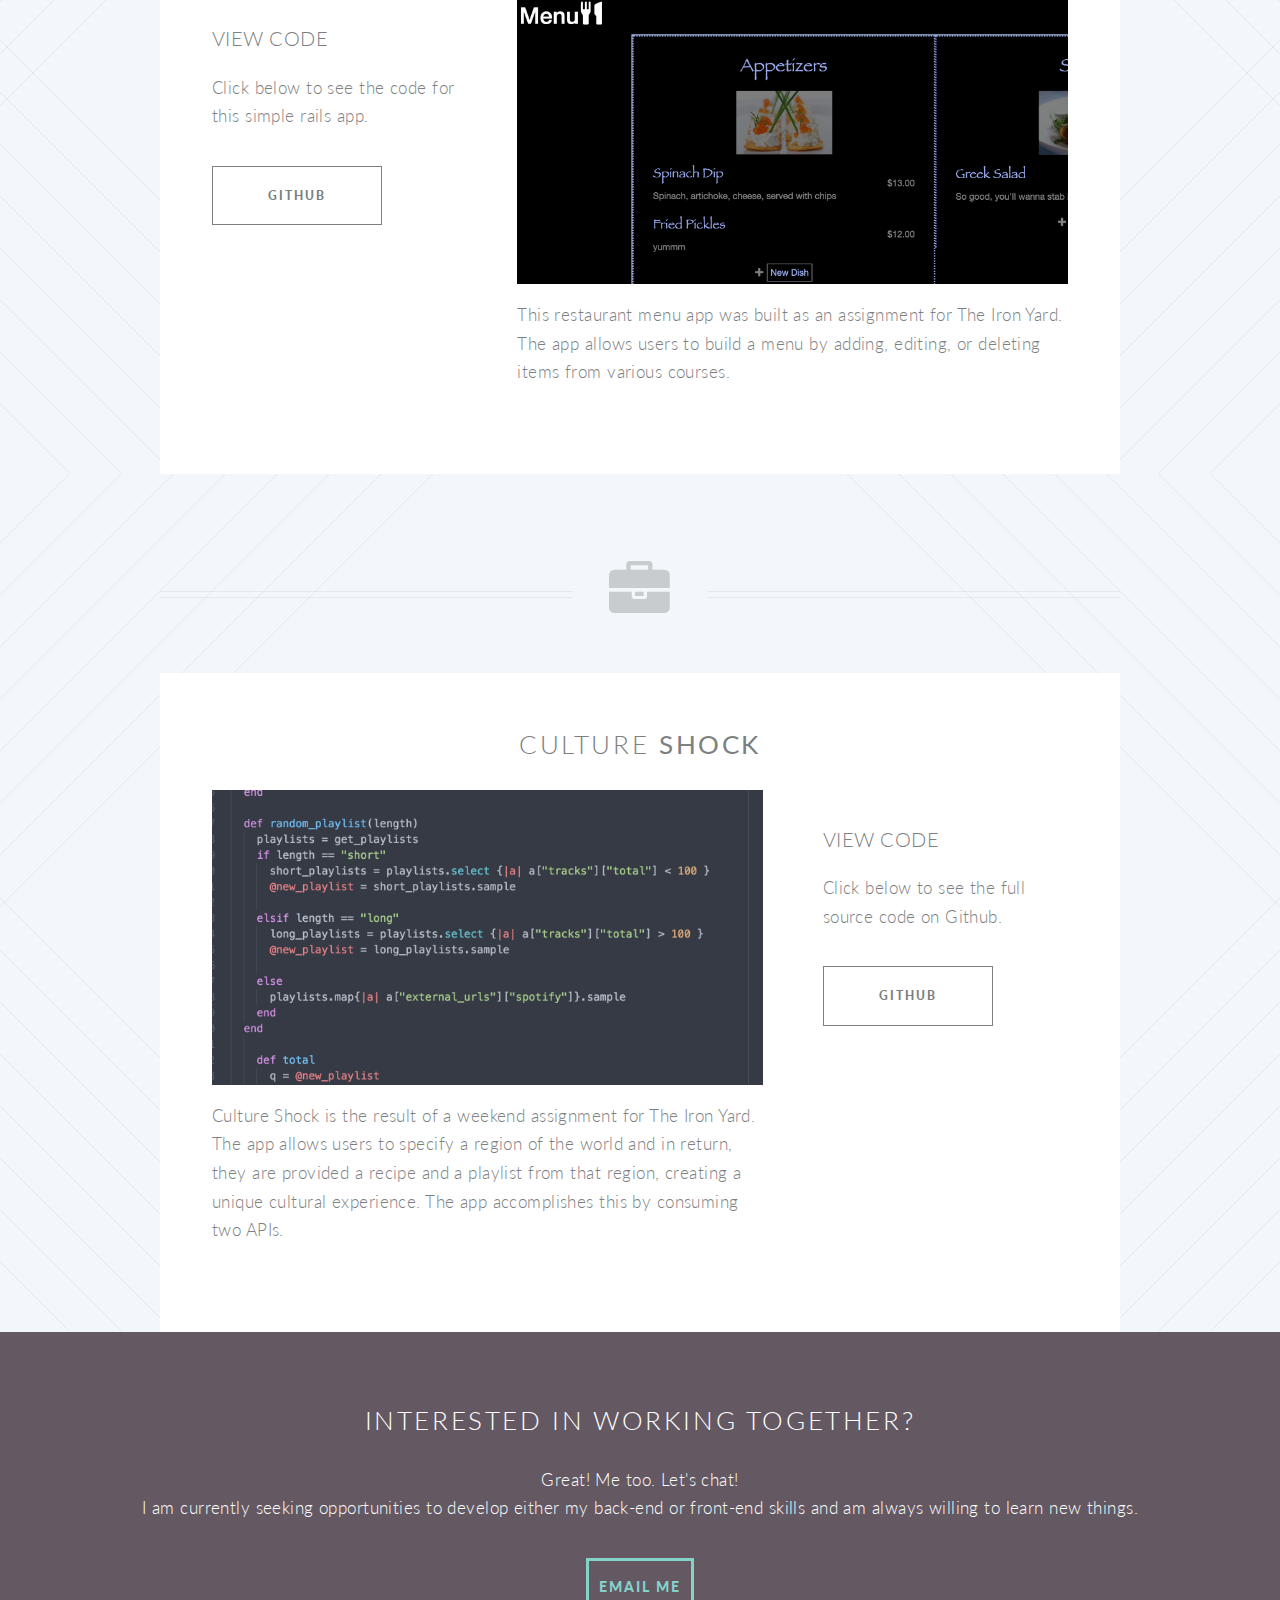
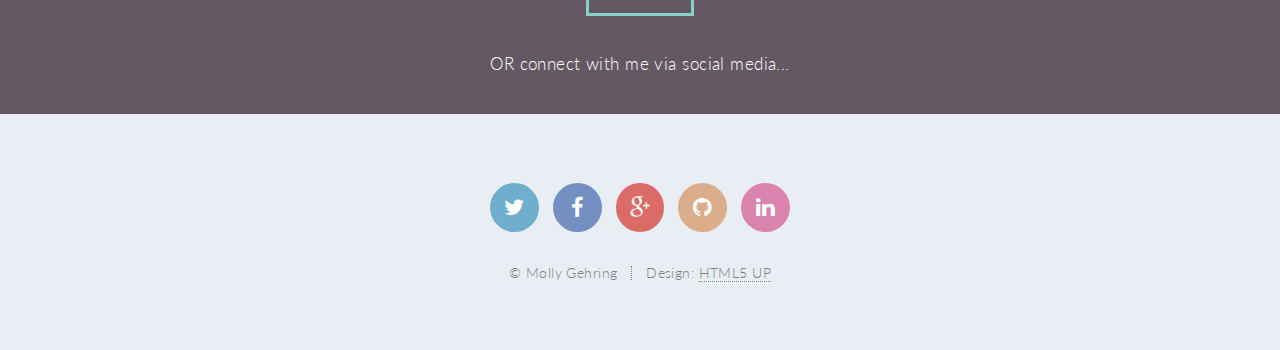
==== commit 7ecc7866: "annual portfolio update" ====
--- a/portfolio.html
+++ b/portfolio.html
@@ -23,8 +23,8 @@
 					<h1 class="button special"><a href="index.html">MKG</a></h1>
 					<nav id="nav">
 						<ul>
-							<li class="current"><a href="index.html">Home</a></li>
-							<li class="current"><a href="resume-page.html">Resume</a></li>
+							<li class="current"><a href="index.html" class="button special">Home</a></li>
+							<li class="current"><a href="resume-page.html" class="button special">Resume</a></li>
 							<li><a href="#cta" class="button special scrolly">Contact</a></li>
 						</ul>
 					</nav>
@@ -38,6 +38,126 @@
 						<h2>My <strong>Projects</strong></h2>
 					</header>
 					<!-- One -->
+					<section class="wrapper style4 container">
+						<div class="project-header">
+							<h2>Duke<strong> University</strong></h2>
+						</div>
+						<div class="row 150%">
+							<div class="4u 12u(narrower)">
+								<!-- Sidebar -->
+									<div class="sidebar">
+										<!-- <section>
+											<header>
+												<h4>View a live demo of the app: </h4>
+											</header>
+											<footer>
+												<ul class="buttons">
+													<li><a href="#" class="button small"><em>Coming Soon</em></a></li>
+												</ul>
+											</footer>
+										</section> -->
+										<section>
+											<header>
+												<h4>Code</h4>
+											</header>
+											<footer>
+												<ul >
+													<li style="font-style: italic;">Due to the confidential nature of the work and firewalls in place by the University, I am not able to provide a link to our Gitlab repositories. My older work can be viewed on my <a href="https://github.com/mkg1">Github</a> account.</li>
+												</ul>
+											</footer>
+										</section>
+									</div>
+							</div>
+							<div class="8u 12u(narrower) important(narrower)">
+								<!-- Content -->
+									<div class="content">
+										<section>
+											<div>
+												<a href="#" class="image featured"><img src="images/duke.png" alt="" /></a>
+											</div>
+											<p>I currently work for Duke Unviersity's Research Application Development team. In a university setting, where acronyms are abundant, I'm proud to belong to the RAD-est. My team supports a suite of ~10 custom-built apps supporting research compliance at Duke.</p>
+											<p>Our customers (compliance offices for the University and School of Medicine) require specific reporting and tracking tools for their business operations. We work with our customers to build the tools they need and provide technical and user support when needed.</p>
+											<p>Most of our apps use a Rails back-end and various javascript and front-end frameworks. Recently, we've been in the process of upgrading our apps to more current technologies, using Rails 5. I have honed front-end skills through work with React, Bootstrap, and Materialize in some of our apps. </p>
+										</section>
+									</div>
+							</div>
+						</div>
+					</section>
+				</article>
+			</div>
+
+			<div id="page-wrapper">
+			<article id="main">
+				<header class="special container">
+					<span class="icon fa-briefcase"></span>
+				</header>
+
+					<section class="wrapper style4 container">
+						<div class="project-header">
+							<h2>Glitteratti<strong> Gang</strong></h2>
+						</div>
+						<div class="row 150%">
+							<div class="4u 12u(narrower)">
+								<!-- Sidebar -->
+									<div class="sidebar">
+										<!-- <section>
+											<header>
+												<h4>View a live demo of the app: </h4>
+											</header>
+											<footer>
+												<ul class="buttons">
+													<li><a href="#" class="button small"><em>Coming Soon</em></a></li>
+												</ul>
+											</footer>
+										</section> -->
+										<section>
+											<header>
+												<h4>Back-end</h4>
+											</header>
+											<p>foodstream is supported with a Rails API on the back-end. View the code on Github:</p>
+											<footer>
+												<ul class="buttons">
+													<li><a href="https://github.com/foodstream/foodstream" target="_blank" class="button small">Github</a></li>
+												</ul>
+											</footer>
+										</section>
+										<section>
+											<header>
+												<h3>Front-end</h3>
+											</header>
+											<p>foodstream's front-end is built using Angular. View the front-end code: </p>
+											<footer>
+												<ul class="buttons">
+													<li><a href="https://github.com/foodstream/foodstreamAngular" target="_blank" class="button small">Github</a></li>
+												</ul>
+											</footer>
+										</section>
+									</div>
+							</div>
+							<div class="8u 12u(narrower) important(narrower)">
+								<!-- Content -->
+									<div class="content">
+										<section>
+											<div class="img-container">
+												<a href="#" class="image featured"><img src="images/gg.png" alt="" /></a>
+											</div>
+											<p>Side project I'm currently working on for Glitteratti Gang of NYC. This fun site is allowing me to veer from my usual back-end developer role and try my hand at some front-end design work and mobile development.</p>
+											<p>For this app, I opted to go with Laravel and Vue.js. The app is still under development as I take my time learning two new technologies.</p>
+											<p>Keep an eye out for the Glitteratti Gang, sprinkling a little sparkle at parties and flea markets around NYC.</p>
+										</section>
+									</div>
+							</div>
+						</div>
+					</section>
+			</article>
+	</div>
+
+			<div id="page-wrapper">
+				<article id="main">
+					<header class="special container">
+						<span class="icon fa-briefcase"></span>
+					</header>
+
 						<section class="wrapper style4 container">
 							<div class="project-header">
 								<h2>food<strong>stream</strong></h2>
@@ -96,8 +216,116 @@
 							</div>
 						</section>
 				</article>
-
 		</div>
+
+		<div id="page-wrapper">
+			<article id="main">
+				<header class="special container">
+					<span class="icon fa-briefcase"></span>
+				</header>
+
+					<section class="wrapper style4 container">
+						<div class="project-header">
+							<h2>IOT<strong>Projects</strong></h2>
+						</div>
+						<div class="row 150%">
+							<div class="4u 12u(narrower)">
+								<!-- Sidebar -->
+									<div class="sidebar">
+										<!-- <section>
+											<header>
+												<h4>View a live demo of the app: </h4>
+											</header>
+											<footer>
+												<ul class="buttons">
+													<li><a href="#" class="button small"><em>Coming Soon</em></a></li>
+												</ul>
+											</footer>
+										</section> -->
+										<section>
+											<header>
+												<h4>Code</h4>
+											</header>
+											<p style="font-style: italic;">Coming soon...</p>
+											<footer>
+											</footer>
+										</section>
+										<section>
+										</section>
+									</div>
+							</div>
+							<div class="8u 12u(narrower) important(narrower)">
+								<!-- Content -->
+									<div class="content">
+										<section>
+											<div class="img-container">
+												<a href="#" class="image featured"><img src="images/iot.jpg" alt="" /></a>
+											</div>
+											<p>In my spare time, I've recently been delving into some hardware programming and trying my hand at programming various IOT devices and learning about circuits.</p>
+											<p>Work in progress: currently attempting to build a Dance Dance Revolution-style alarm clock (that would only stop once a certain dance pattern is completed.) </p>
+										</section>
+									</div>
+							</div>
+						</div>
+					</section>
+			</article>
+
+	</div>
+
+
+		<div id="page-wrapper">
+			<article id="main">
+				<header class="special container">
+					<span class="icon fa-briefcase"></span>
+				</header>
+
+					<section class="wrapper style4 container">
+						<div class="project-header">
+							<h2>MyHealthStyle<strong>App</strong></h2>
+						</div>
+						<div class="row 150%">
+							<div class="4u 12u(narrower)">
+								<!-- Sidebar -->
+									<div class="sidebar">
+										<!-- <section>
+											<header>
+												<h4>View a live demo of the app: </h4>
+											</header>
+											<footer>
+												<ul class="buttons">
+													<li><a href="#" class="button small"><em>Coming Soon</em></a></li>
+												</ul>
+											</footer>
+										</section> -->
+										<section>
+											<header>
+												<h4>Code</h4>
+											</header>
+											<p style="font-style: italic;">Signing an NDA prevents me from posting any of the app's code here. My other work can be viewed on my <a href="https://github.com/mkg1">Github</a> account.</p>
+											<footer>
+											</footer>
+										</section>
+										<section>
+										</section>
+									</div>
+							</div>
+							<div class="8u 12u(narrower) important(narrower)">
+								<!-- Content -->
+									<div class="content">
+										<section>
+											<div class="img-container">
+												<a href="#" class="image featured"><img src="images/mhsa.png" alt="" /></a>
+											</div>
+											<p>MyHealthStyle is an app that takes a holistic approach to helping users reach their health goals through positive behavior change. I did some free-lance work on the app while it was in the start-up phase.</p>
+											<p>The app was built primarily using Rails and as one of the developers spinning up the initial prototype, I was tasked with selecting and integrating technologies that would support the various features required for customers to interact with health coaches and customer support. This included: texting capabilities, a chat feature, customer support chat, and a shopping cart/payment feature. </p>
+										</section>
+									</div>
+							</div>
+						</div>
+					</section>
+			</article>
+
+	</div>
 
 		<div id="page-wrapper">
 
@@ -162,7 +390,7 @@
 
 
 				</article>
-
+		</div>
 				<div id="page-wrapper">
 
 					<!-- Header -->
@@ -282,7 +510,7 @@
 							<header>
 								<h2>Interested in working together?</h2>
 								<p>Great! Me too. Let's chat!<br />
-								I am currently seeking opportunities to develop my back-end engineering skills and am always willing to learn new skills.<br />
+								I am currently seeking opportunities to develop either my back-end or front-end skills and am always willing to learn new things.<br />
 								</p>
 							</header>
 							<footer>
--- a/assets/css/main.css
+++ b/assets/css/main.css
@@ -1784,7 +1784,7 @@
 	}
 
 		.image:before {
-			background: url("images/overlay.png");
+			/* background: url("images/overlay.png"); */
 			content: '';
 			height: 100%;
 			left: 0;
@@ -2077,7 +2077,7 @@
 			input[type="reset"].special:hover,
 			.button.special:hover {
 				background: #4A2544 !important;
-				border-color: #96dad1 !important;
+				border-color: #83d3cd !important;
 			}
 
 		input[type="button"].fit,
@@ -2304,13 +2304,14 @@
 /* Dropotron */
 
 	.dropotron {
-		background: #fff;
+		background: #4A2544;
 		box-shadow: 0 1px 2px 0 rgba(0, 0, 0, 0.075);
 		line-height: 2.25em;
 		min-width: 13em;
 		padding: 1em 0;
 		text-transform: uppercase;
 		margin-top: calc(-1em + 1px);
+		color: #83d3cd;
 	}
 
 		.dropotron.level-0 {
@@ -2320,7 +2321,7 @@
 		}
 
 			.dropotron.level-0:before {
-				border-bottom: solid 0.5em #fff;
+				border-bottom: solid 0.5em #4A2544;
 				border-left: solid 0.5em transparent;
 				border-right: solid 0.5em transparent;
 				content: '';
@@ -2398,7 +2399,7 @@
 	#banner {
 		background-attachment: scroll, scroll, scroll, fixed;
 		background-color: #645862;
-		background-image: url("images/light-bl.svg"), url("images/light-br.svg"), url("images/overlay.png"), url("../../images/IMG_20160126_0943378811.jpg");
+		background-image: url("images/light-bl.svg"), url("images/light-br.svg"), url("../../images/durm2.png");
 		background-position: bottom left, bottom right, top left, top center;
 		background-repeat: no-repeat, no-repeat, repeat, no-repeat;
 		background-size: 25em, 25em, auto, cover;
@@ -2437,7 +2438,7 @@
 					border-bottom: solid 2px;
 					border-top: solid 2px;
 					font-size: 2.5em;
-					font-weight: 900;
+					font-weight: 300;
 					letter-spacing: 0.2em;
 					margin: 0;
 					padding-left: 0.05em;
@@ -2500,7 +2501,7 @@
 	#cta {
 		background-attachment: scroll, scroll, scroll, fixed;
 		background-color: #645862;
-		background-image: url("images/light-tl.svg"), url("images/light-tr.svg"), url("images/overlay.png"), url("../../images/banner.jpg");
+		background-image: url("images/light-tl.svg"), url("images/light-tr.svg"), url("images/overlay.png"), url("../../images/pexels-photo-sky.jpeg");
 		background-position: top left, top right, top left, bottom center;
 		background-repeat: no-repeat, no-repeat, repeat, no-repeat;
 		background-size: 25em, 25em, auto, cover;
@@ -2609,14 +2610,14 @@
 		/* Banner */
 
 			#banner {
-				background-attachment: scroll;
+				background-attachment: fixed;
 			}
 
 		/* CTA */
 
 			#cta {
 				padding: 4em 4em 2em 4em;
-				background-attachment: scroll;
+				background-attachment: fixed;
 			}
 
 		/* Footer */
@@ -3216,8 +3217,8 @@
 }
 
 .profilepic {
-	width: 177px;
-	height: 266px;
+	width: 230px;
+	height: 307px;
 	display: block;
 	margin-left: auto;
 	margin-right: auto;
@@ -3245,3 +3246,7 @@
 	font-style: italic;
 	font-size: .8em;
 }
+
+.bleu {
+	color: #83d3cd;
+}
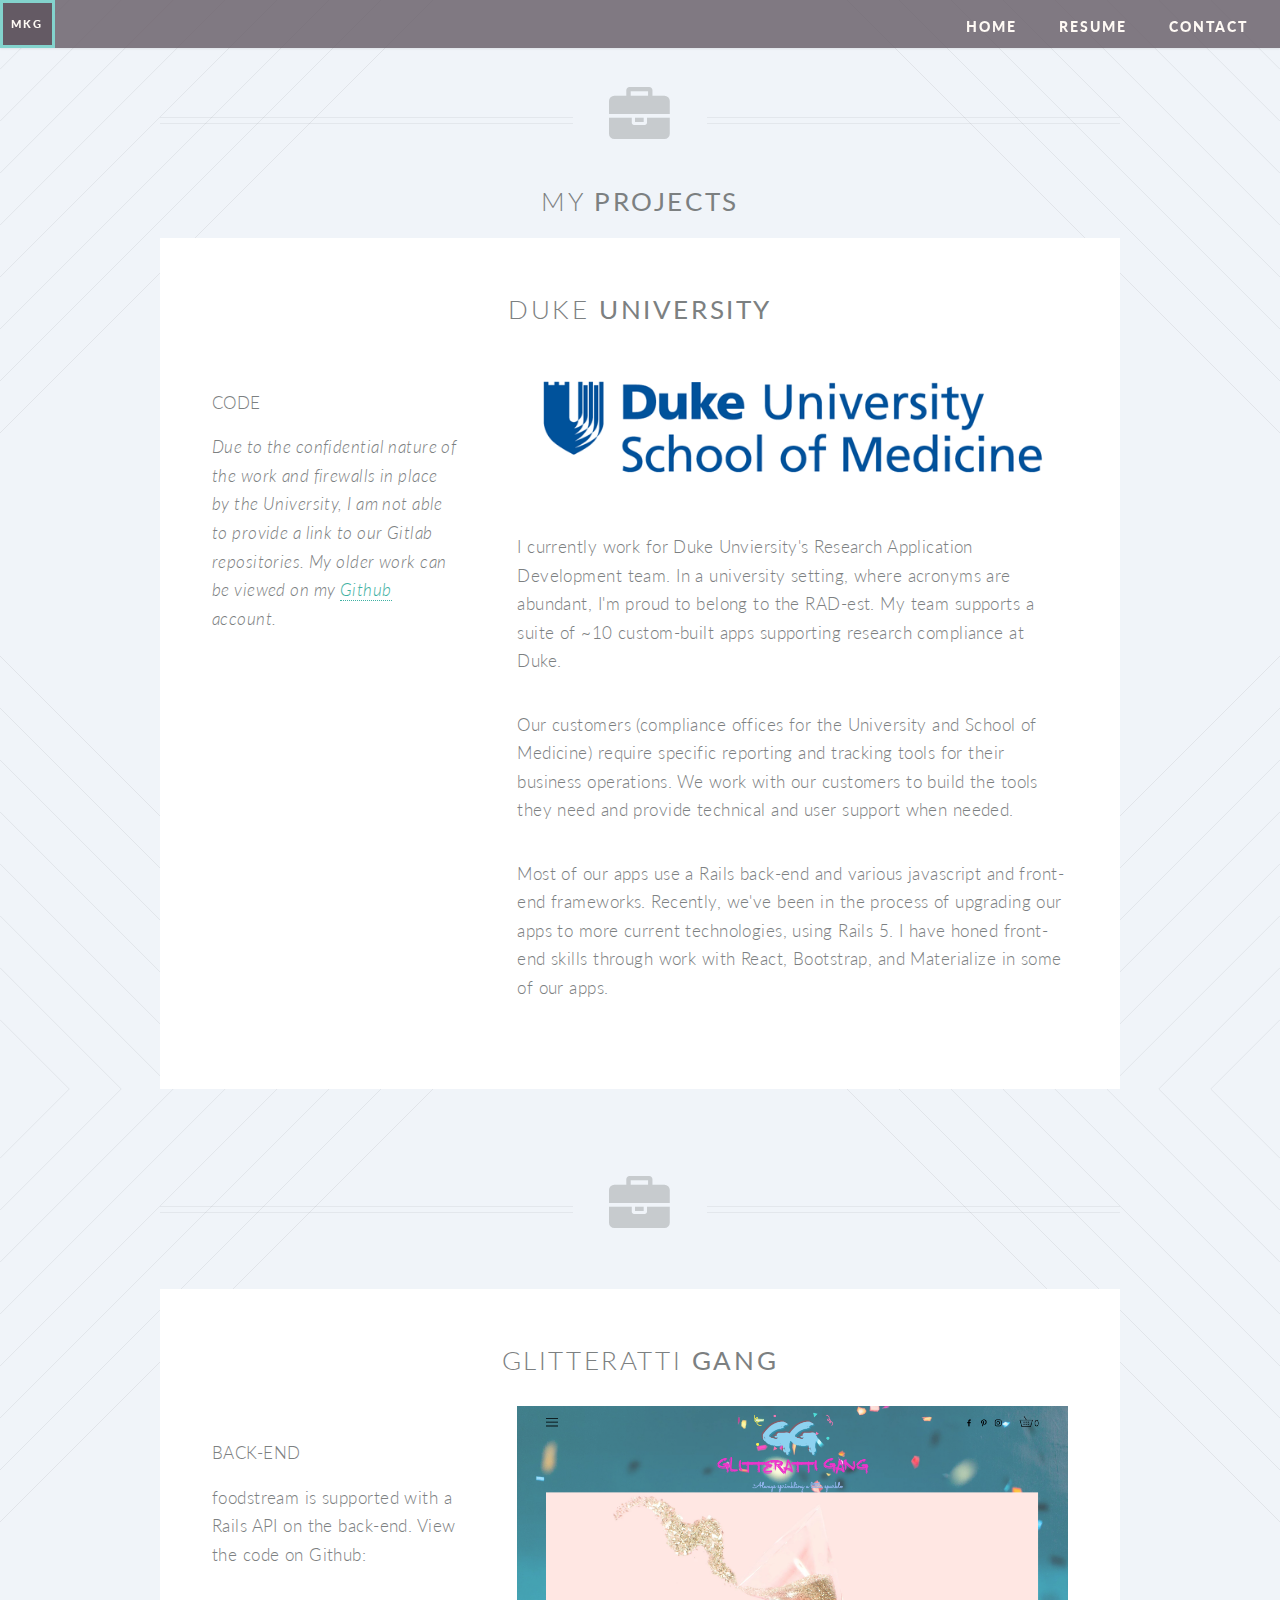
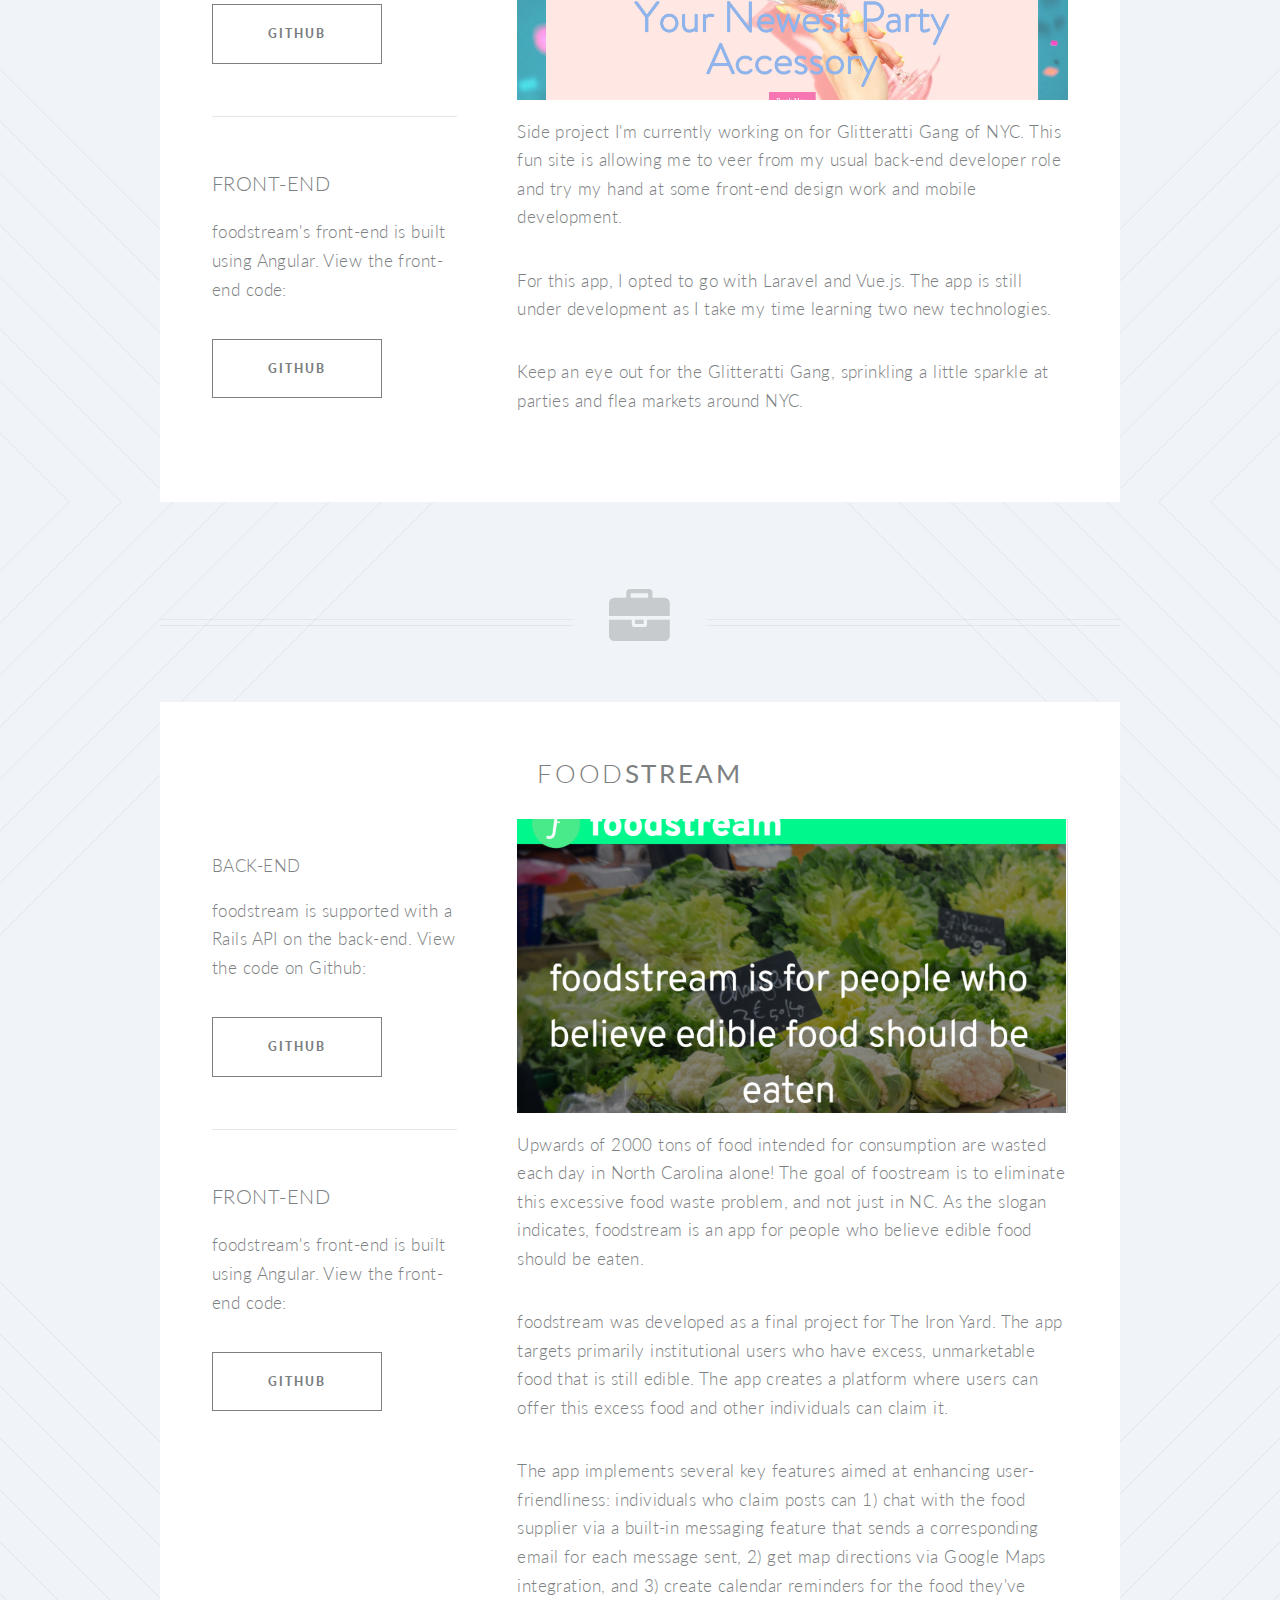
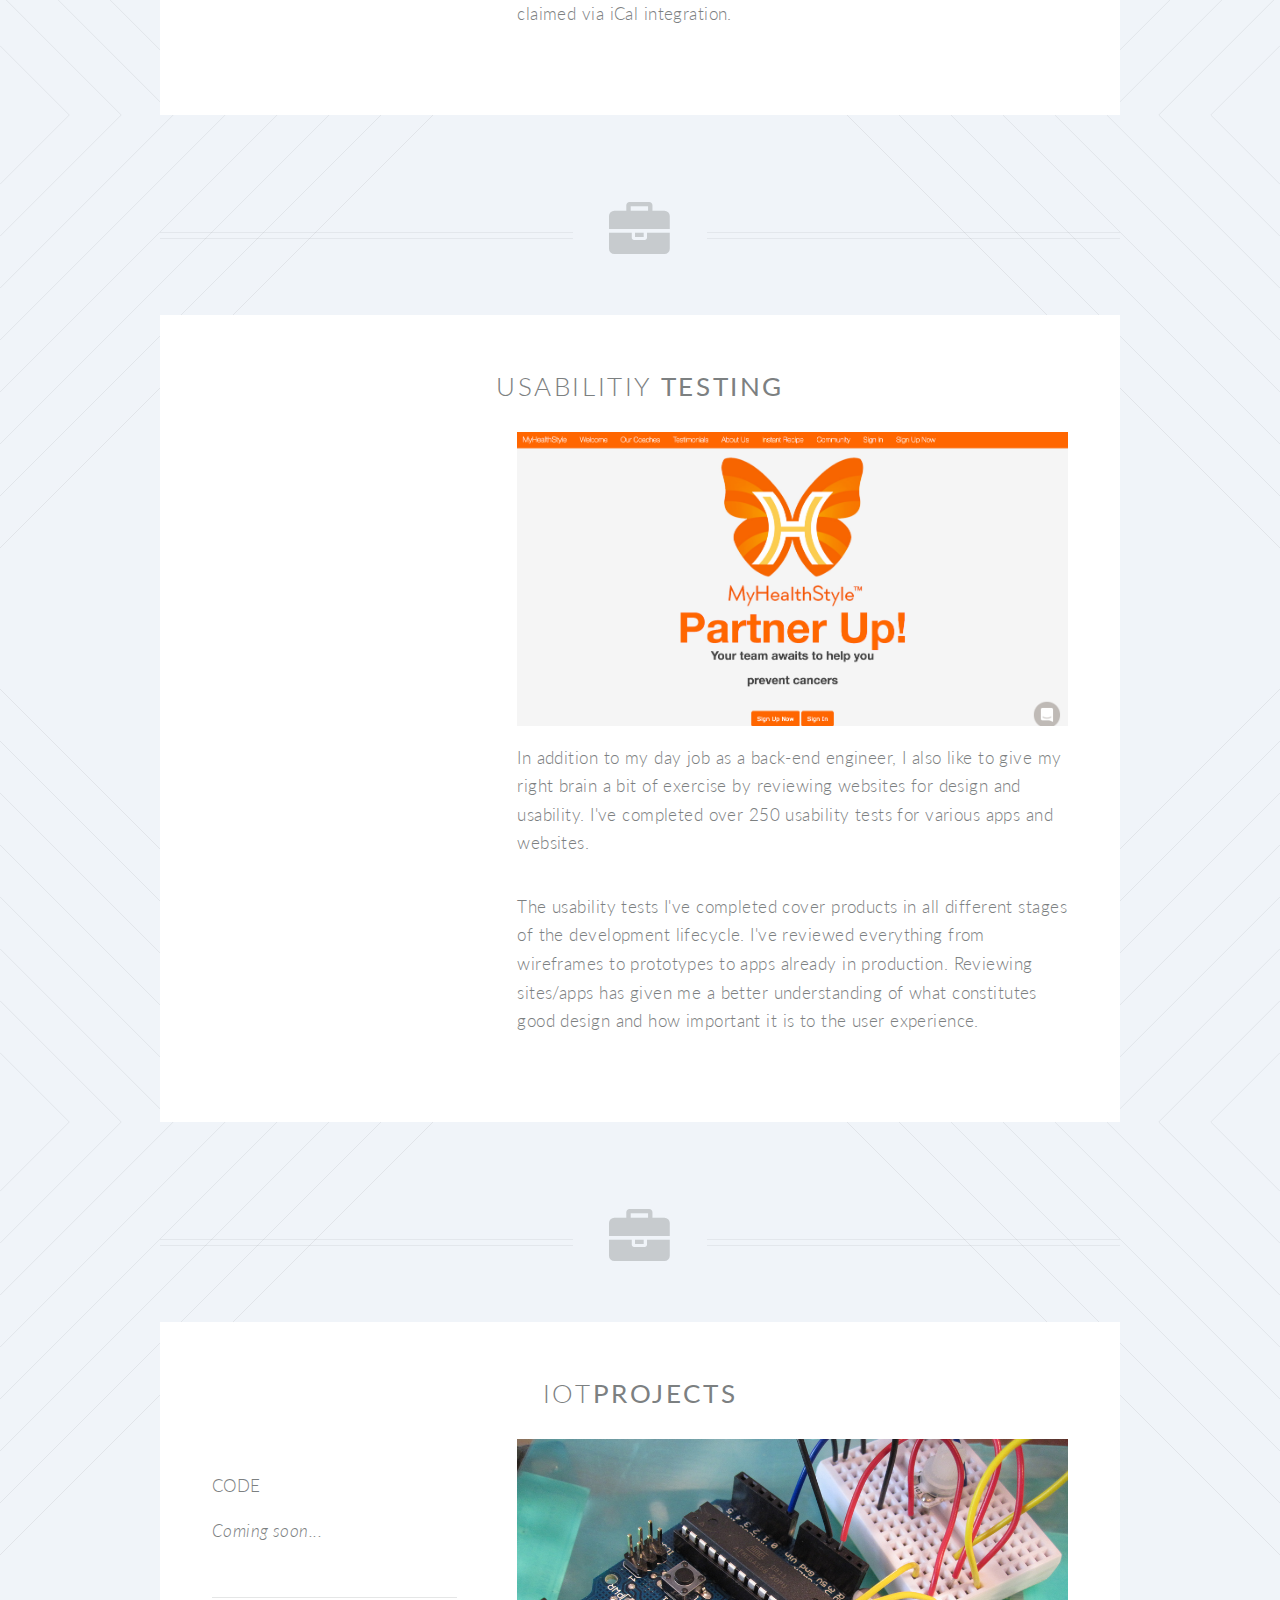
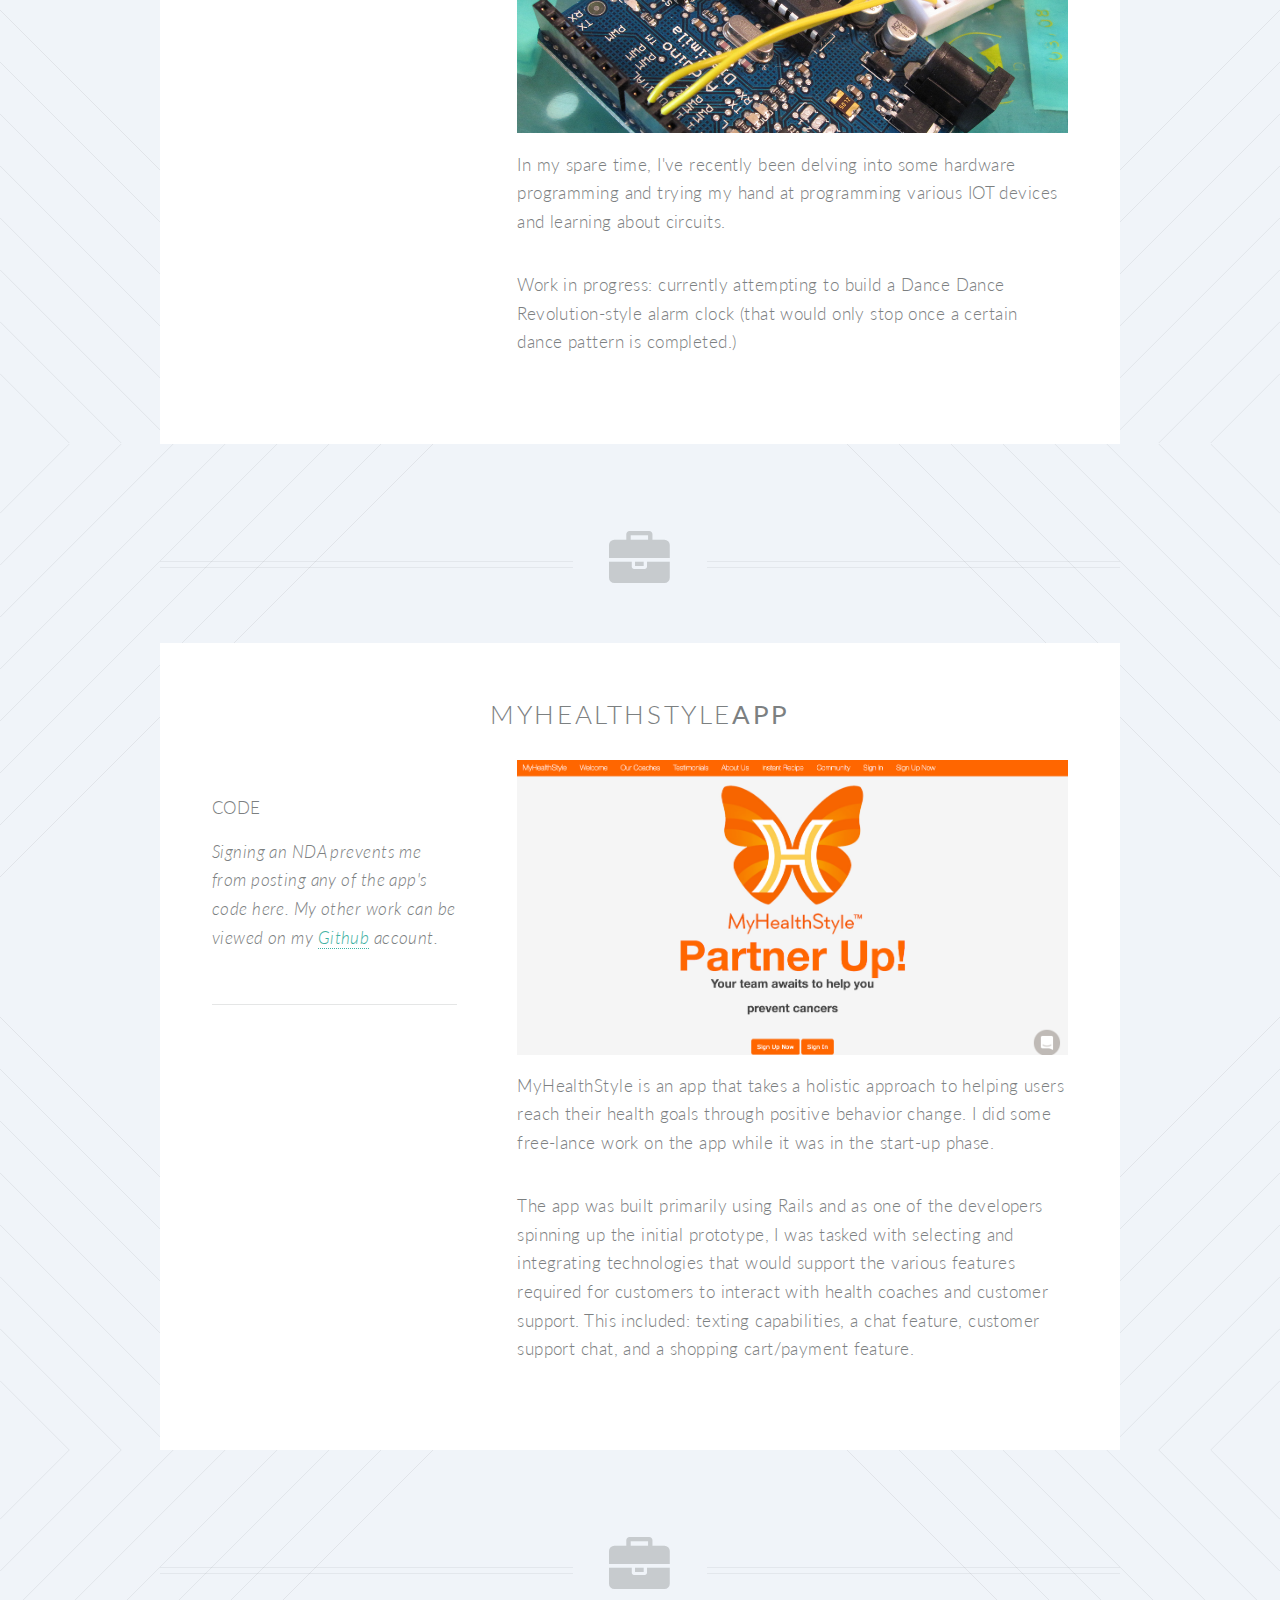
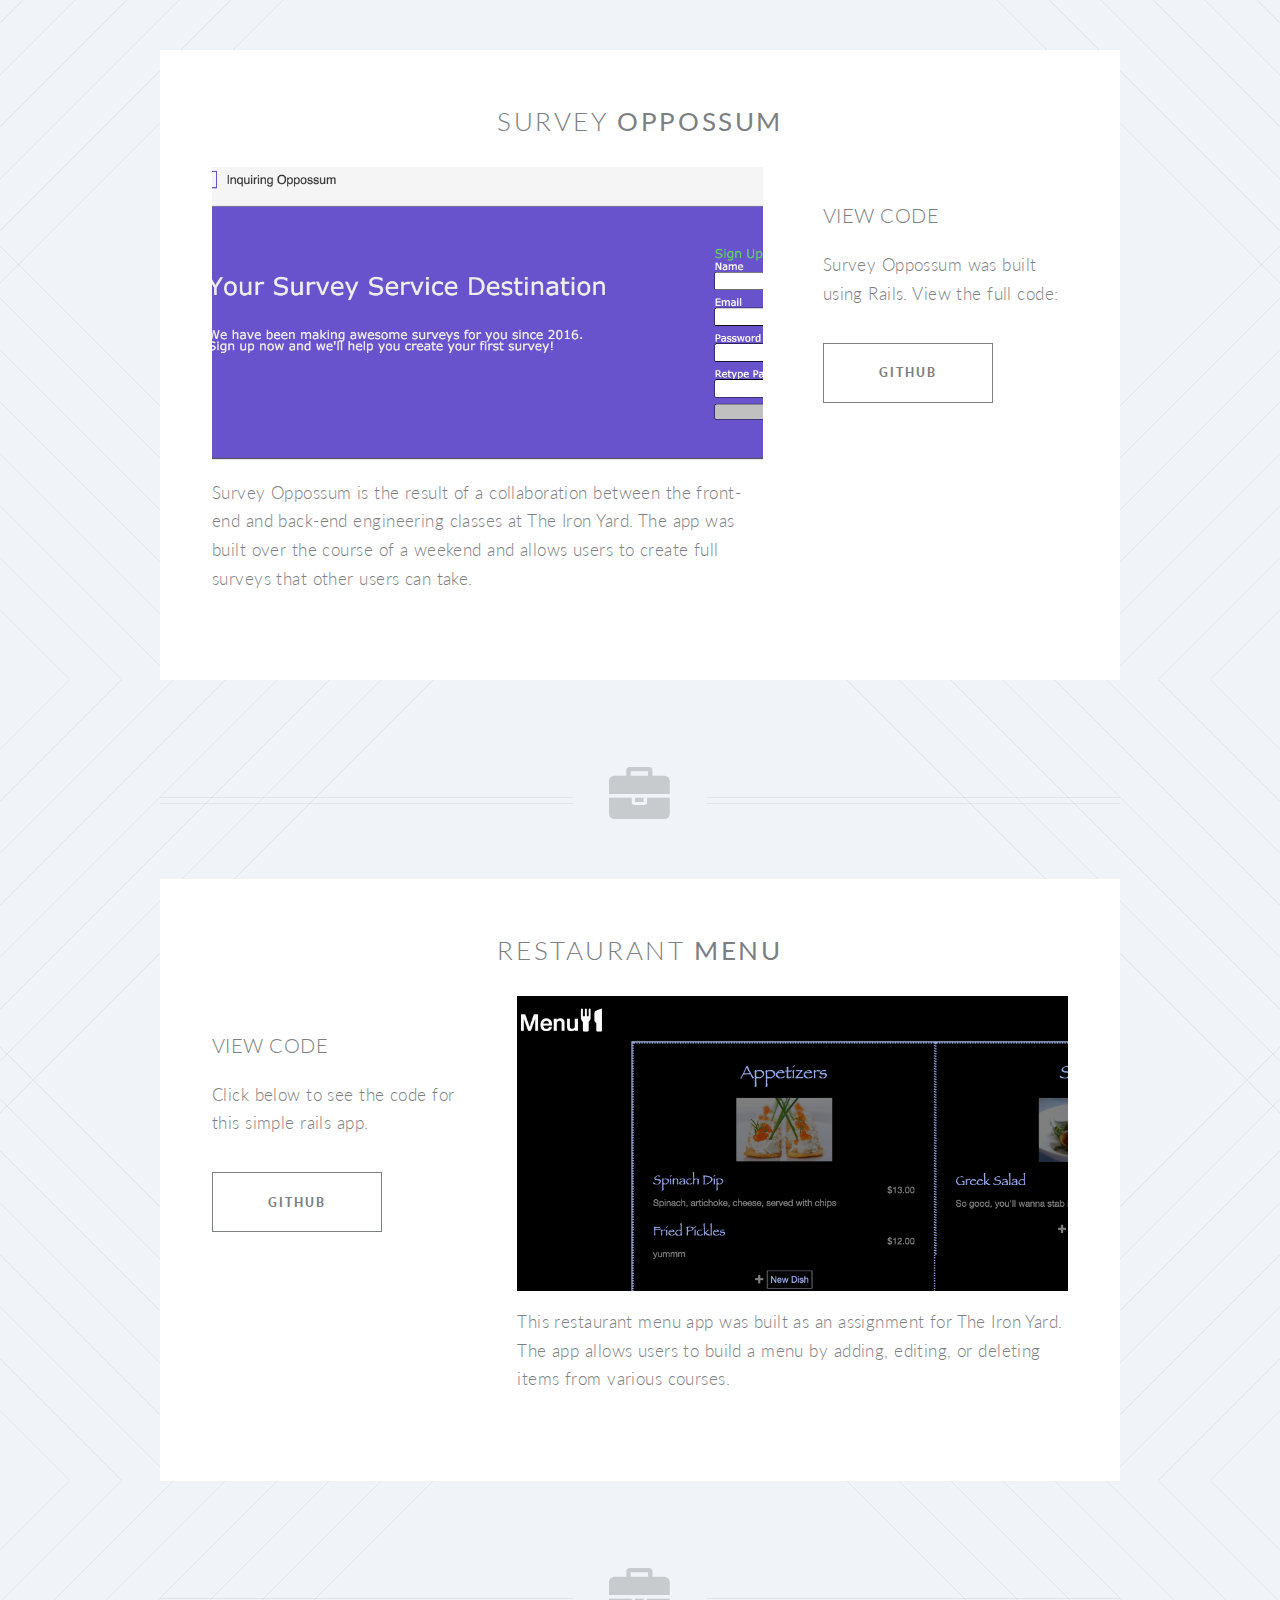
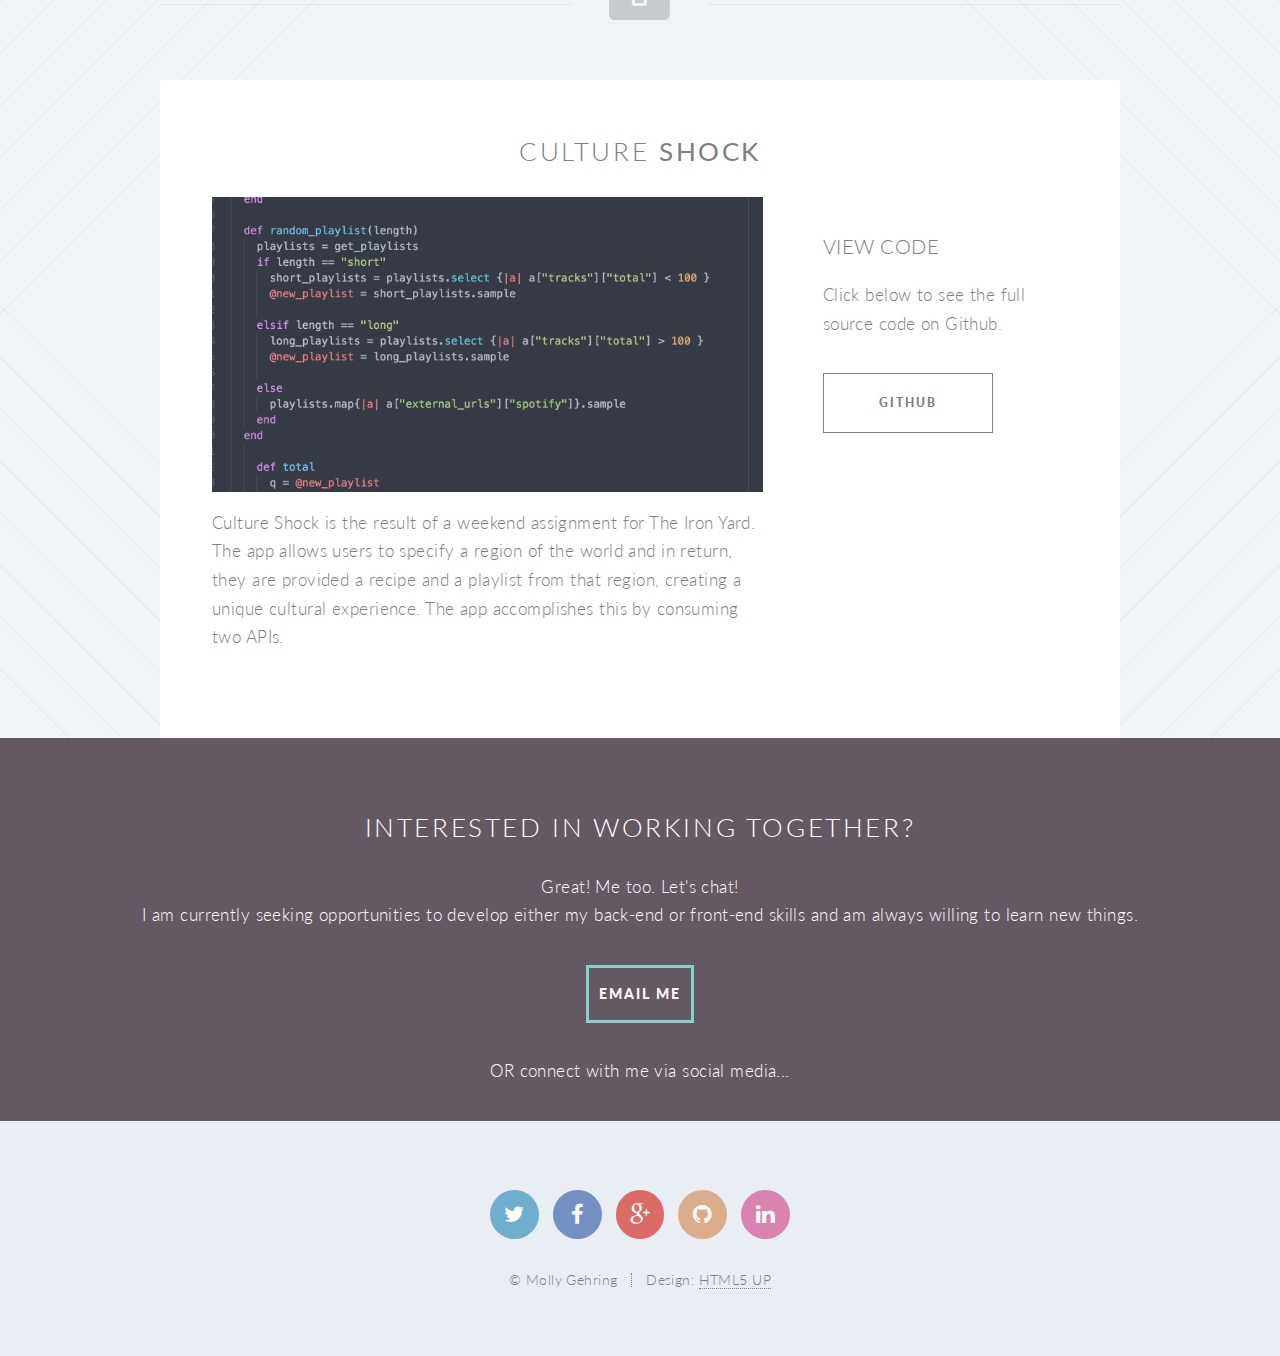
==== commit feba34c2: "Add user testing to portfolio" ====
--- a/portfolio.html
+++ b/portfolio.html
@@ -226,6 +226,44 @@
 
 					<section class="wrapper style4 container">
 						<div class="project-header">
+							<h2>Usabilitiy <strong>Testing</strong></h2>
+						</div>
+						<div class="row 150%">
+							<div class="4u 12u(narrower)">
+								<!-- Sidebar -->
+
+										<section>
+
+										</section>
+										<section>
+										</section>
+							</div>
+							<div class="8u 12u(narrower) important(narrower)">
+								<!-- Content -->
+									<div class="content">
+										<section>
+											<div class="img-container">
+												<a href="#" class="image featured"><img src="images/mhsa.png" alt="" /></a>
+											</div>
+											<p>In addition to my day job as a back-end engineer, I also like to give my right brain a bit of exercise by reviewing websites for design and usability. I've completed over 250 usability tests for various apps and websites.</p>
+											<p>The usability tests I've completed cover products in all different stages of the development lifecycle. I've reviewed everything from wireframes to prototypes to apps already in production. Reviewing sites/apps has given me a better understanding of what constitutes good design and how important it is to the user experience.</p>
+										</section>
+									</div>
+							</div>
+						</div>
+					</section>
+			</article>
+	</div>
+
+
+		<div id="page-wrapper">
+			<article id="main">
+				<header class="special container">
+					<span class="icon fa-briefcase"></span>
+				</header>
+
+					<section class="wrapper style4 container">
+						<div class="project-header">
 							<h2>IOT<strong>Projects</strong></h2>
 						</div>
 						<div class="row 150%">
--- a/assets/css/main.css
+++ b/assets/css/main.css
@@ -2069,14 +2069,14 @@
 			/*background: #83d3c9;*/
 			border-color: #83d3c9;
 			border-width: 3px;
-			color: #83d3cd !important;
+			color: #fffaf5 !important;
 		}
 
 			input[type="button"].special:hover,
 			input[type="submit"].special:hover,
 			input[type="reset"].special:hover,
 			.button.special:hover {
-				background: #4A2544 !important;
+				background: #645a64 !important;
 				border-color: #83d3cd !important;
 			}
 
@@ -2105,7 +2105,7 @@
 
 		.wrapper.style1 {
 			padding-top: 2em;
-			margin-bottom: 0em;
+			margin-bottom: 5em;
 		}
 
 		.wrapper.style2 {
@@ -2186,7 +2186,7 @@
 	}
 
 	#header {
-		background: rgba(124, 128, 129, 0.2);
+		background: rgba(100, 90, 100, 0.8);
     box-shadow: 0 1px 2px 0 rgba(0, 0, 0, 0.075);
 		color: inherit;
 		cursor: default;
@@ -2304,14 +2304,14 @@
 /* Dropotron */
 
 	.dropotron {
-		background: #4A2544;
+		background: #645a64;
 		box-shadow: 0 1px 2px 0 rgba(0, 0, 0, 0.075);
 		line-height: 2.25em;
 		min-width: 13em;
 		padding: 1em 0;
 		text-transform: uppercase;
 		margin-top: calc(-1em + 1px);
-		color: #83d3cd;
+		color: #fffaf5;
 	}
 
 		.dropotron.level-0 {
@@ -2397,9 +2397,12 @@
 	}
 
 	#banner {
+		position: relative;
+		bottom: 50px;
+		/* opacity: .3; */
 		background-attachment: scroll, scroll, scroll, fixed;
-		background-color: #645862;
-		background-image: url("images/light-bl.svg"), url("images/light-br.svg"), url("../../images/durm2.png");
+		/* background-color: #645862; */
+		/* background-image: url("images/light-bl.svg"), url("images/light-br.svg"), url("../../images/durm2.png"); */
 		background-position: bottom left, bottom right, top left, top center;
 		background-repeat: no-repeat, no-repeat, repeat, no-repeat;
 		background-size: 25em, 25em, auto, cover;
@@ -2418,7 +2421,7 @@
 			-webkit-animation-fill-mode: forwards;
 			-ms-animation-fill-mode: forwards;
 			animation-fill-mode: forwards;
-			background: rgba(52, 27, 43, 0.5);
+			background: rgba(100, 90, 100, 0.8);
 			color: #fff;
 			display: inline-block;
 			opacity: 0;
@@ -2428,8 +2431,6 @@
 
 			#banner .inner header {
 				display: inline-block;
-				border-bottom: solid 2px;
-				border-top: solid 2px;
 				margin: 0 0 2em 0;
 				padding: 3px 0 3px 0;
 			}
@@ -2473,6 +2474,7 @@
 		background-repeat: no-repeat;
 		background-size: 25em;
 		padding: 7em 0;
+		background-color: rgb(240, 244, 249);
 	}
 
 		#main > :last-child {
@@ -2671,6 +2673,7 @@
 				}
 
 				.wrapper.style1 {
+					margin-bottom: 5em;
 					padding: 0 2.5em;
 				}
 
@@ -2899,7 +2902,7 @@
 					}
 
 					#navButton .toggle:after {
-						background: rgba(163, 169, 170, 0.75);
+						background: rgba(100, 90, 100, 0.8);
 						border-radius: 2px;
 						content: '';
 						height: 40px;
@@ -3016,7 +3019,7 @@
 			}
 
 			h2 {
-				font-size: 1.25em;
+				font-size: 1em;
 				letter-spacing: 0.1em;
 			}
 
@@ -3111,6 +3114,7 @@
 				}
 
 				.wrapper.style1 {
+					margin-bottom: 5em;
 					padding: 0 1.5em;
 				}
 
@@ -3132,10 +3136,20 @@
 			}
 
 				#banner .inner {
-					background: none;
-					display: block;
-					padding: 0 1.5em;
-				}
+					-moz-animation: reveal-banner 1s 0.25s ease-in-out;
+					-webkit-animation: reveal-banner 1s 0.25s ease-in-out;
+					-ms-animation: reveal-banner 1s 0.25s ease-in-out;
+					animation: reveal-banner 1s 0.25s ease-in-out;
+					-ms-animation-fill-mode: forwards;
+					animation-fill-mode: forwards;
+					background: rgba(100, 90, 100, 0.8);
+					display: inline-block;
+					padding: 3em;
+					text-align: center;
+					margin: 2em;
+				}
+
+
 
 					#banner .inner header h2 {
 						font-size: 1.5em;
@@ -3248,5 +3262,5 @@
 }
 
 .bleu {
-	color: #83d3cd;
+	color: #fffaf5;
 }
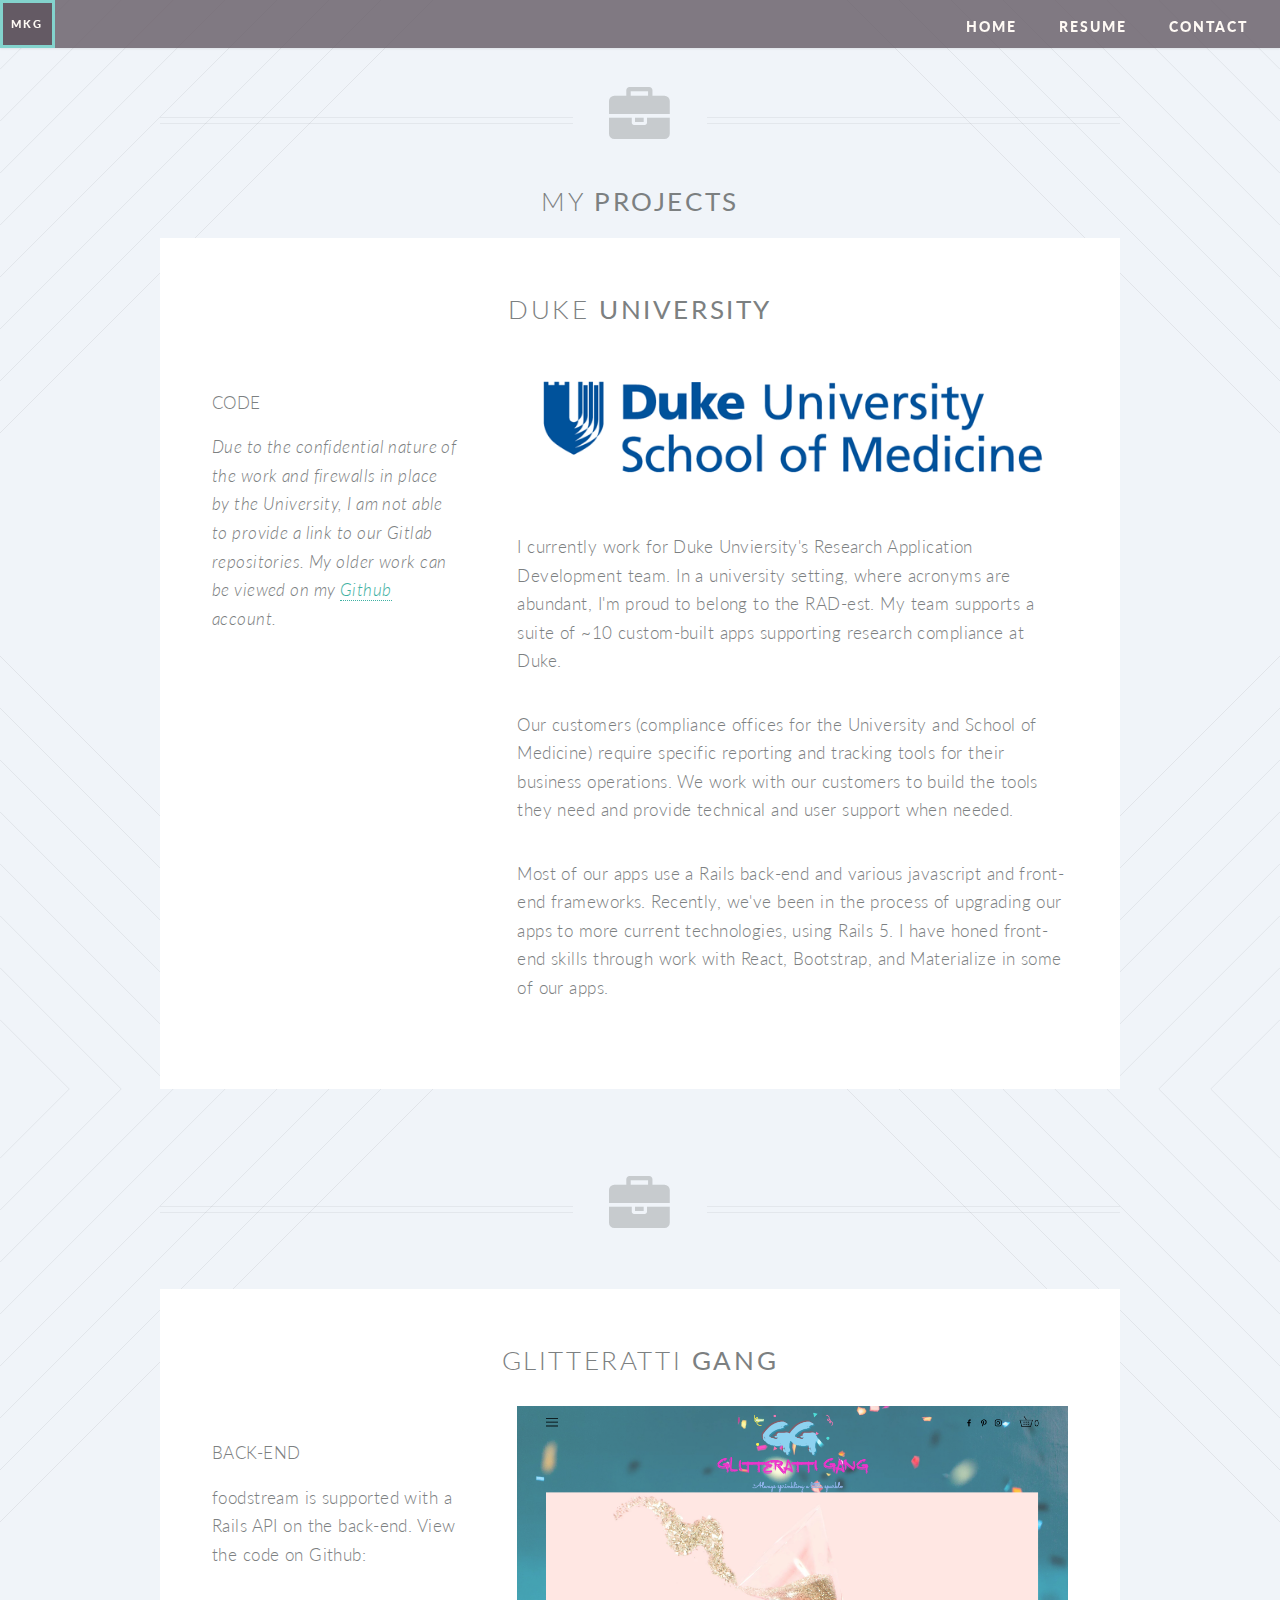
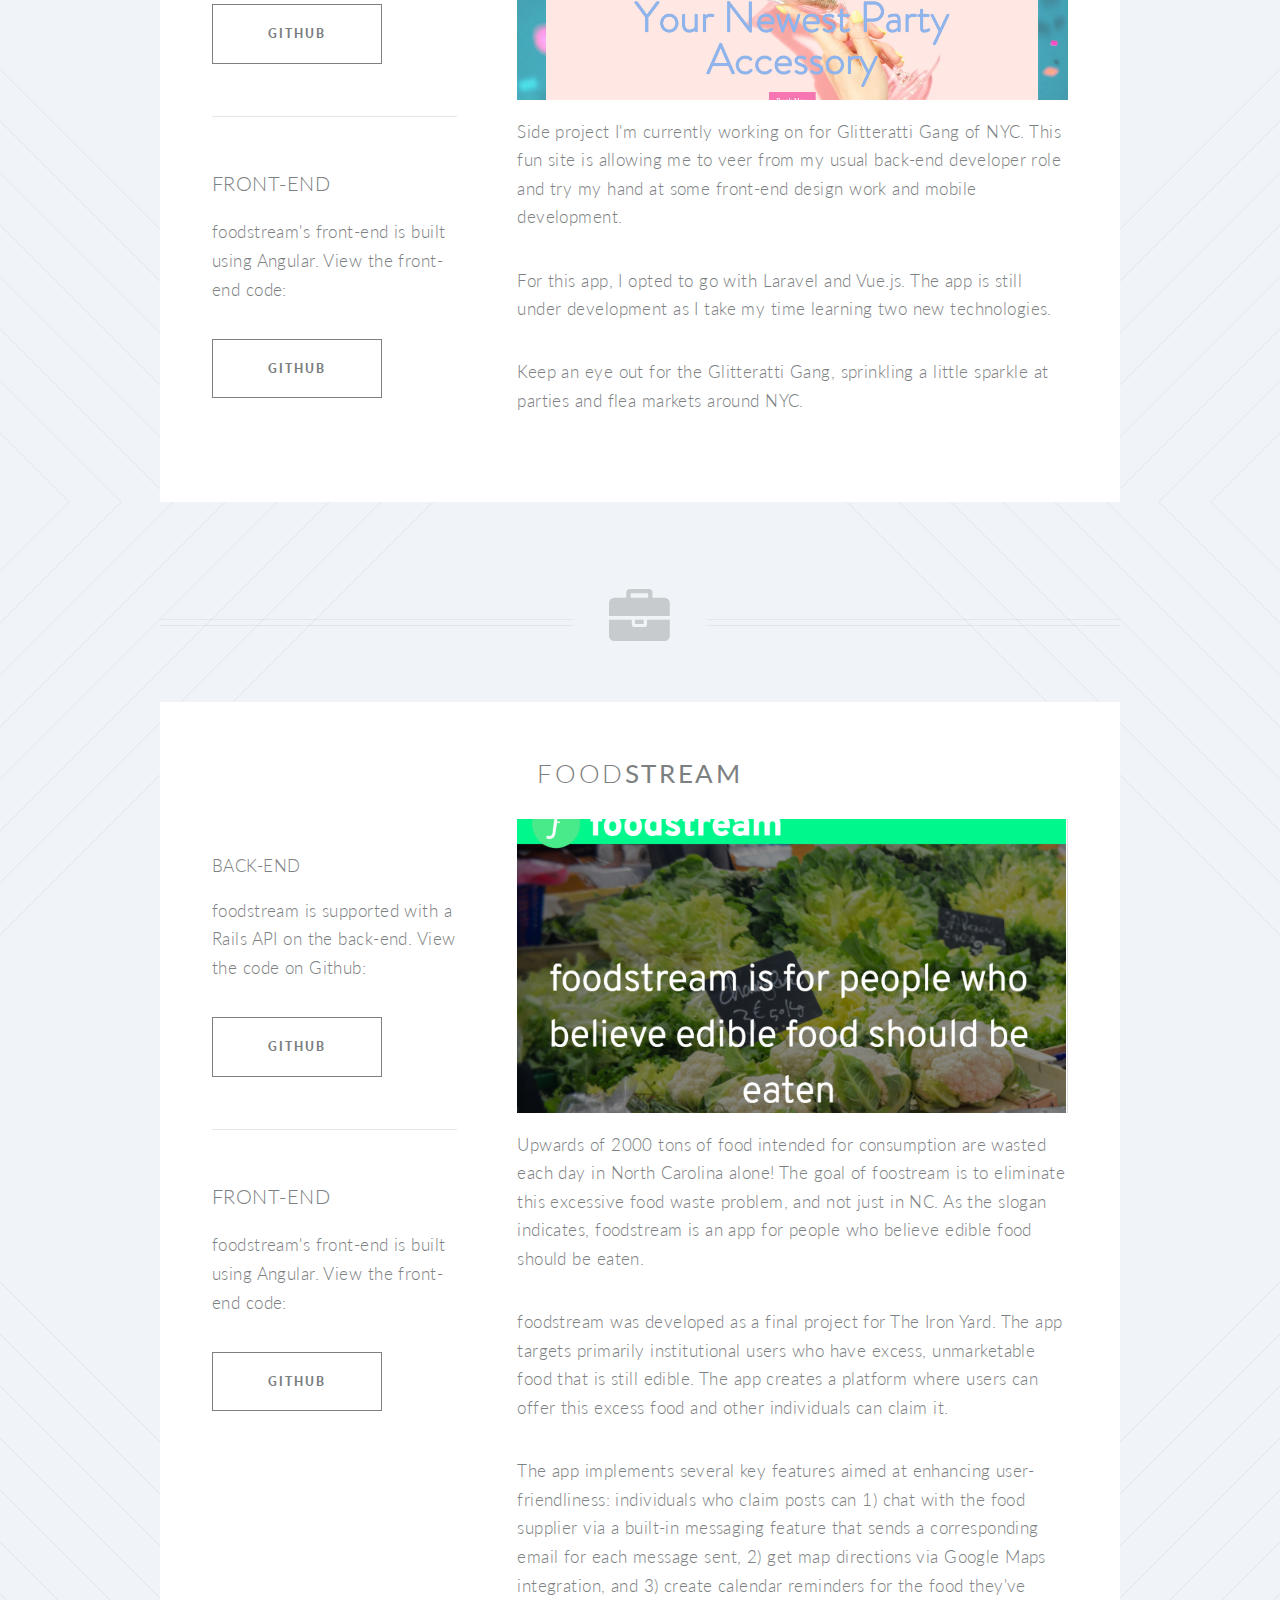
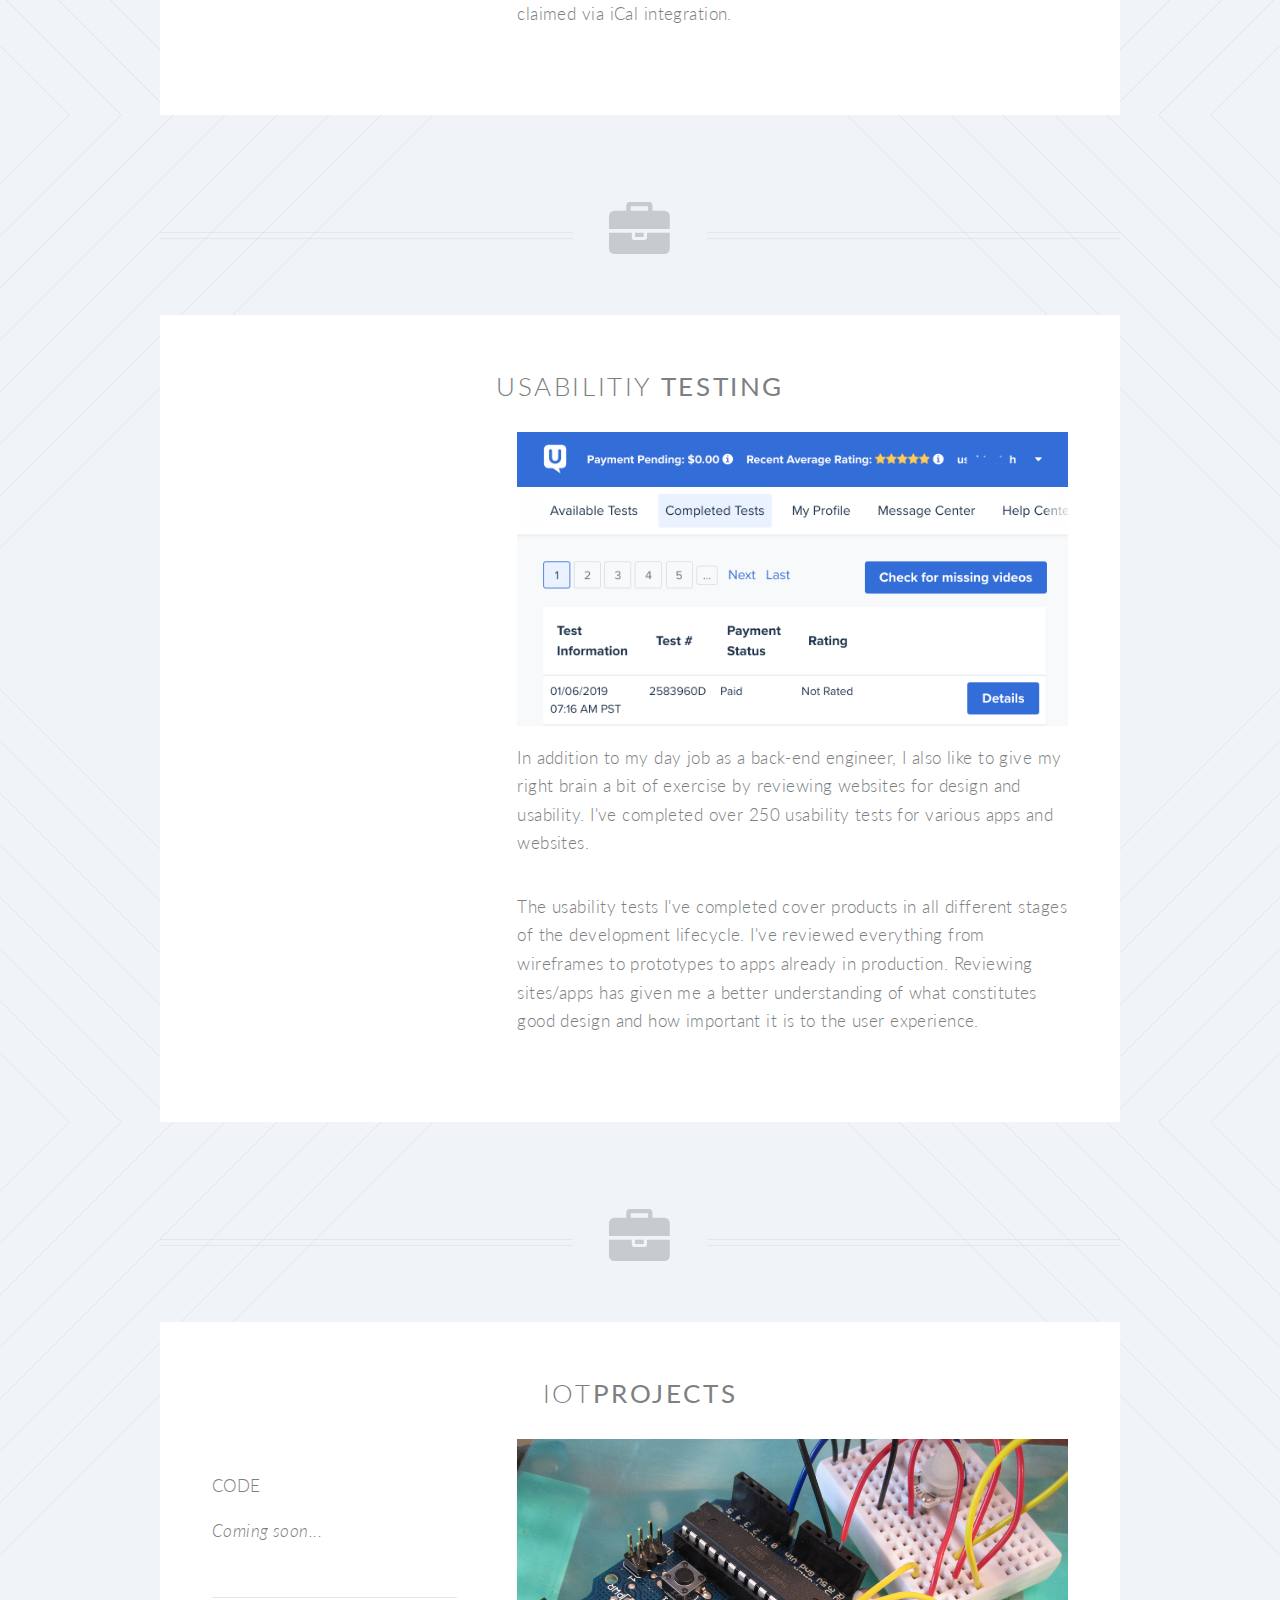
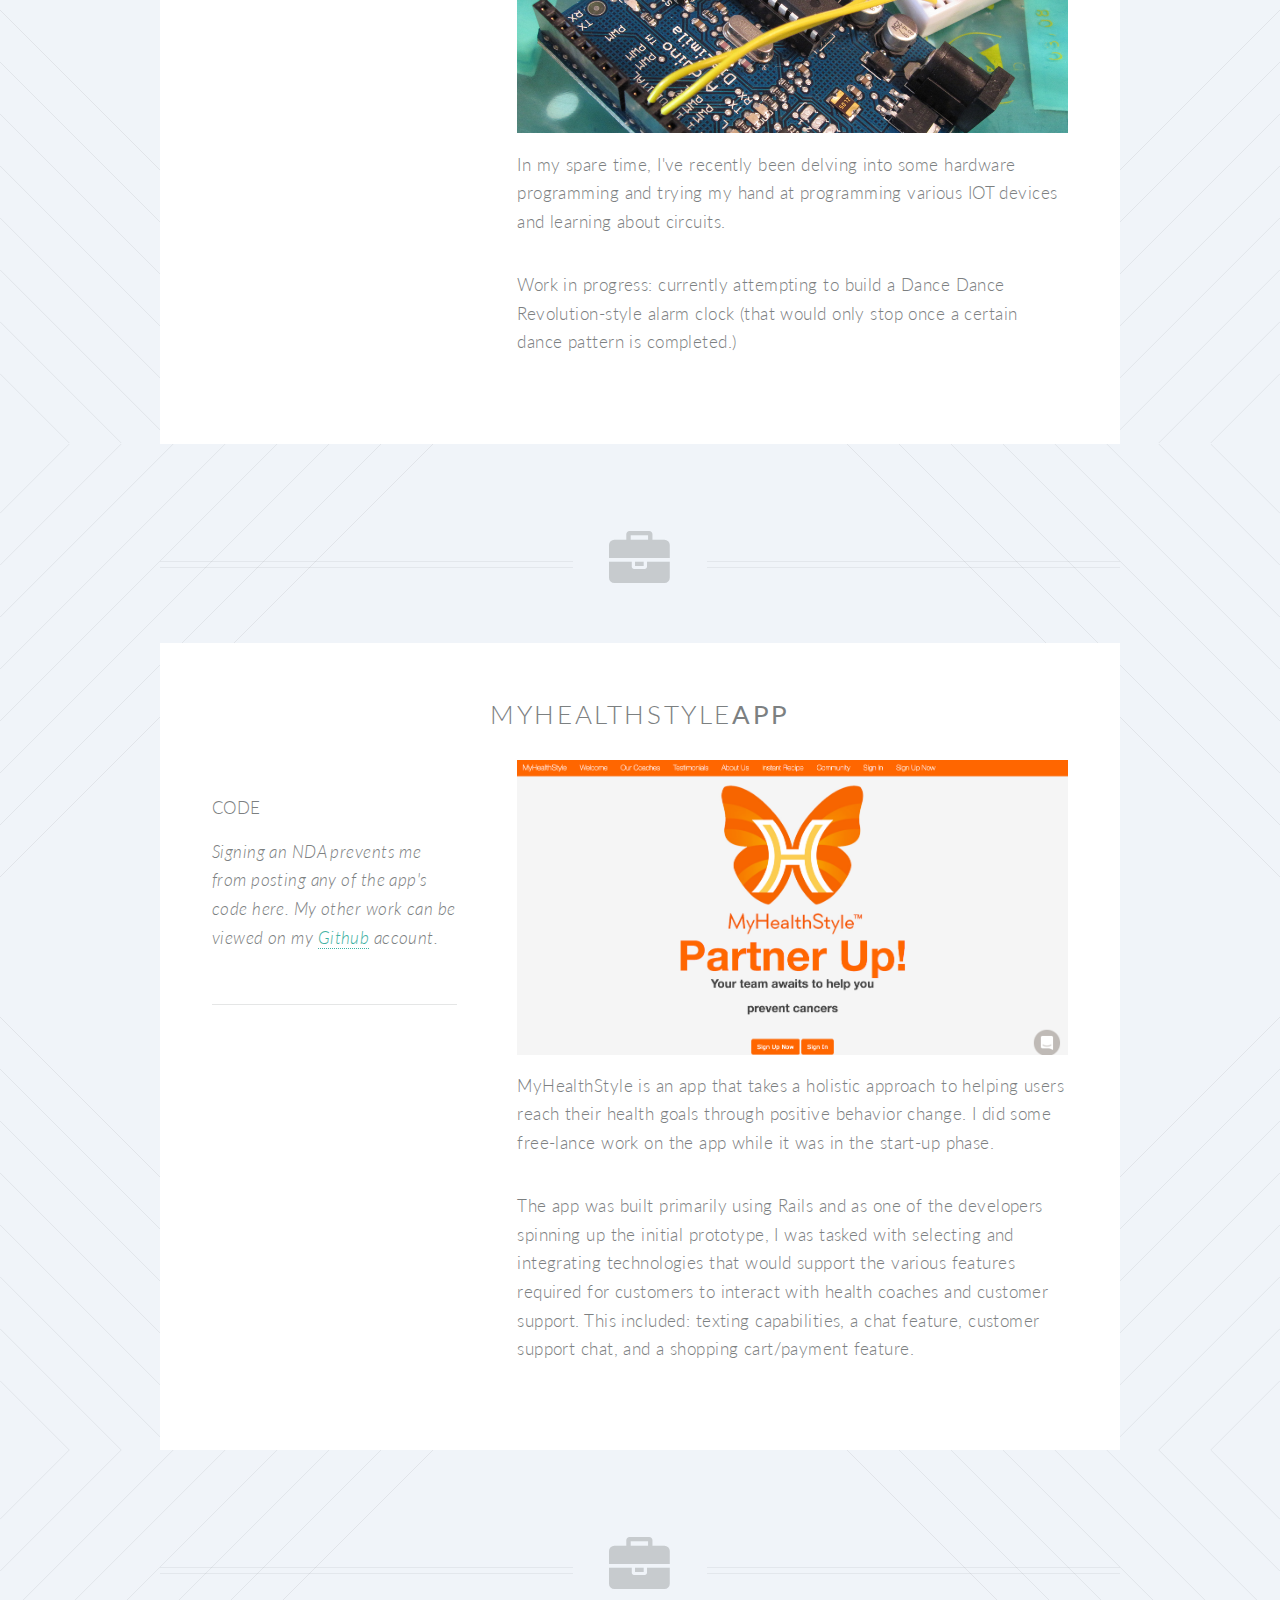
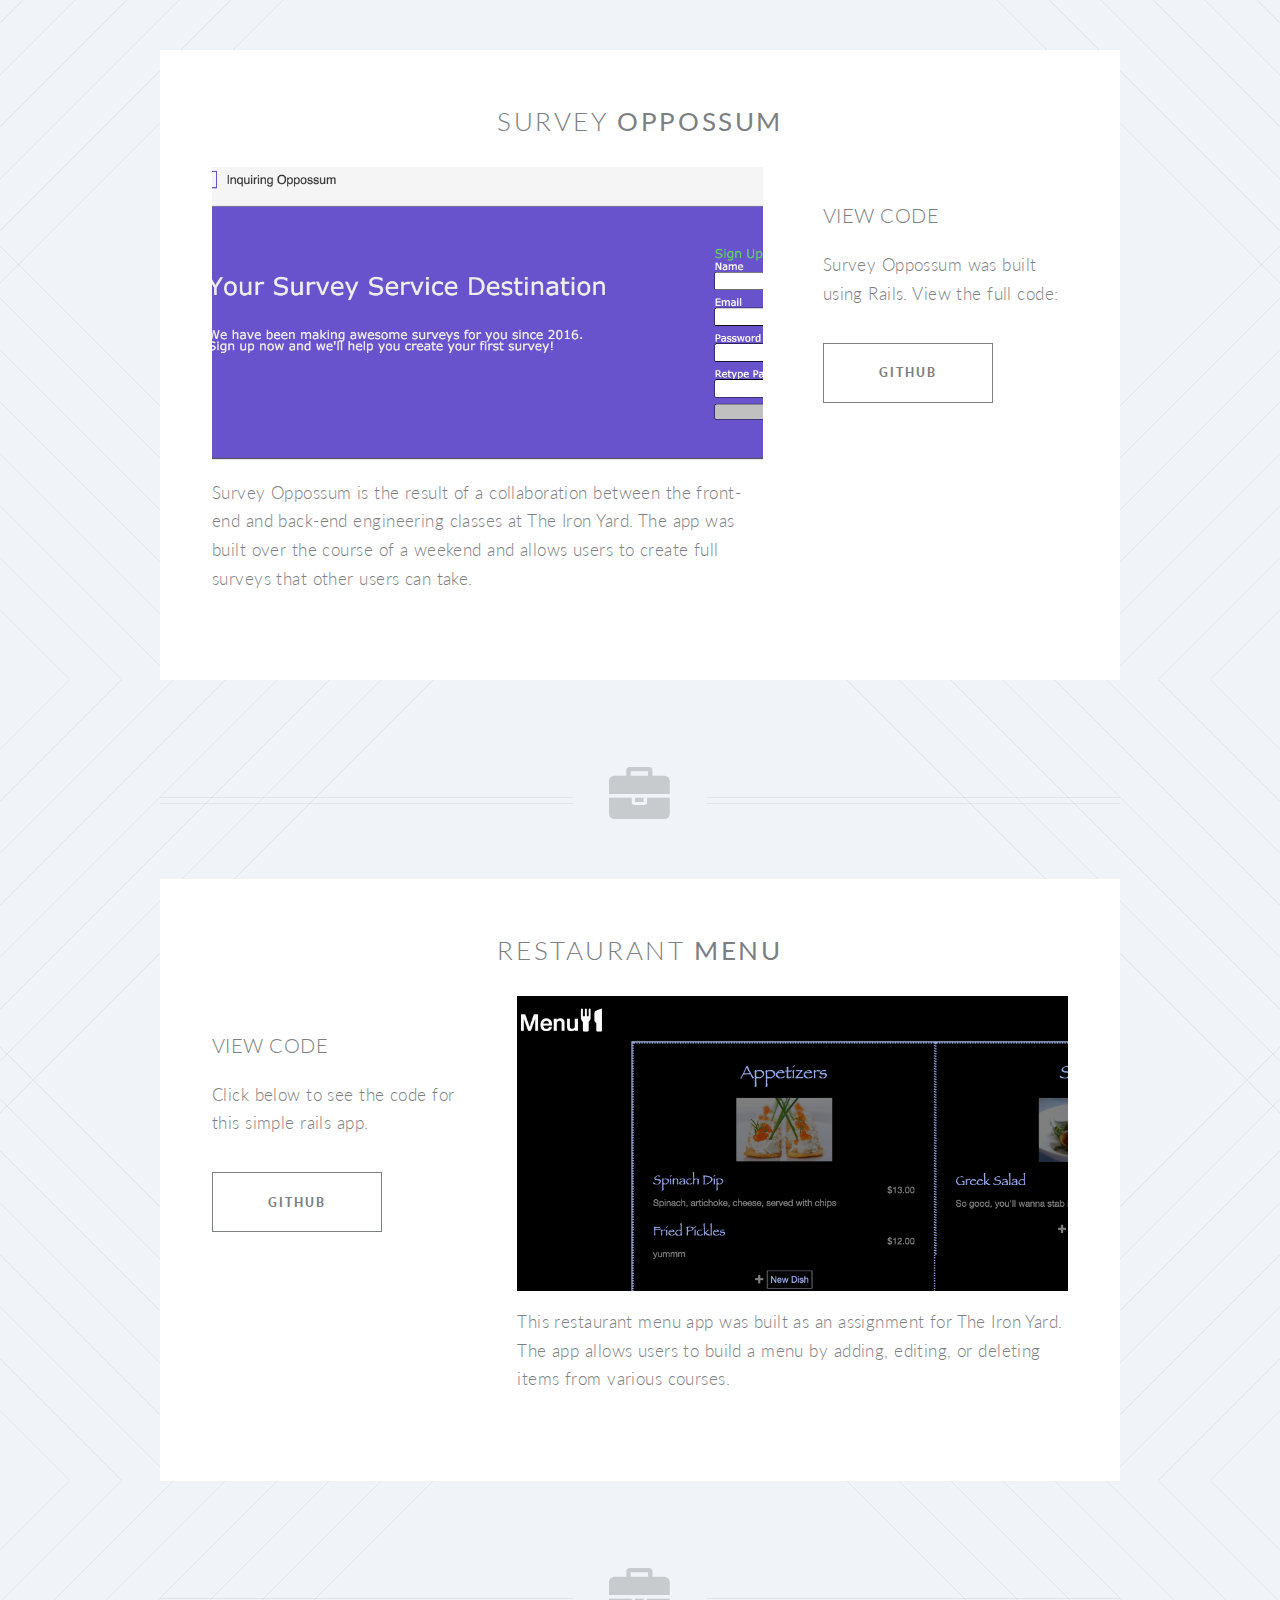
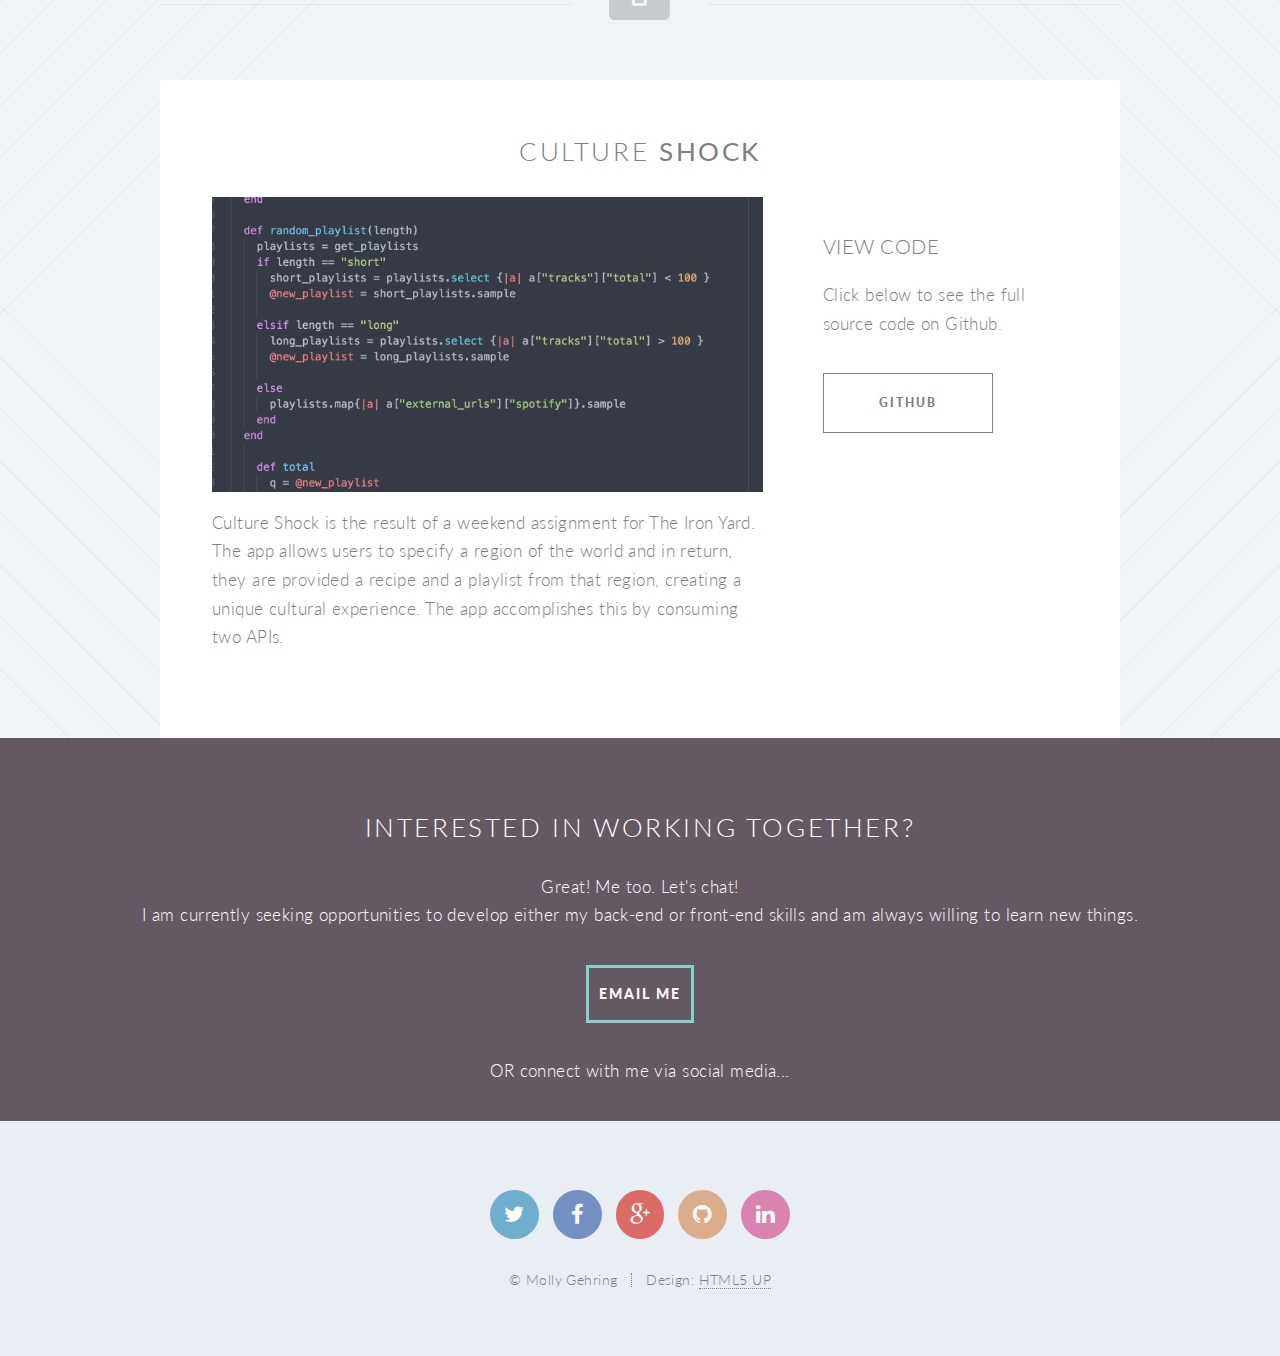
==== commit 34a8888a: "User testing image" ====
--- a/portfolio.html
+++ b/portfolio.html
@@ -243,7 +243,7 @@
 									<div class="content">
 										<section>
 											<div class="img-container">
-												<a href="#" class="image featured"><img src="images/mhsa.png" alt="" /></a>
+												<a href="#" class="image featured"><img src="images/user_testing.png" alt="" /></a>
 											</div>
 											<p>In addition to my day job as a back-end engineer, I also like to give my right brain a bit of exercise by reviewing websites for design and usability. I've completed over 250 usability tests for various apps and websites.</p>
 											<p>The usability tests I've completed cover products in all different stages of the development lifecycle. I've reviewed everything from wireframes to prototypes to apps already in production. Reviewing sites/apps has given me a better understanding of what constitutes good design and how important it is to the user experience.</p>
